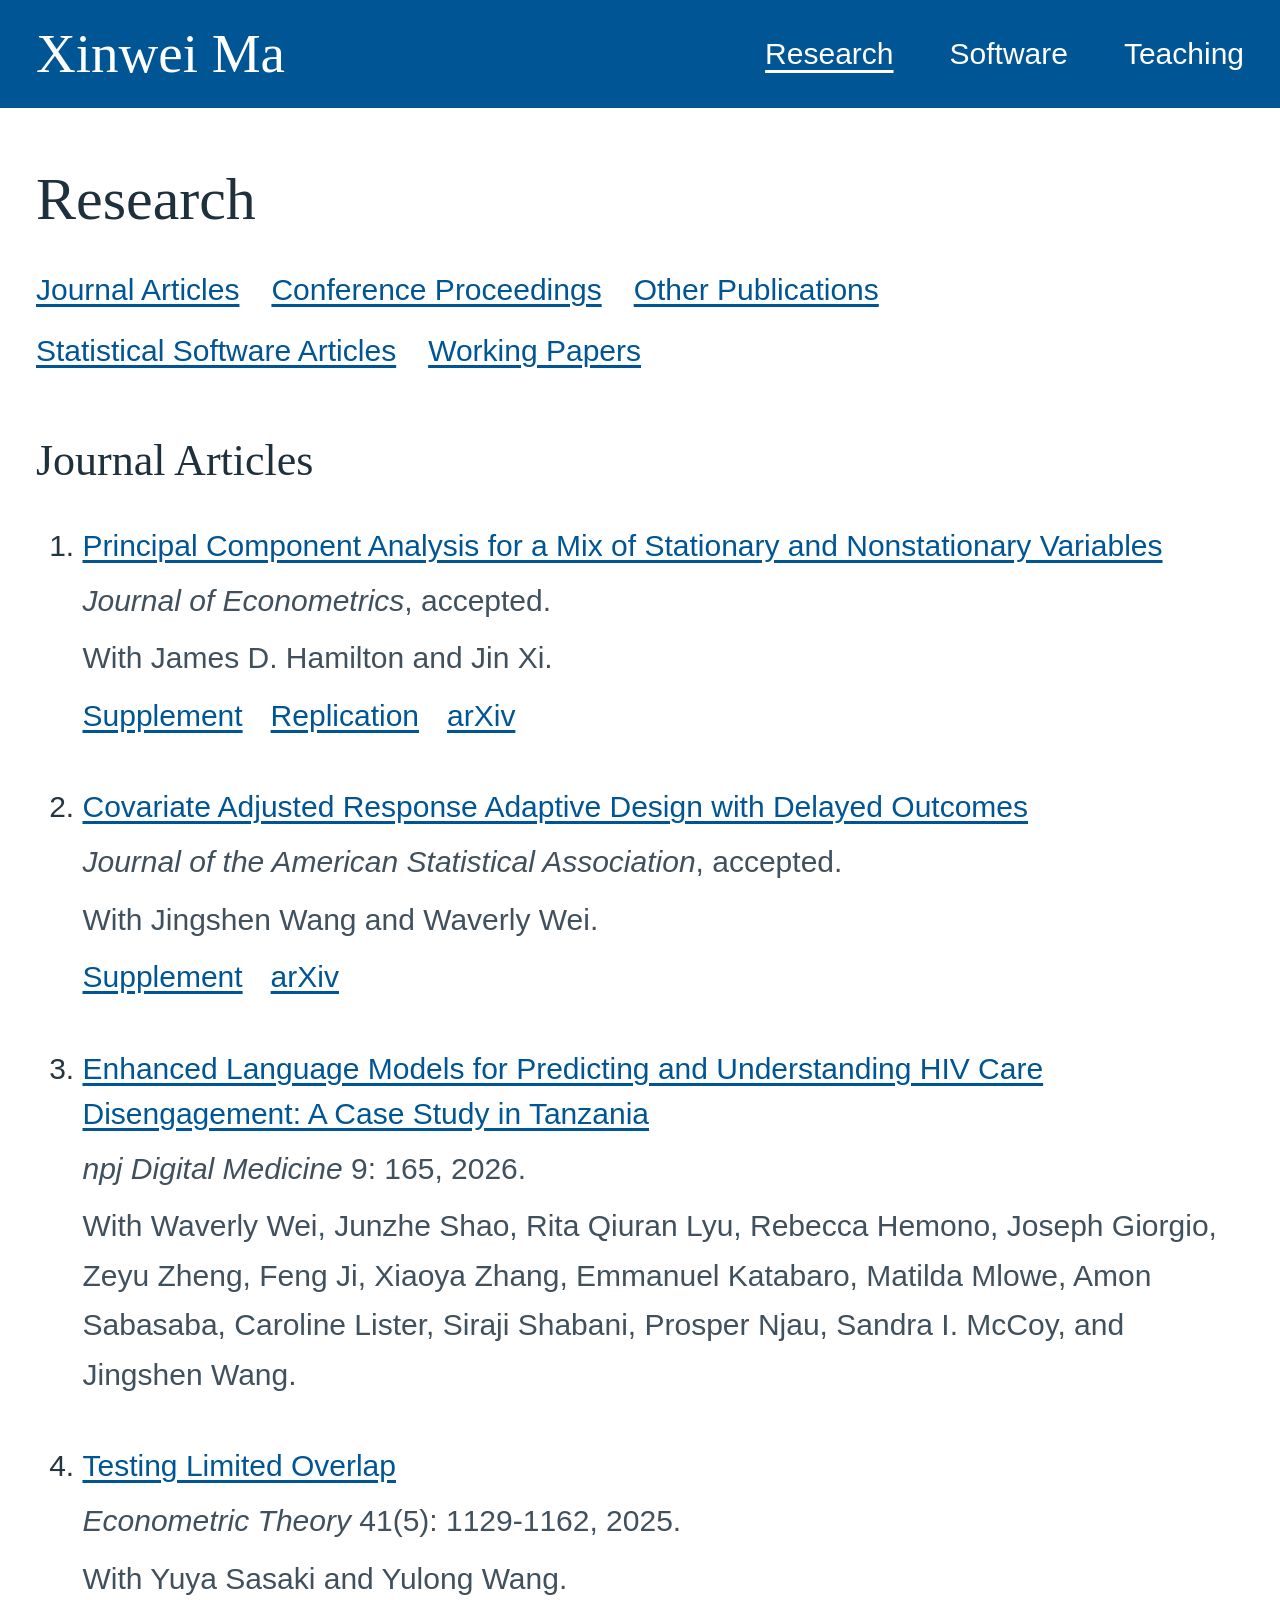
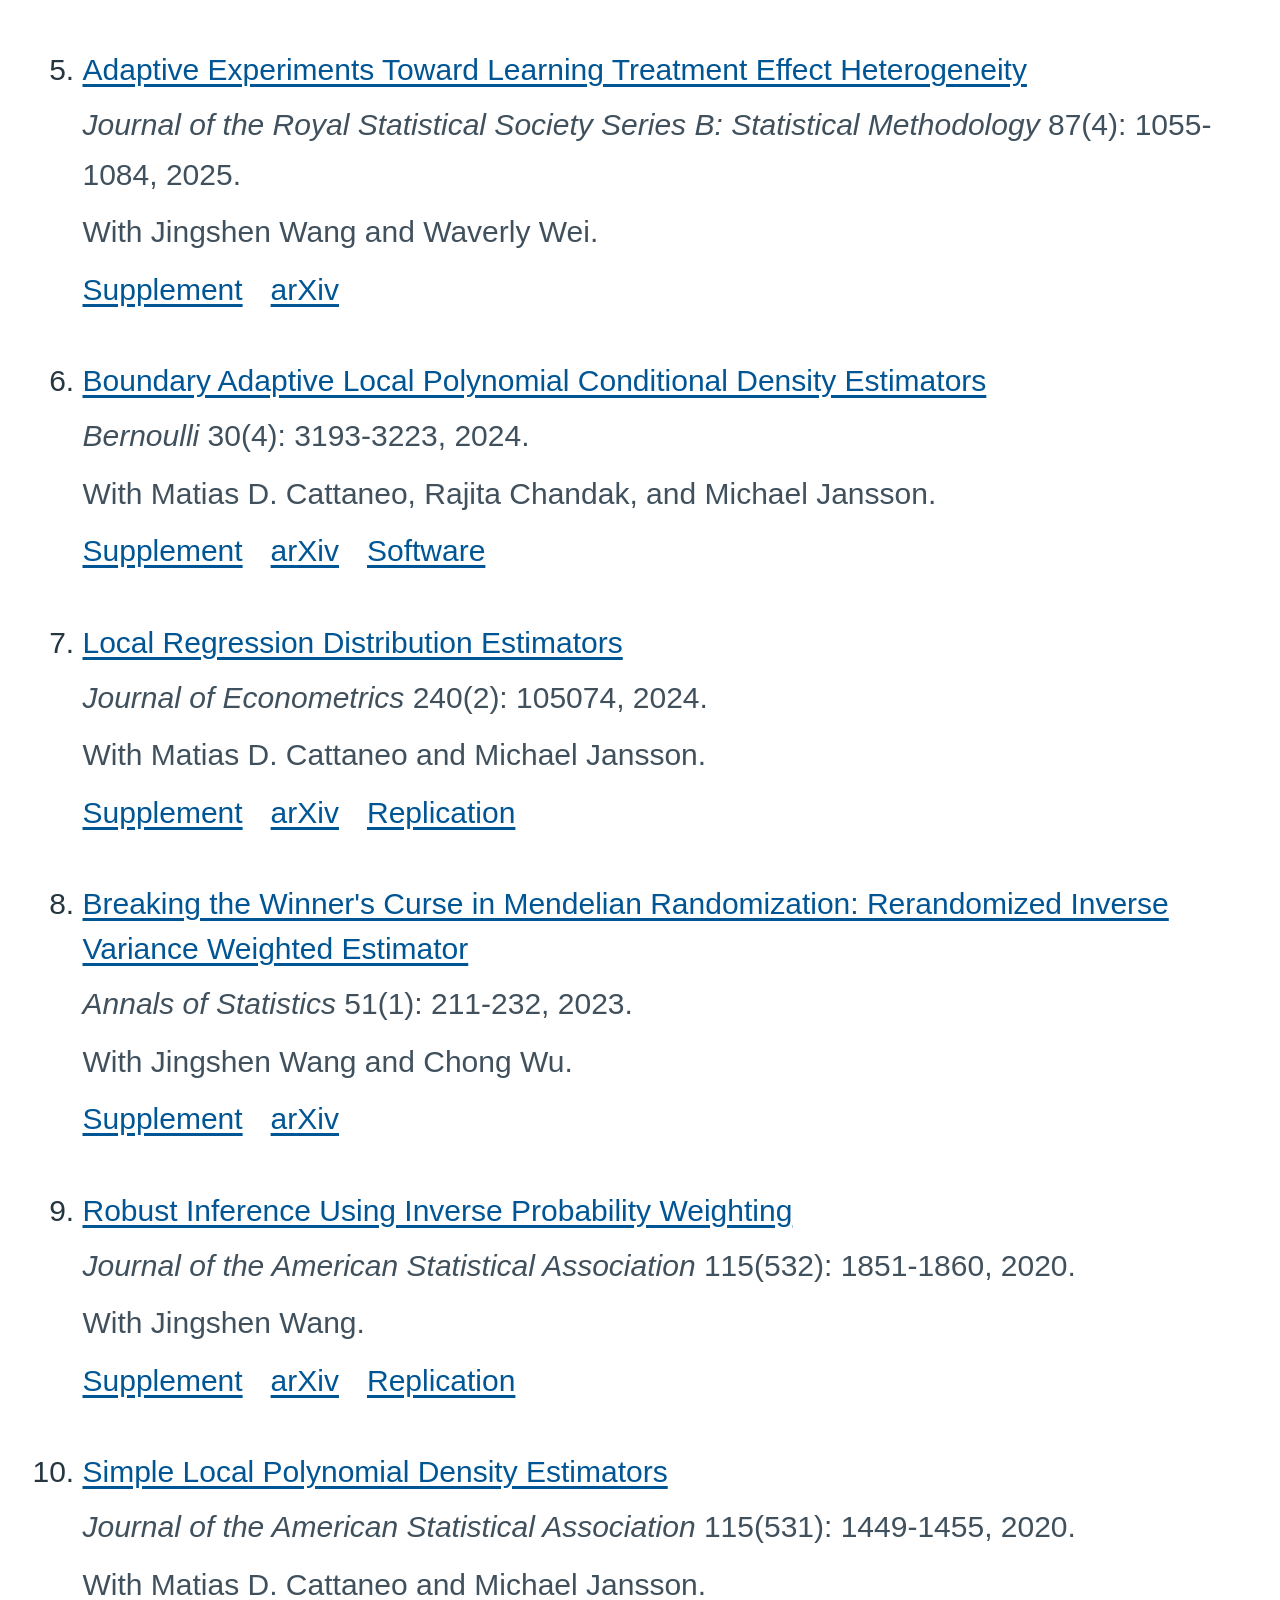
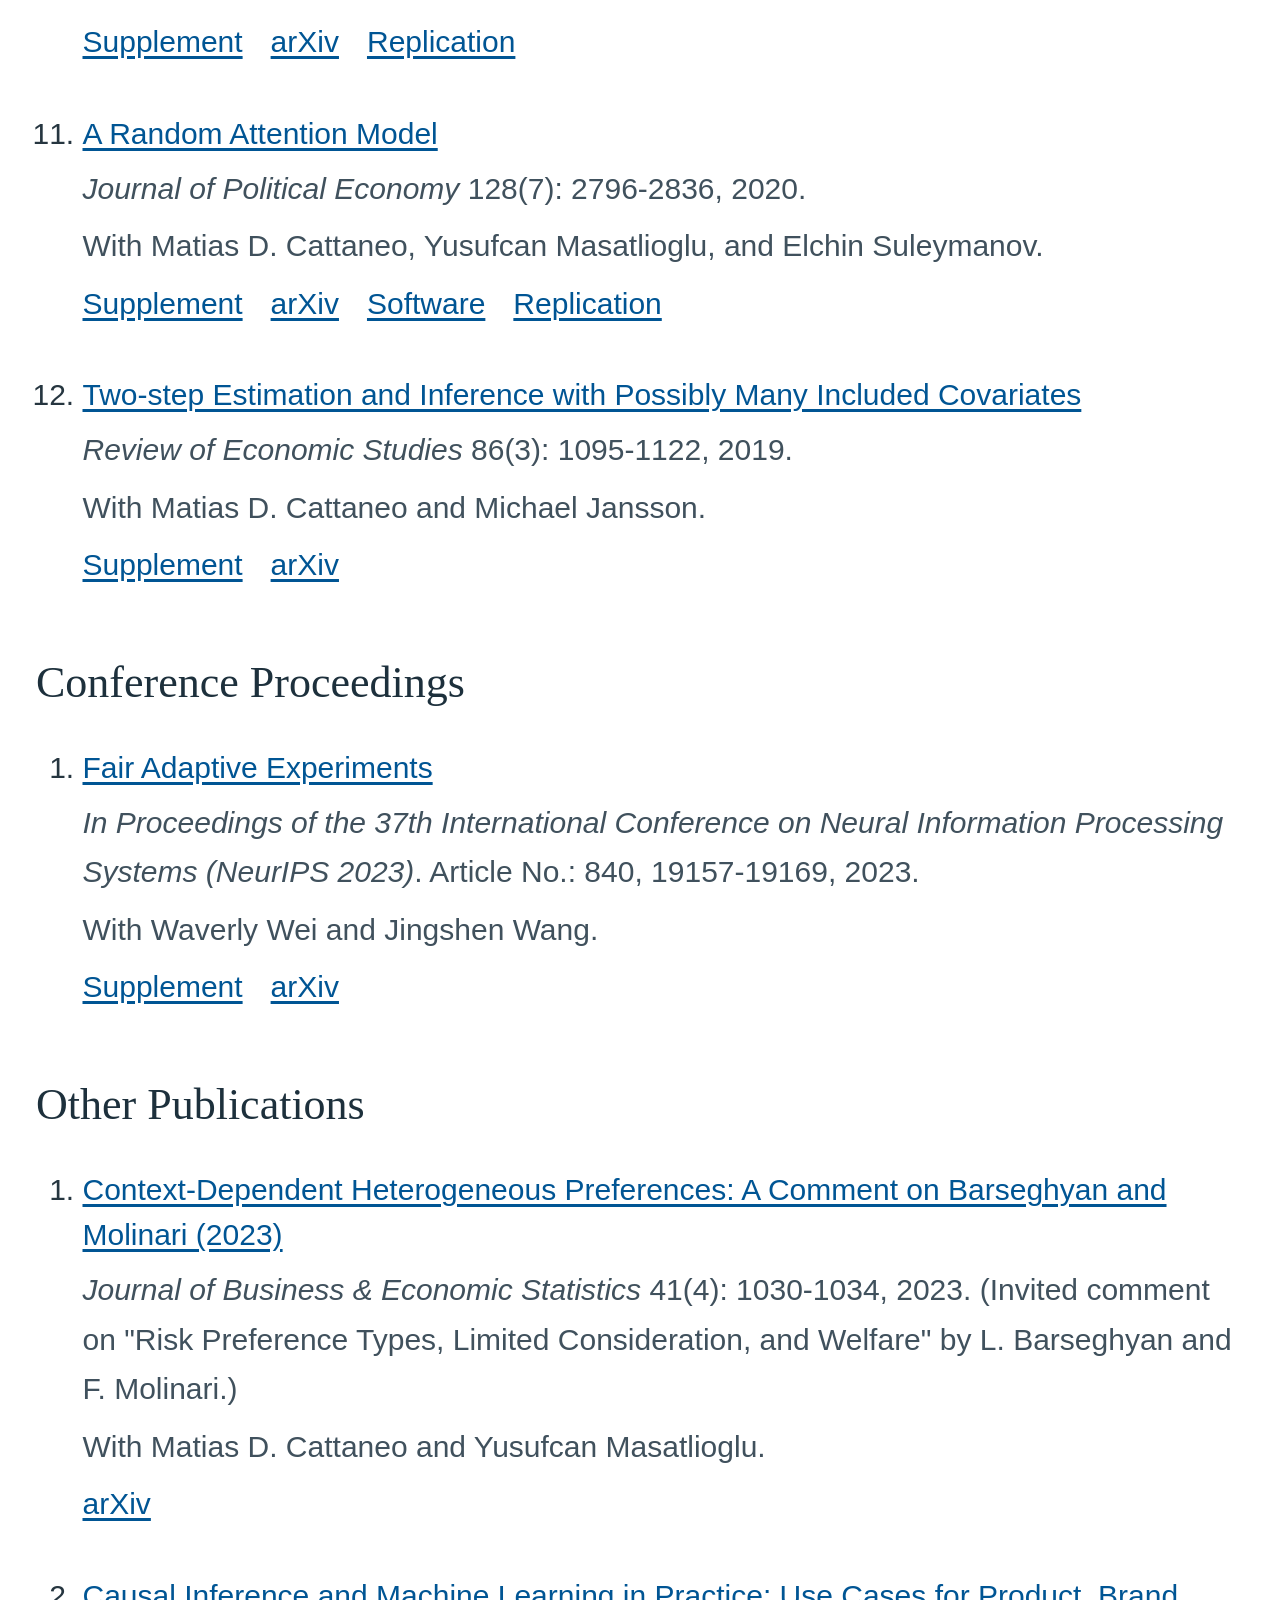
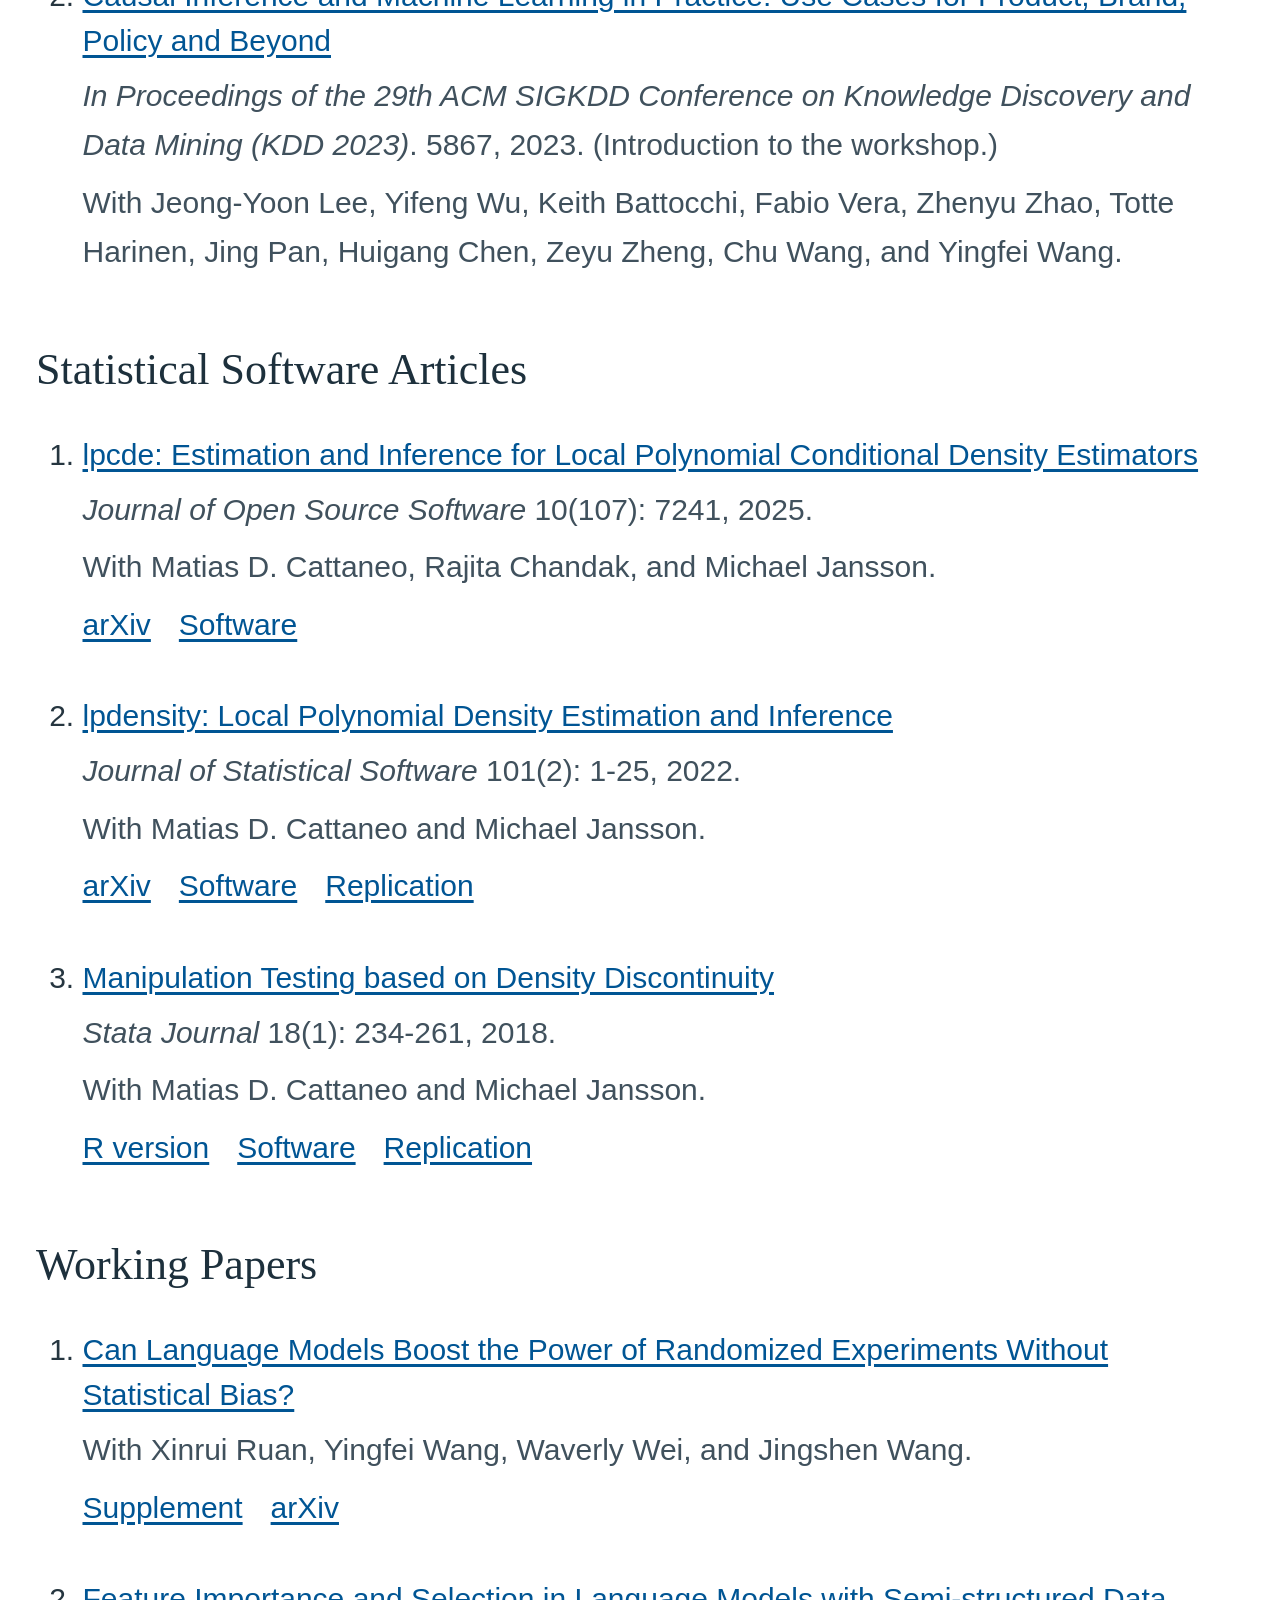
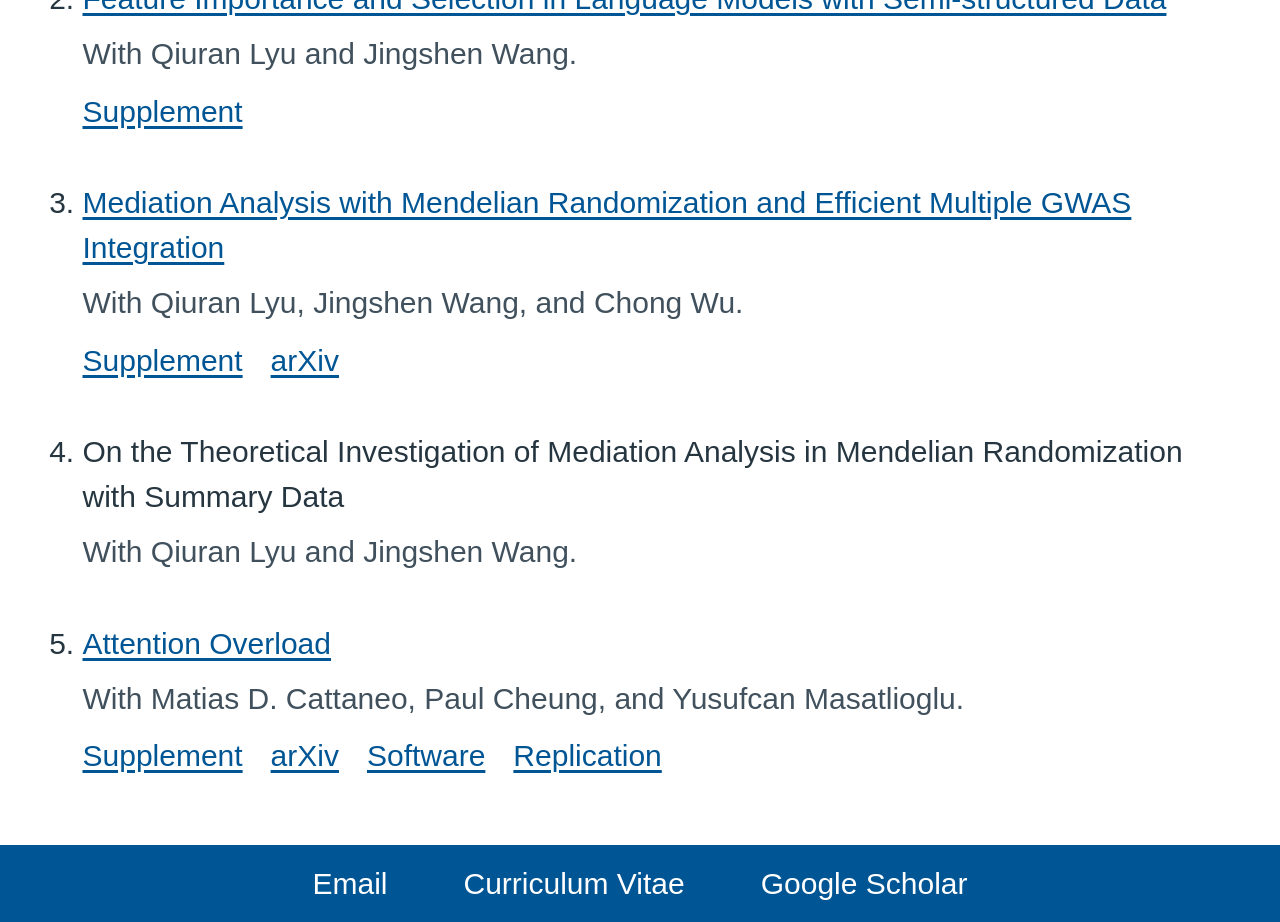
==== research.html @ a52a5e48 "Update research.html" ====
<!DOCTYPE html>
<html lang="en">
<head>
  <meta charset="UTF-8">
  <meta name="viewport" content="width=device-width, initial-scale=1">
  <meta name="description" content="Research by Xinwei Ma: journal articles, conference proceedings, statistical software articles, and working papers.">
  <title>Research | Xinwei Ma</title>
  <!-- Research list and links: https://sites.google.com/view/xinweima/research; retrieved 2026-10-17. -->
  <link rel="stylesheet" href="./styles.css">
</head>
<body>
<div id="academic-homepage" aria-label="Xinwei Ma academic website">
  <header class="academic-header">
    <div class="academic-header-inner">
      <a class="academic-name" href="./index.html">Xinwei Ma</a>
      <nav class="academic-navigation" aria-label="Main navigation">
        <a href="./research.html" aria-current="page">Research</a>
        <a href="./index.html#software">Software</a>
        <a href="./index.html#teaching">Teaching</a>
      </nav>
    </div>
  </header>

  <main class="academic-main academic-research">
    <h1>Research</h1>
    <nav class="academic-research-navigation" aria-label="Research sections">
      <a href="#journal-articles">Journal Articles</a>
      <a href="#conference-proceedings">Conference Proceedings</a>
      <a href="#other-publications">Other Publications</a>
      <a href="#statistical-software-articles">Statistical Software Articles</a>
      <a href="#working-papers">Working Papers</a>
    </nav>

    <section class="academic-research-section" id="journal-articles" aria-labelledby="journal-articles-heading">
      <h2 id="journal-articles-heading">Journal Articles</h2>
      <ol class="academic-paper-list">
        <li>
          <h3 class="academic-paper-title"><a href="https://xinweima.github.io/Principal-Component-Nonstationary/Hamilton_Ma_Xi_PCA.pdf" target="_blank" rel="noopener noreferrer">Principal Component Analysis for a Mix of Stationary and Nonstationary Variables</a></h3>
          <p class="academic-paper-citation"><em>Journal of Econometrics</em>, accepted.</p>
          <p class="academic-paper-authors">With James D. Hamilton and Jin Xi.</p>
          <div class="academic-paper-links">
            <a href="https://xinweima.github.io/Principal-Component-Nonstationary/Hamilton_Ma_Xi_PCA-supp.pdf" target="_blank" rel="noopener noreferrer">Supplement</a>
            <a href="http://econweb.ucsd.edu/~jhamilto/HX_code.zip" target="_blank" rel="noopener noreferrer">Replication</a>
            <a href="https://arxiv.org/abs/2608.23732" target="_blank" rel="noopener noreferrer">arXiv</a>
          </div>
        </li>
        <li>
          <h3 class="academic-paper-title"><a href="https://xinweima.github.io/Adaptive-Experiment-Delayed-Outcomes/Ma-Wang-Wei-delayed-outcome.pdf" target="_blank" rel="noopener noreferrer">Covariate Adjusted Response Adaptive Design with Delayed Outcomes</a></h3>
          <p class="academic-paper-citation"><em>Journal of the American Statistical Association</em>, accepted.</p>
          <p class="academic-paper-authors">With Jingshen Wang and Waverly Wei.</p>
          <div class="academic-paper-links">
            <a href="https://xinweima.github.io/Adaptive-Experiment-Delayed-Outcomes/Ma-Wang-Wei-delayed-outcome--supp.pdf" target="_blank" rel="noopener noreferrer">Supplement</a>
            <a href="https://arxiv.org/abs/2502.01062" target="_blank" rel="noopener noreferrer">arXiv</a>
          </div>
        </li>
        <li>
          <h3 class="academic-paper-title"><a href="https://xinweima.github.io/Language-Model-HIV-Tanzania/LLM-HIV-care-disengagement-npj.pdf" target="_blank" rel="noopener noreferrer">Enhanced Language Models for Predicting and Understanding HIV Care Disengagement: A Case Study in Tanzania</a></h3>
          <p class="academic-paper-citation"><em>npj Digital Medicine</em> 9: 165, 2026.</p>
          <p class="academic-paper-authors">With Waverly Wei, Junzhe Shao, Rita Qiuran Lyu, Rebecca Hemono, Joseph Giorgio, Zeyu Zheng, Feng Ji, Xiaoya Zhang, Emmanuel Katabaro, Matilda Mlowe, Amon Sabasaba, Caroline Lister, Siraji Shabani, Prosper Njau, Sandra I. McCoy, and Jingshen Wang.</p>
        </li>
        <li>
          <h3 class="academic-paper-title"><a href="https://xinweima.github.io/Testing-Limited-Overlap/Ma-Sasaki-Wang_ET_Testing-Limited-Overlap.pdf" target="_blank" rel="noopener noreferrer">Testing Limited Overlap</a></h3>
          <p class="academic-paper-citation"><em>Econometric Theory</em> 41(5): 1129-1162, 2025.</p>
          <p class="academic-paper-authors">With Yuya Sasaki and Yulong Wang.</p>
        </li>
        <li>
          <h3 class="academic-paper-title"><a href="https://xinweima.github.io/Adaptive-Learning-Treatment-Effect-Heterogeneity/Wei_Ma_Wang_Adaptive-Experiments-Towards-Learning-Treatment-Effect-Heterogeneity.pdf" target="_blank" rel="noopener noreferrer">Adaptive Experiments Toward Learning Treatment Effect Heterogeneity</a></h3>
          <p class="academic-paper-citation"><em>Journal of the Royal Statistical Society Series B: Statistical Methodology</em> 87(4): 1055-1084, 2025.</p>
          <p class="academic-paper-authors">With Jingshen Wang and Waverly Wei.</p>
          <div class="academic-paper-links">
            <a href="https://xinweima.github.io/Adaptive-Learning-Treatment-Effect-Heterogeneity/Wei_Ma_Wang_Adaptive-Experiments-Towards-Learning-Treatment-Effect-Heterogeneity--Supp.pdf" target="_blank" rel="noopener noreferrer">Supplement</a>
            <a href="https://doi.org/10.48550/arXiv.2312.06883" target="_blank" rel="noopener noreferrer">arXiv</a>
          </div>
        </li>
        <li>
          <h3 class="academic-paper-title"><a href="https://xinweima.github.io/Local-Polynomial-Conditional/Cattaneo_Chandak_Jansson_Ma_LPCondDen.pdf" target="_blank" rel="noopener noreferrer">Boundary Adaptive Local Polynomial Conditional Density Estimators</a></h3>
          <p class="academic-paper-citation"><em>Bernoulli</em> 30(4): 3193-3223, 2024.</p>
          <p class="academic-paper-authors">With Matias D. Cattaneo, Rajita Chandak, and Michael Jansson.</p>
          <div class="academic-paper-links">
            <a href="https://xinweima.github.io/Local-Polynomial-Conditional/Cattaneo_Chandak_Jansson_Ma_LPCondDen--SA.pdf" target="_blank" rel="noopener noreferrer">Supplement</a>
            <a href="https://arxiv.org/abs/2204.10359" target="_blank" rel="noopener noreferrer">arXiv</a>
            <a href="https://nppackages.github.io/lpcde/" target="_blank" rel="noopener noreferrer">Software</a>
          </div>
        </li>
        <li>
          <h3 class="academic-paper-title"><a href="https://xinweima.github.io/Local-Regression-Distribution/Cattaneo-Jansson-Ma_2024_JoE_Local-regression-distribution-estimators.pdf" target="_blank" rel="noopener noreferrer">Local Regression Distribution Estimators</a></h3>
          <p class="academic-paper-citation"><em>Journal of Econometrics</em> 240(2): 105074, 2024.</p>
          <p class="academic-paper-authors">With Matias D. Cattaneo and Michael Jansson.</p>
          <div class="academic-paper-links">
            <a href="https://xinweima.github.io/Local-Regression-Distribution/Cattaneo-Jansson-Ma_2021_JoE--Supplement.pdf" target="_blank" rel="noopener noreferrer">Supplement</a>
            <a href="https://arxiv.org/abs/2009.14367" target="_blank" rel="noopener noreferrer">arXiv</a>
            <a href="https://xinweima.github.io/Local-Regression-Distribution/Cattaneo-Jansson-Ma_2021_JoE--Replication.zip" target="_blank" rel="noopener noreferrer">Replication</a>
          </div>
        </li>
        <li>
          <h3 class="academic-paper-title"><a href="https://xinweima.github.io/Mendalian-Randomization-Winner-Curse/Ma_Wang_Wu_2023_Mendelian-randomization-winners-curse.pdf" target="_blank" rel="noopener noreferrer">Breaking the Winner&#x27;s Curse in Mendelian Randomization: Rerandomized Inverse Variance Weighted Estimator</a></h3>
          <p class="academic-paper-citation"><em>Annals of Statistics</em> 51(1): 211-232, 2023.</p>
          <p class="academic-paper-authors">With Jingshen Wang and Chong Wu.</p>
          <div class="academic-paper-links">
            <a href="https://xinweima.github.io/Mendalian-Randomization-Winner-Curse/Ma_Wang_Wu_2023_Mendelian-randomization-winners-curse--SA.pdf" target="_blank" rel="noopener noreferrer">Supplement</a>
            <a href="https://arxiv.org/abs/2302.10470" target="_blank" rel="noopener noreferrer">arXiv</a>
          </div>
        </li>
        <li>
          <h3 class="academic-paper-title"><a href="https://xinweima.github.io/Robust-Inference-IPW/Ma-Wang-2020-JASA-RobustIPW.pdf" target="_blank" rel="noopener noreferrer">Robust Inference Using Inverse Probability Weighting</a></h3>
          <p class="academic-paper-citation"><em>Journal of the American Statistical Association</em> 115(532): 1851-1860, 2020.</p>
          <p class="academic-paper-authors">With Jingshen Wang.</p>
          <div class="academic-paper-links">
            <a href="https://xinweima.github.io/Robust-Inference-IPW/Ma-Wang-2020-JASA-RobustIPW--Supplement.pdf" target="_blank" rel="noopener noreferrer">Supplement</a>
            <a href="http://arxiv.org/abs/1810.11397" target="_blank" rel="noopener noreferrer">arXiv</a>
            <a href="https://xinweima.github.io/Robust-Inference-IPW/Ma-Wang-2020-JASA-RobustIPW--Replication.zip" target="_blank" rel="noopener noreferrer">Replication</a>
          </div>
        </li>
        <li>
          <h3 class="academic-paper-title"><a href="https://xinweima.github.io/Local-Polynomial-Density/Cattaneo-Jansson-Ma_2020_JASA.pdf" target="_blank" rel="noopener noreferrer">Simple Local Polynomial Density Estimators</a></h3>
          <p class="academic-paper-citation"><em>Journal of the American Statistical Association</em> 115(531): 1449-1455, 2020.</p>
          <p class="academic-paper-authors">With Matias D. Cattaneo and Michael Jansson.</p>
          <div class="academic-paper-links">
            <a href="https://xinweima.github.io/Local-Polynomial-Density/Cattaneo-Jansson-Ma_2019_JASA--Supplement.pdf" target="_blank" rel="noopener noreferrer">Supplement</a>
            <a href="http://arxiv.org/abs/1811.11512" target="_blank" rel="noopener noreferrer">arXiv</a>
            <a href="https://xinweima.github.io/Local-Polynomial-Density/Cattaneo-Jansson-Ma_2020_JASA--Replication.zip" target="_blank" rel="noopener noreferrer">Replication</a>
          </div>
        </li>
        <li>
          <h3 class="academic-paper-title"><a href="https://xinweima.github.io/Random-Attention/Cattaneo-Ma-Masatlioglu-Suleymanov_2020_JPE_A-Random-Attention-Model.pdf" target="_blank" rel="noopener noreferrer">A Random Attention Model</a></h3>
          <p class="academic-paper-citation"><em>Journal of Political Economy</em> 128(7): 2796-2836, 2020.</p>
          <p class="academic-paper-authors">With Matias D. Cattaneo, Yusufcan Masatlioglu, and Elchin Suleymanov.</p>
          <div class="academic-paper-links">
            <a href="https://xinweima.github.io/Random-Attention/Cattaneo-Ma-Masatlioglu-Suleymanov_2019_RAM--Supplement.pdf" target="_blank" rel="noopener noreferrer">Supplement</a>
            <a href="https://arxiv.org/abs/1712.03448" target="_blank" rel="noopener noreferrer">arXiv</a>
            <a href="https://cran.r-project.org/package=ramchoice" target="_blank" rel="noopener noreferrer">Software</a>
            <a href="https://xinweima.github.io/Random-Attention/Cattaneo-Ma-Masatlioglu-Suleymanov_2019_RAM.R" target="_blank" rel="noopener noreferrer">Replication</a>
          </div>
        </li>
        <li>
          <h3 class="academic-paper-title"><a href="https://xinweima.github.io/Two-step-Many-Covariates/Cattaneo-Jansson-Ma_Two-step-Many-Cov.pdf" target="_blank" rel="noopener noreferrer">Two-step Estimation and Inference with Possibly Many Included Covariates</a></h3>
          <p class="academic-paper-citation"><em>Review of Economic Studies</em> 86(3): 1095-1122, 2019.</p>
          <p class="academic-paper-authors">With Matias D. Cattaneo and Michael Jansson.</p>
          <div class="academic-paper-links">
            <a href="https://xinweima.github.io/Two-step-Many-Covariates/Cattaneo-Jansson-Ma_Two-step-Many-Cov--supp.pdf" target="_blank" rel="noopener noreferrer">Supplement</a>
            <a href="http://arxiv.org/abs/1807.10100" target="_blank" rel="noopener noreferrer">arXiv</a>
          </div>
        </li>
      </ol>
    </section>

    <section class="academic-research-section" id="conference-proceedings" aria-labelledby="conference-proceedings-heading">
      <h2 id="conference-proceedings-heading">Conference Proceedings</h2>
      <ol class="academic-paper-list">
        <li>
          <h3 class="academic-paper-title"><a href="https://xinweima.github.io/Fair-Adaptive-Experiments/Wei_Ma_Wang_NeurIPS_Fair-Adaptive-Experiments.pdf" target="_blank" rel="noopener noreferrer">Fair Adaptive Experiments</a></h3>
          <p class="academic-paper-citation"><em>In Proceedings of the 37th International Conference on Neural Information Processing Systems (NeurIPS 2023)</em>. Article No.: 840, 19157-19169, 2023.</p>
          <p class="academic-paper-authors">With Waverly Wei and Jingshen Wang.</p>
          <div class="academic-paper-links">
            <a href="https://xinweima.github.io/Fair-Adaptive-Experiments/Wei_Ma_Wang_NeurIPS_Fair-Adaptive-Experiments--supp.pdf" target="_blank" rel="noopener noreferrer">Supplement</a>
            <a href="https://arxiv.org/abs/2310.16290" target="_blank" rel="noopener noreferrer">arXiv</a>
          </div>
        </li>
      </ol>
    </section>

    <section class="academic-research-section" id="other-publications" aria-labelledby="other-publications-heading">
      <h2 id="other-publications-heading">Other Publications</h2>
      <ol class="academic-paper-list">
        <li>
          <h3 class="academic-paper-title"><a href="https://xinweima.github.io/JBES-Comment/Cattaneo_Ma_Masatlioglu_JBES_2023_Discussion.pdf" target="_blank" rel="noopener noreferrer">Context-Dependent Heterogeneous Preferences: A Comment on Barseghyan and Molinari (2023)</a></h3>
          <p class="academic-paper-citation"><em>Journal of Business &amp; Economic Statistics</em> 41(4): 1030-1034, 2023. (Invited comment on &quot;Risk Preference Types, Limited Consideration, and Welfare&quot; by L. Barseghyan and F. Molinari.)</p>
          <p class="academic-paper-authors">With Matias D. Cattaneo and Yusufcan Masatlioglu.</p>
          <div class="academic-paper-links">
            <a href="http://arxiv.org/abs/2305.10934" target="_blank" rel="noopener noreferrer">arXiv</a>
          </div>
        </li>
        <li>
          <h3 class="academic-paper-title"><a href="https://xinweima.github.io/KDD-Abstract/KDD23Abstract.pdf" target="_blank" rel="noopener noreferrer">Causal Inference and Machine Learning in Practice: Use Cases for Product, Brand, Policy and Beyond</a></h3>
          <p class="academic-paper-citation"><em>In Proceedings of the 29th ACM SIGKDD Conference on Knowledge Discovery and Data Mining (KDD 2023)</em>. 5867, 2023. (Introduction to the workshop.)</p>
          <p class="academic-paper-authors">With Jeong-Yoon Lee, Yifeng Wu, Keith Battocchi, Fabio Vera, Zhenyu Zhao, Totte Harinen, Jing Pan, Huigang Chen, Zeyu Zheng, Chu Wang, and Yingfei Wang.</p>
        </li>
      </ol>
    </section>

    <section class="academic-research-section" id="statistical-software-articles" aria-labelledby="statistical-software-articles-heading">
      <h2 id="statistical-software-articles-heading">Statistical Software Articles</h2>
      <ol class="academic-paper-list">
        <li>
          <h3 class="academic-paper-title"><a href="https://xinweima.github.io/Local-Polynomial-Conditional/Cattaneo-Chandak-Jansson-Ma_2025_lpcde_JOSS.pdf" target="_blank" rel="noopener noreferrer">lpcde: Estimation and Inference for Local Polynomial Conditional Density Estimators</a></h3>
          <p class="academic-paper-citation"><em>Journal of Open Source Software</em> 10(107): 7241, 2025.</p>
          <p class="academic-paper-authors">With Matias D. Cattaneo, Rajita Chandak, and Michael Jansson.</p>
          <div class="academic-paper-links">
            <a href="https://arxiv.org/abs/2204.10375" target="_blank" rel="noopener noreferrer">arXiv</a>
            <a href="https://nppackages.github.io/lpcde/" target="_blank" rel="noopener noreferrer">Software</a>
          </div>
        </li>
        <li>
          <h3 class="academic-paper-title"><a href="https://xinweima.github.io/Local-Polynomial-Density/Cattaneo-Jansson-Ma_2022_JSS.pdf" target="_blank" rel="noopener noreferrer">lpdensity: Local Polynomial Density Estimation and Inference</a></h3>
          <p class="academic-paper-citation"><em>Journal of Statistical Software</em> 101(2): 1-25, 2022.</p>
          <p class="academic-paper-authors">With Matias D. Cattaneo and Michael Jansson.</p>
          <div class="academic-paper-links">
            <a href="https://arxiv.org/abs/1906.06529" target="_blank" rel="noopener noreferrer">arXiv</a>
            <a href="https://nppackages.github.io/lpdensity/" target="_blank" rel="noopener noreferrer">Software</a>
            <a href="https://xinweima.github.io/Local-Polynomial-Density/Cattaneo-Jansson-Ma_2022_JSS--Replication.zip" target="_blank" rel="noopener noreferrer">Replication</a>
          </div>
        </li>
        <li>
          <h3 class="academic-paper-title"><a href="https://xinweima.github.io/Local-Polynomial-Density/Cattaneo-Jansson-Ma_2018_Stata.pdf" target="_blank" rel="noopener noreferrer">Manipulation Testing based on Density Discontinuity</a></h3>
          <p class="academic-paper-citation"><em>Stata Journal</em> 18(1): 234-261, 2018.</p>
          <p class="academic-paper-authors">With Matias D. Cattaneo and Michael Jansson.</p>
          <div class="academic-paper-links">
            <a href="https://xinweima.github.io/Local-Polynomial-Density/Cattaneo-Jansson-Ma_2017_R.pdf" target="_blank" rel="noopener noreferrer">R version</a>
            <a href="https://rdpackages.github.io/rddensity/" target="_blank" rel="noopener noreferrer">Software</a>
            <a href="https://xinweima.github.io/Local-Polynomial-Density/Cattaneo-Jansson-Ma_2018_Stata--Replication.zip" target="_blank" rel="noopener noreferrer">Replication</a>
          </div>
        </li>
      </ol>
    </section>

    <section class="academic-research-section" id="working-papers" aria-labelledby="working-papers-heading">
      <h2 id="working-papers-heading">Working Papers</h2>
      <ol class="academic-paper-list">
        <li>
          <h3 class="academic-paper-title"><a href="https://xinweima.github.io/Can-Language-Models-Boost-Power-RCT/Ruan_Ma_Wang_Wei_Wang_LLM-boost.pdf" target="_blank" rel="noopener noreferrer">Can Language Models Boost the Power of Randomized Experiments Without Statistical Bias?</a></h3>
          <p class="academic-paper-authors">With Xinrui Ruan, Yingfei Wang, Waverly Wei, and Jingshen Wang.</p>
          <div class="academic-paper-links">
            <a href="https://xinweima.github.io/Can-Language-Models-Boost-Power-RCT/Ruan_Ma_Wang_Wei_Wang_LLM-boost--supp.pdf" target="_blank" rel="noopener noreferrer">Supplement</a>
            <a href="https://arxiv.org/abs/2510.05545" target="_blank" rel="noopener noreferrer">arXiv</a>
          </div>
        </li>
        <li>
          <h3 class="academic-paper-title"><a href="https://xinweima.github.io/Feature-Selection-LLM/Lyu_Ma_Wang_Feature%20Selection%20LLM.pdf" target="_blank" rel="noopener noreferrer">Feature Importance and Selection in Language Models with Semi-structured Data</a></h3>
          <p class="academic-paper-authors">With Qiuran Lyu and Jingshen Wang.</p>
          <div class="academic-paper-links">
            <a href="https://xinweima.github.io/Feature-Selection-LLM/Lyu_Ma_Wang_Feature%20Selection%20LLM--Supp.pdf" target="_blank" rel="noopener noreferrer">Supplement</a>
          </div>
        </li>
        <li>
          <h3 class="academic-paper-title"><a href="https://xinweima.github.io/Mendalian-Randomization-Mediation/Lyu-Wu-Ma-Wang-MendelianMR.pdf" target="_blank" rel="noopener noreferrer">Mediation Analysis with Mendelian Randomization and Efficient Multiple GWAS Integration</a></h3>
          <p class="academic-paper-authors">With Qiuran Lyu, Jingshen Wang, and Chong Wu.</p>
          <div class="academic-paper-links">
            <a href="https://xinweima.github.io/Mendalian-Randomization-Mediation/Lyu-Wu-Ma-Wang-MendelianMR--Supp.pdf" target="_blank" rel="noopener noreferrer">Supplement</a>
            <a href="https://arxiv.org/abs/2312.10563" target="_blank" rel="noopener noreferrer">arXiv</a>
          </div>
        </li>
        <li>
          <h3 class="academic-paper-title">On the Theoretical Investigation of Mediation Analysis in Mendelian Randomization with Summary Data</h3>
          <p class="academic-paper-authors">With Qiuran Lyu and Jingshen Wang.</p>
        </li>
        <li>
          <h3 class="academic-paper-title"><a href="https://xinweima.github.io/Attention-Overload/Cattaneo_Cheung_Ma_Masatlioglu_AOM.pdf" target="_blank" rel="noopener noreferrer">Attention Overload</a></h3>
          <p class="academic-paper-authors">With Matias D. Cattaneo, Paul Cheung, and Yusufcan Masatlioglu.</p>
          <div class="academic-paper-links">
            <a href="https://xinweima.github.io/Attention-Overload/Cattaneo_Cheung_Ma_Masatlioglu_AOM--SA.pdf" target="_blank" rel="noopener noreferrer">Supplement</a>
            <a href="https://arxiv.org/abs/2110.10650" target="_blank" rel="noopener noreferrer">arXiv</a>
            <a href="https://cran.r-project.org/package=ramchoice" target="_blank" rel="noopener noreferrer">Software</a>
            <a href="https://github.com/mdcattaneo/replication-CCMM_2026_wp" target="_blank" rel="noopener noreferrer">Replication</a>
          </div>
        </li>
      </ol>
    </section>
  </main>

  <footer class="academic-footer">
    <nav class="academic-footer-inner" aria-label="Contact and academic profiles">
      <a class="academic-footer-link" href="mailto:ma.xinwei@icloud.com" aria-label="Email Xinwei Ma at ma.xinwei@icloud.com">Email</a>
      <a class="academic-footer-link" href="./XinweiMa-CV.pdf" target="_blank" rel="noopener noreferrer" aria-label="Xinwei Ma curriculum vitae, PDF, opens in a new tab">Curriculum Vitae</a>
      <a class="academic-footer-link" href="https://scholar.google.com/citations?user=rrIp8rMAAAAJ&amp;hl=en" target="_blank" rel="noopener noreferrer" aria-label="Xinwei Ma on Google Scholar, opens in a new tab">Google Scholar</a>
    </nav>
  </footer>
</div>
</body>
</html>
---- styles.css ----
html { color-scheme: light; }
body { margin: 0; background-color: #ffffff; }

#academic-homepage {
  --academic-blue: #005594;
  color-scheme: light;
  color: #263640;
  font-family: Arial, Helvetica, sans-serif;
  font-size: 30px;
  line-height: 1.65;
  display: flex;
  flex-direction: column;
  min-height: 100vh;
  min-height: 100svh;
  width: 100%;
}
#academic-homepage * { box-sizing: border-box; }
#academic-homepage [hidden] { display: none !important; }
#academic-homepage .academic-header,
#academic-homepage .academic-footer {
  background: var(--academic-blue);
  color: #ffffff;
}
#academic-homepage .academic-header-inner {
  width: 100%;
  padding: 18px 36px;
  display: flex;
  align-items: center;
  justify-content: space-between;
  gap: 24px 64px;
  flex-wrap: wrap;
}
#academic-homepage .academic-name {
  color: #ffffff;
  font-family: Georgia, 'Times New Roman', serif;
  font-size: 55px;
  font-weight: 400;
  line-height: 1.3;
  text-decoration: none;
  display: inline-flex;
  align-items: center;
  min-height: 44px;
  max-width: 100%;
}
#academic-homepage .academic-navigation {
  display: flex;
  align-items: center;
  gap: 16px 56px;
  flex-wrap: wrap;
}
#academic-homepage .academic-navigation a,
#academic-homepage .academic-footer-link {
  color: #ffffff;
  display: inline-flex;
  align-items: center;
  min-height: 44px;
  font-size: 30px;
  font-weight: 400;
  text-decoration: none;
  white-space: nowrap;
}
#academic-homepage .academic-navigation a:hover,
#academic-homepage .academic-navigation a[aria-current="page"],
#academic-homepage .academic-name:hover,
#academic-homepage .academic-footer a:hover {
  text-decoration: underline;
  text-underline-offset: 6px;
}
#academic-homepage .academic-main {
  width: 100%;
  padding: 54px 36px 64px;
  flex: 1;
}
#academic-homepage .academic-home {
  display: grid;
  grid-template-columns: 625px minmax(0, 1fr);
  gap: 42px;
  align-items: start;
}
#academic-homepage .academic-portrait {
  width: 100%;
  max-width: 625px;
  min-width: 0;
  justify-self: start;
}
#academic-homepage .academic-introduction {
  min-width: 0;
  text-align: left;
}
#academic-homepage .academic-photo {
  width: 625px;
  max-width: 100%;
  height: auto;
  display: block;
  margin: 0;
}
#academic-homepage h1 {
  margin: 0 0 12px;
  font-family: Georgia, 'Times New Roman', serif;
  color: #1d303c;
  font-size: 60px;
  font-weight: 400;
  line-height: 1.25;
}
#academic-homepage .academic-email {
  margin: 0 0 1.65em;
  font: inherit;
}
#academic-homepage .academic-email a {
  color: var(--academic-blue);
  font: inherit;
  overflow-wrap: anywhere;
  text-decoration: underline;
  text-underline-offset: 4px;
}
#academic-homepage .academic-affiliation {
  margin: 0 0 calc(32px + 1.65em);
  font: inherit;
  color: #405969;
}
#academic-homepage .academic-biography {
  min-width: 0;
  margin: 0;
  color: #40515d;
  line-height: 1.65;
}
#academic-homepage .academic-biography p { margin: 0; font: inherit; }
#academic-homepage .academic-biography p + p { margin-top: 30px; }
#academic-homepage .academic-page p {
  margin: 16px 0 0;
  font: inherit;
  color: #40515d;
}
#academic-homepage .academic-footer {
  margin-top: auto;
  padding: 14px 24px;
}
#academic-homepage .academic-footer-inner {
  display: flex;
  justify-content: center;
  align-items: center;
  flex-wrap: wrap;
  gap: 8px 76px;
}
@media (max-width: 1350px) {
  #academic-homepage .academic-home {
    grid-template-columns: minmax(0, 1fr);
    gap: 32px;
  }
}
@media (max-width: 600px) {
  #academic-homepage .academic-header-inner {
    padding: 16px 22px;
    align-items: flex-start;
    flex-direction: column;
    gap: 8px;
  }
  #academic-homepage .academic-navigation { gap: 0 44px; }
  #academic-homepage .academic-main { padding: 34px 22px 42px; }
  #academic-homepage .academic-footer-inner { gap: 0 48px; }
}

/* Research page */
#academic-homepage .academic-research-navigation {
  display: flex;
  flex-wrap: wrap;
  gap: 12px 32px;
  margin: 28px 0 56px;
  font: inherit;
}
#academic-homepage .academic-research a {
  color: var(--academic-blue);
  font: inherit;
  text-decoration: underline;
  text-underline-offset: 4px;
  overflow-wrap: anywhere;
}
#academic-homepage .academic-research-section {
  margin-top: 64px;
  scroll-margin-top: 24px;
}
#academic-homepage .academic-research-navigation + .academic-research-section {
  margin-top: 0;
}
#academic-homepage .academic-research-section h2 {
  margin: 0 0 32px;
  color: #1d303c;
  font-family: Georgia, 'Times New Roman', serif;
  font-size: 44px;
  font-weight: 400;
  line-height: 1.3;
}
#academic-homepage .academic-paper-list {
  margin: 0;
  padding-left: 1.55em;
  font: inherit;
  list-style-type: decimal;
}
#academic-homepage .academic-paper-list > li { font: inherit; }
#academic-homepage .academic-paper-list > li + li { margin-top: 42px; }
#academic-homepage .academic-paper-title {
  margin: 0;
  font: inherit;
  font-weight: 500;
  line-height: 1.5;
}
#academic-homepage .academic-paper-citation,
#academic-homepage .academic-paper-authors {
  margin: 8px 0 0;
  color: #40515d;
  font: inherit;
}
#academic-homepage .academic-paper-links {
  display: flex;
  flex-wrap: wrap;
  gap: 8px 28px;
  margin: 8px 0 0;
  font: inherit;
}
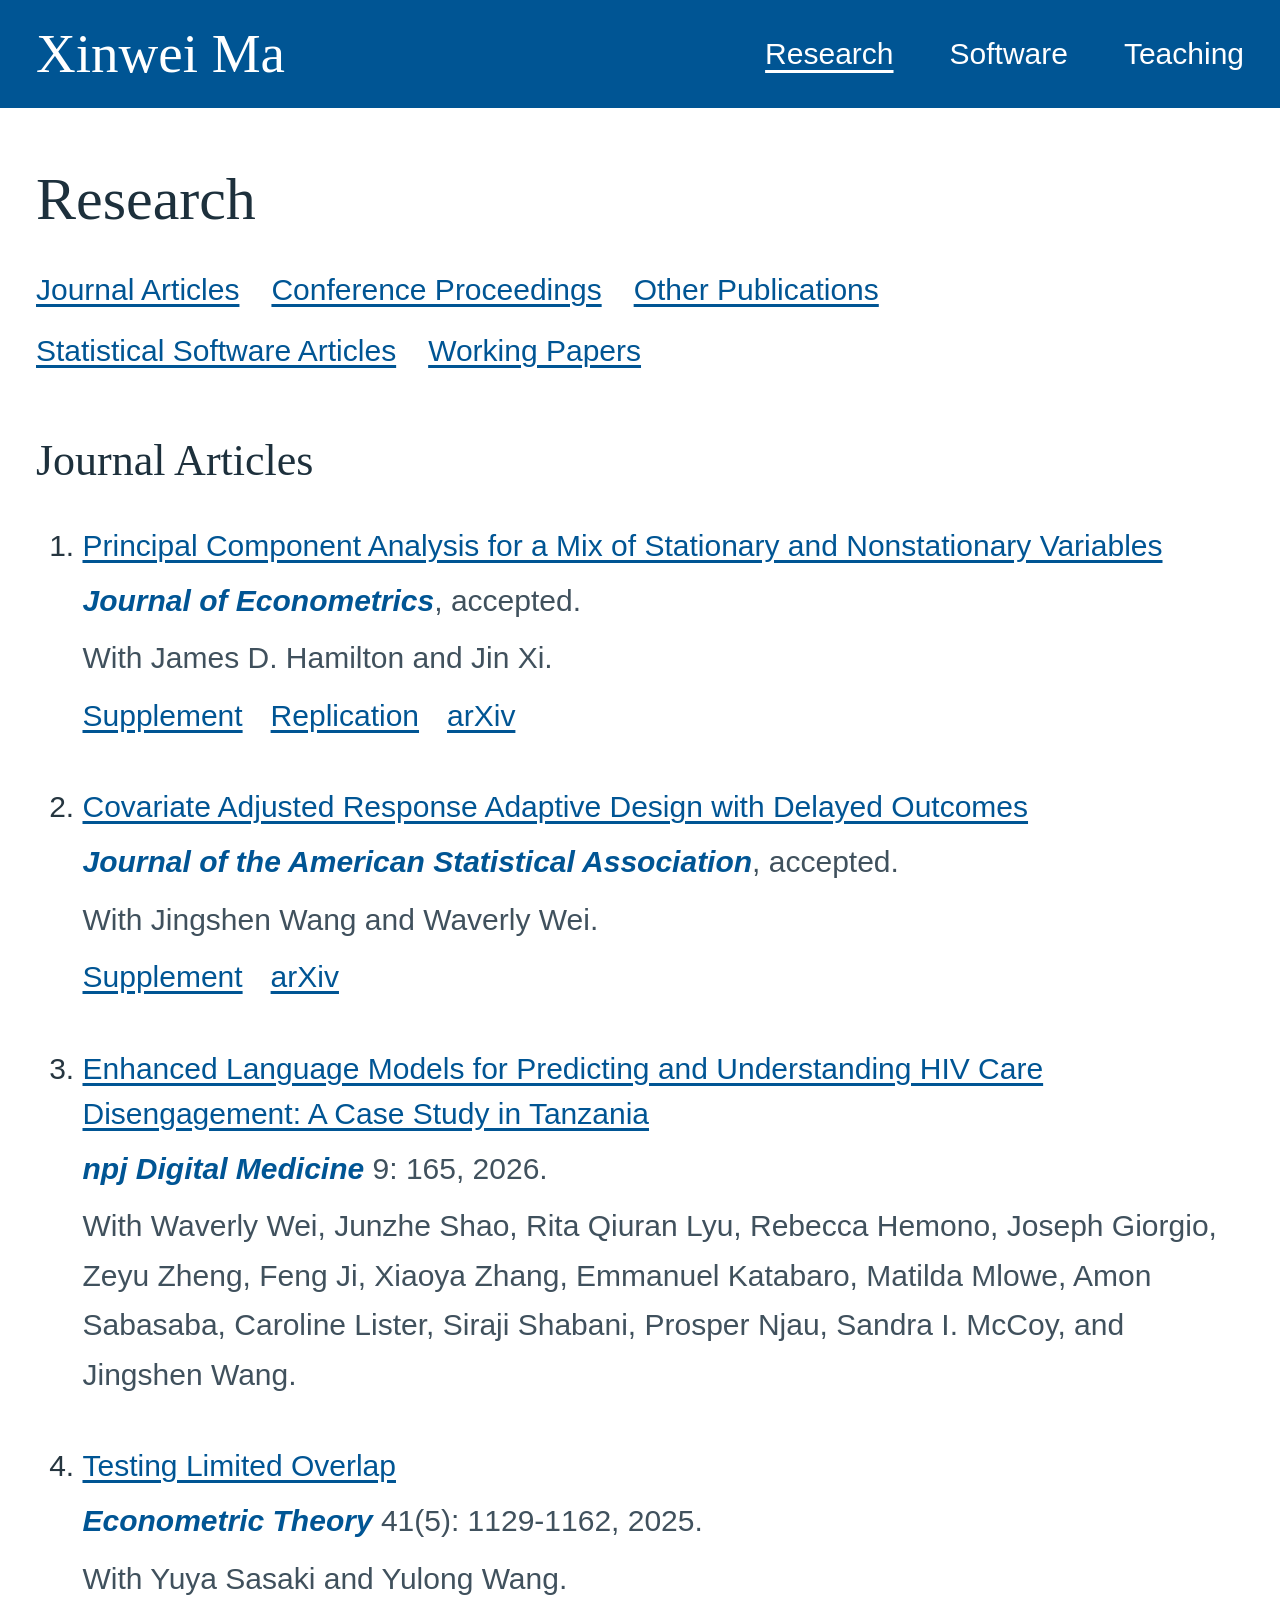
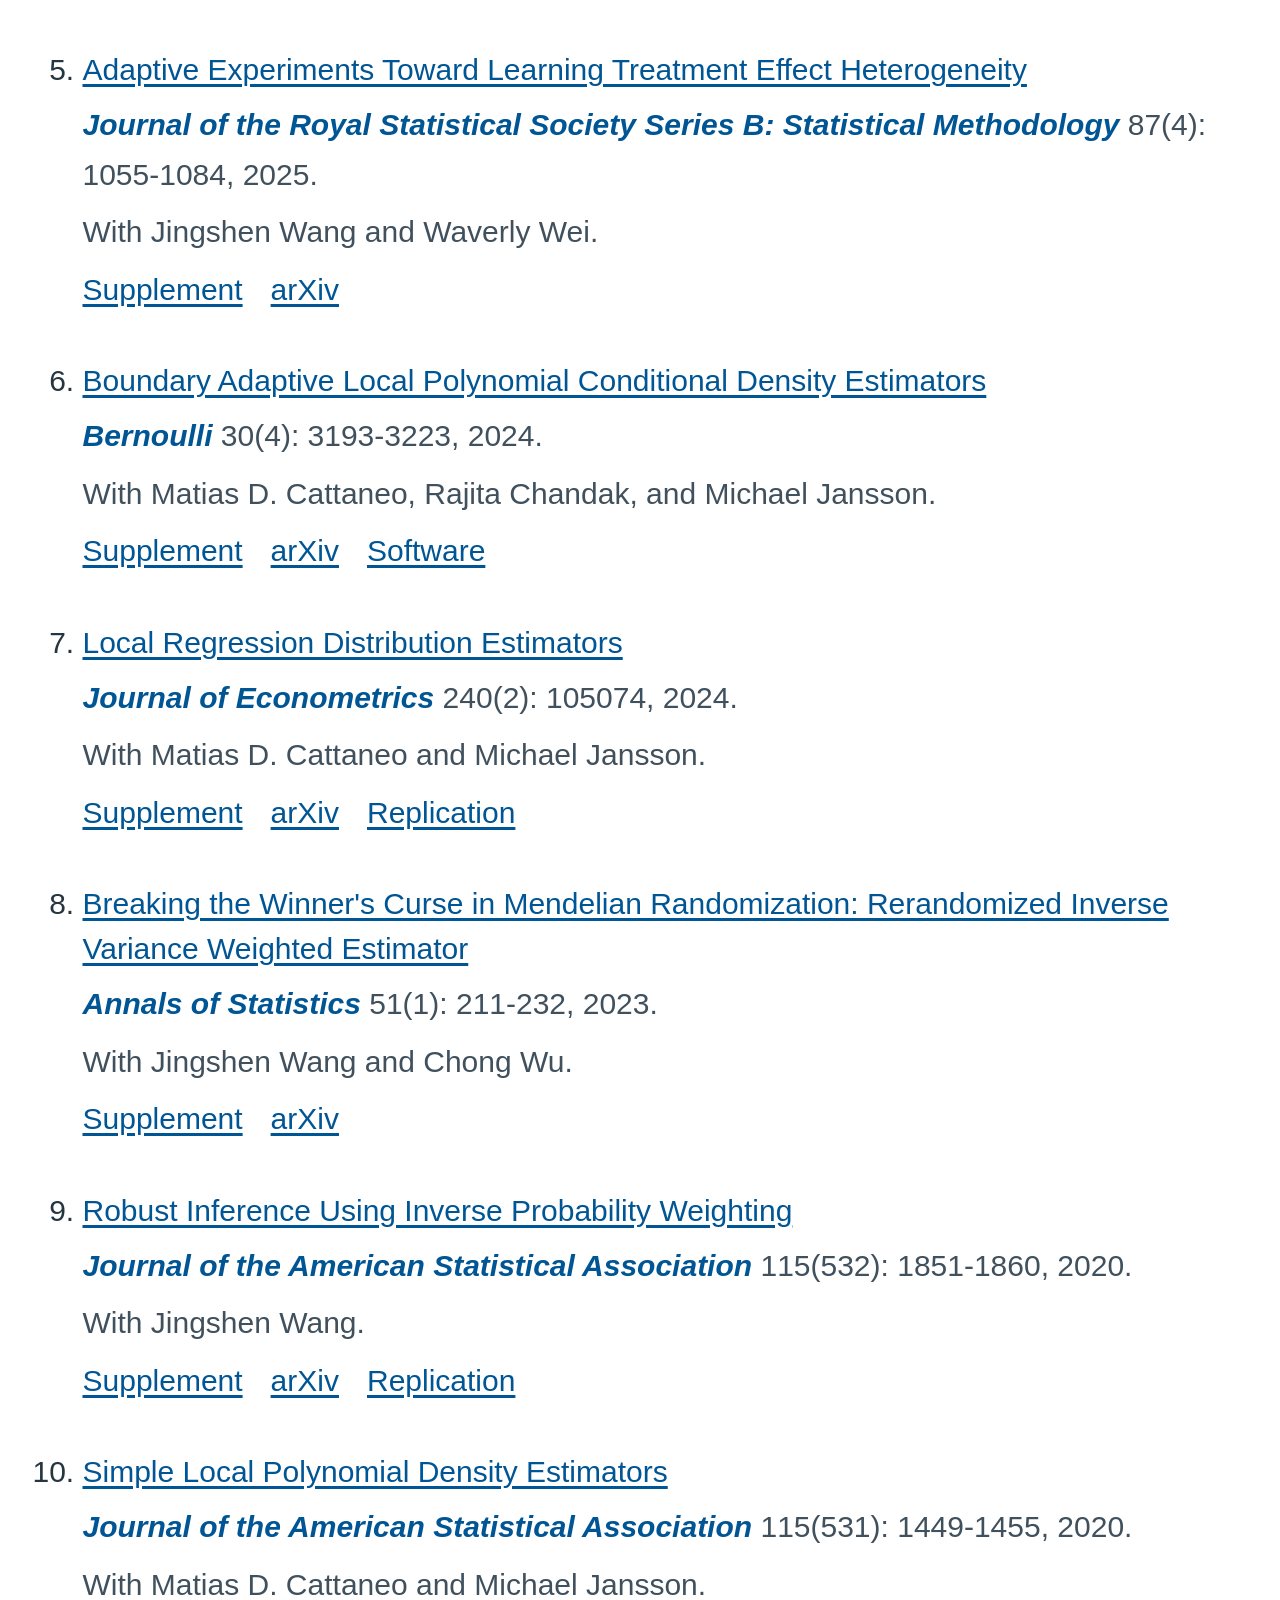
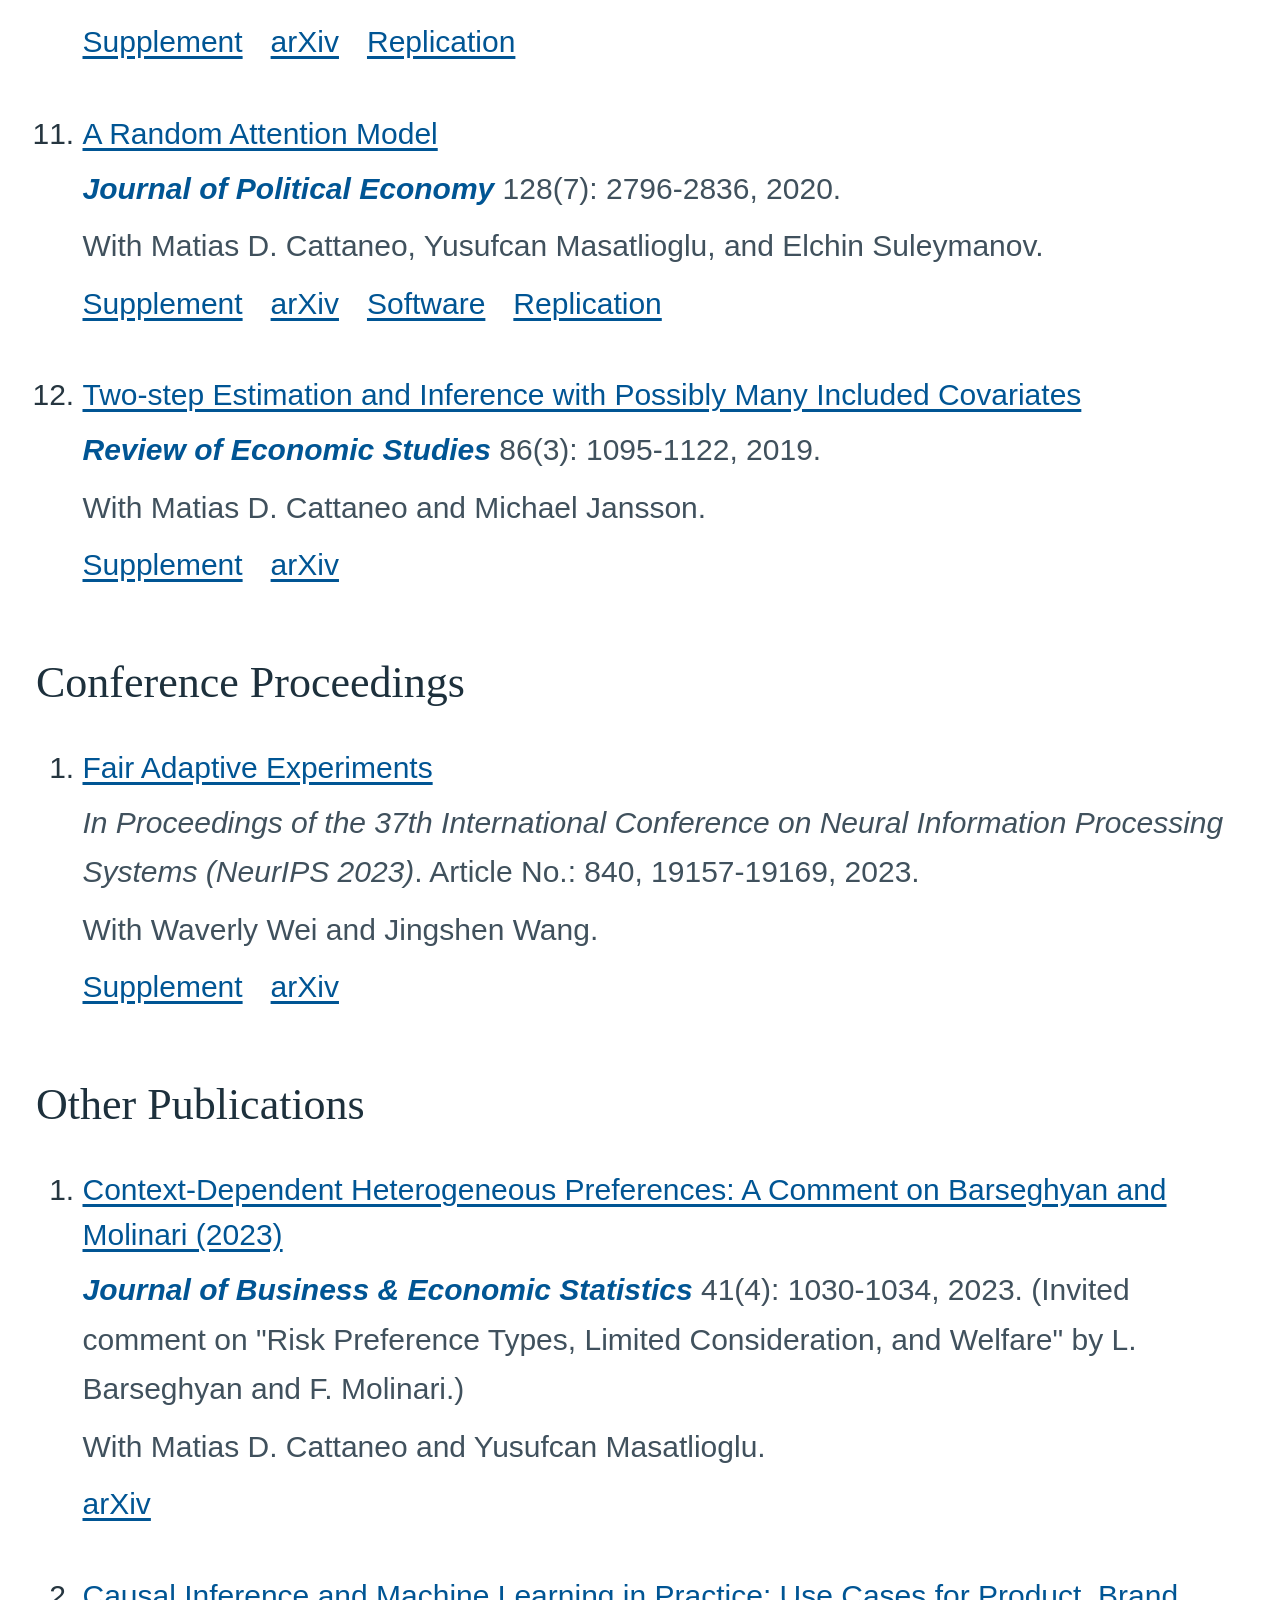
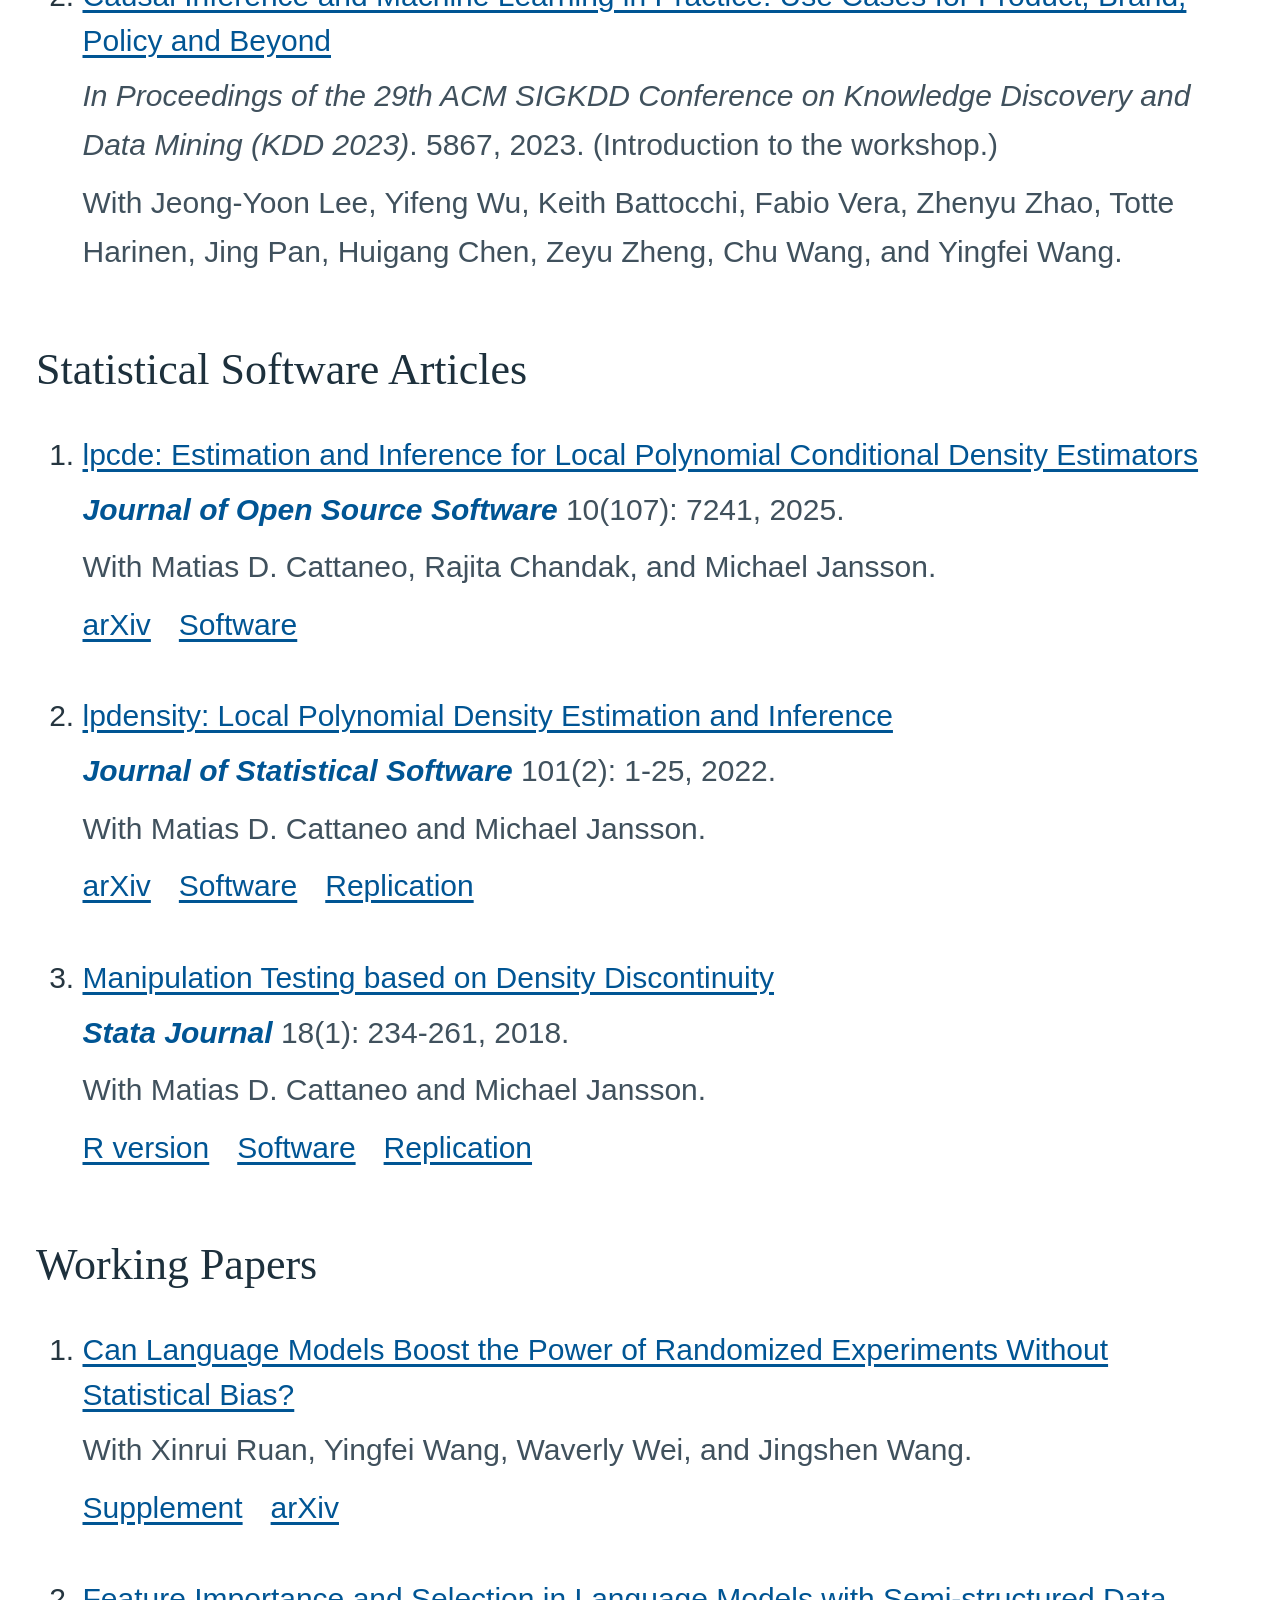
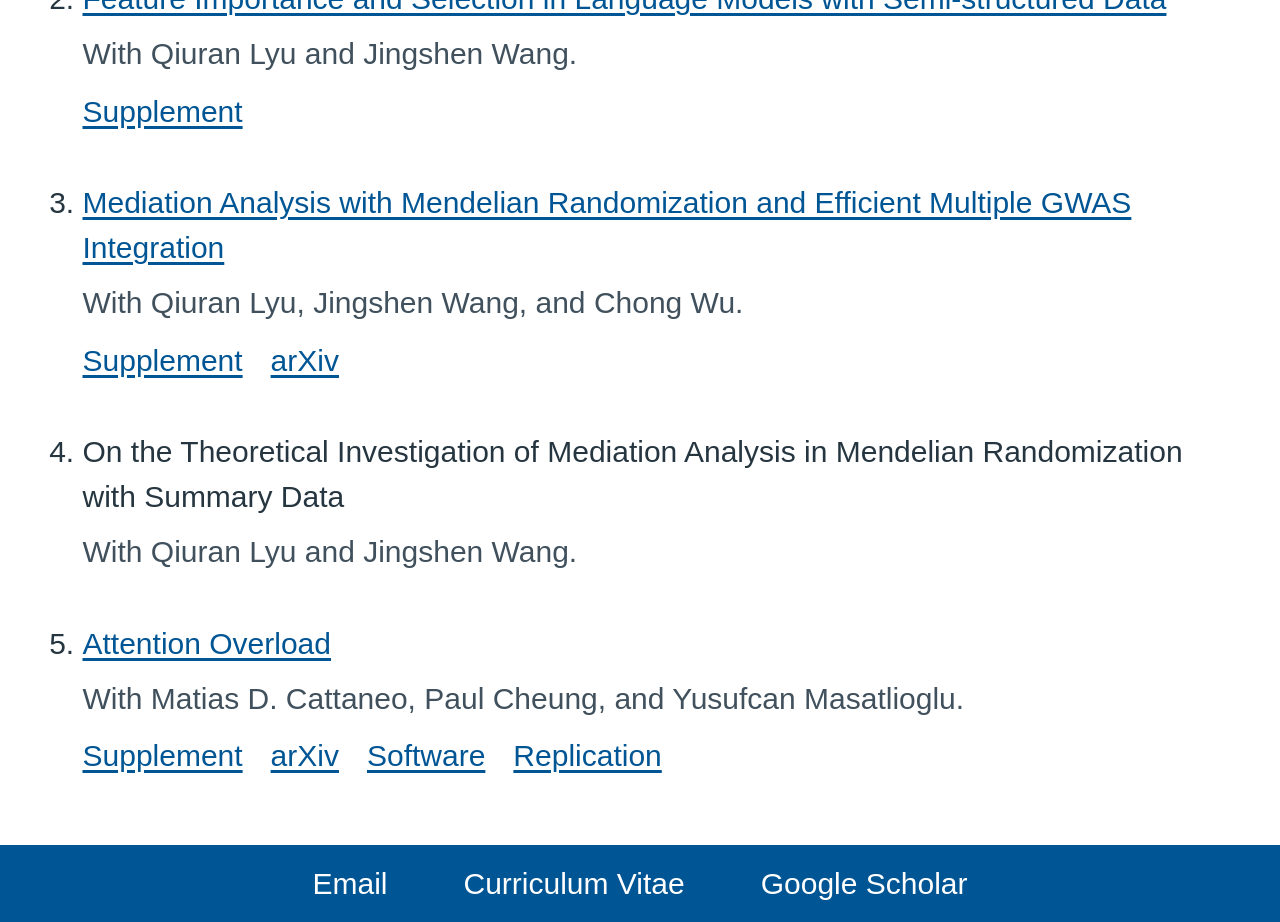
==== commit 2c1b97d0: "Add files via upload" ====
--- a/research.html
+++ b/research.html
@@ -16,7 +16,7 @@
       <nav class="academic-navigation" aria-label="Main navigation">
         <a href="./research.html" aria-current="page">Research</a>
         <a href="./index.html#software">Software</a>
-        <a href="./index.html#teaching">Teaching</a>
+        <a href="./teaching.html">Teaching</a>
       </nav>
     </div>
   </header>
@@ -36,7 +36,7 @@
       <ol class="academic-paper-list">
         <li>
           <h3 class="academic-paper-title"><a href="https://xinweima.github.io/Principal-Component-Nonstationary/Hamilton_Ma_Xi_PCA.pdf" target="_blank" rel="noopener noreferrer">Principal Component Analysis for a Mix of Stationary and Nonstationary Variables</a></h3>
-          <p class="academic-paper-citation"><em>Journal of Econometrics</em>, accepted.</p>
+          <p class="academic-paper-citation"><em class="academic-journal-name">Journal of Econometrics</em>, accepted.</p>
           <p class="academic-paper-authors">With James D. Hamilton and Jin Xi.</p>
           <div class="academic-paper-links">
             <a href="https://xinweima.github.io/Principal-Component-Nonstationary/Hamilton_Ma_Xi_PCA-supp.pdf" target="_blank" rel="noopener noreferrer">Supplement</a>
@@ -46,7 +46,7 @@
         </li>
         <li>
           <h3 class="academic-paper-title"><a href="https://xinweima.github.io/Adaptive-Experiment-Delayed-Outcomes/Ma-Wang-Wei-delayed-outcome.pdf" target="_blank" rel="noopener noreferrer">Covariate Adjusted Response Adaptive Design with Delayed Outcomes</a></h3>
-          <p class="academic-paper-citation"><em>Journal of the American Statistical Association</em>, accepted.</p>
+          <p class="academic-paper-citation"><em class="academic-journal-name">Journal of the American Statistical Association</em>, accepted.</p>
           <p class="academic-paper-authors">With Jingshen Wang and Waverly Wei.</p>
           <div class="academic-paper-links">
             <a href="https://xinweima.github.io/Adaptive-Experiment-Delayed-Outcomes/Ma-Wang-Wei-delayed-outcome--supp.pdf" target="_blank" rel="noopener noreferrer">Supplement</a>
@@ -55,17 +55,17 @@
         </li>
         <li>
           <h3 class="academic-paper-title"><a href="https://xinweima.github.io/Language-Model-HIV-Tanzania/LLM-HIV-care-disengagement-npj.pdf" target="_blank" rel="noopener noreferrer">Enhanced Language Models for Predicting and Understanding HIV Care Disengagement: A Case Study in Tanzania</a></h3>
-          <p class="academic-paper-citation"><em>npj Digital Medicine</em> 9: 165, 2026.</p>
+          <p class="academic-paper-citation"><em class="academic-journal-name">npj Digital Medicine</em> 9: 165, 2026.</p>
           <p class="academic-paper-authors">With Waverly Wei, Junzhe Shao, Rita Qiuran Lyu, Rebecca Hemono, Joseph Giorgio, Zeyu Zheng, Feng Ji, Xiaoya Zhang, Emmanuel Katabaro, Matilda Mlowe, Amon Sabasaba, Caroline Lister, Siraji Shabani, Prosper Njau, Sandra I. McCoy, and Jingshen Wang.</p>
         </li>
         <li>
           <h3 class="academic-paper-title"><a href="https://xinweima.github.io/Testing-Limited-Overlap/Ma-Sasaki-Wang_ET_Testing-Limited-Overlap.pdf" target="_blank" rel="noopener noreferrer">Testing Limited Overlap</a></h3>
-          <p class="academic-paper-citation"><em>Econometric Theory</em> 41(5): 1129-1162, 2025.</p>
+          <p class="academic-paper-citation"><em class="academic-journal-name">Econometric Theory</em> 41(5): 1129-1162, 2025.</p>
           <p class="academic-paper-authors">With Yuya Sasaki and Yulong Wang.</p>
         </li>
         <li>
           <h3 class="academic-paper-title"><a href="https://xinweima.github.io/Adaptive-Learning-Treatment-Effect-Heterogeneity/Wei_Ma_Wang_Adaptive-Experiments-Towards-Learning-Treatment-Effect-Heterogeneity.pdf" target="_blank" rel="noopener noreferrer">Adaptive Experiments Toward Learning Treatment Effect Heterogeneity</a></h3>
-          <p class="academic-paper-citation"><em>Journal of the Royal Statistical Society Series B: Statistical Methodology</em> 87(4): 1055-1084, 2025.</p>
+          <p class="academic-paper-citation"><em class="academic-journal-name">Journal of the Royal Statistical Society Series B: Statistical Methodology</em> 87(4): 1055-1084, 2025.</p>
           <p class="academic-paper-authors">With Jingshen Wang and Waverly Wei.</p>
           <div class="academic-paper-links">
             <a href="https://xinweima.github.io/Adaptive-Learning-Treatment-Effect-Heterogeneity/Wei_Ma_Wang_Adaptive-Experiments-Towards-Learning-Treatment-Effect-Heterogeneity--Supp.pdf" target="_blank" rel="noopener noreferrer">Supplement</a>
@@ -74,7 +74,7 @@
         </li>
         <li>
           <h3 class="academic-paper-title"><a href="https://xinweima.github.io/Local-Polynomial-Conditional/Cattaneo_Chandak_Jansson_Ma_LPCondDen.pdf" target="_blank" rel="noopener noreferrer">Boundary Adaptive Local Polynomial Conditional Density Estimators</a></h3>
-          <p class="academic-paper-citation"><em>Bernoulli</em> 30(4): 3193-3223, 2024.</p>
+          <p class="academic-paper-citation"><em class="academic-journal-name">Bernoulli</em> 30(4): 3193-3223, 2024.</p>
           <p class="academic-paper-authors">With Matias D. Cattaneo, Rajita Chandak, and Michael Jansson.</p>
           <div class="academic-paper-links">
             <a href="https://xinweima.github.io/Local-Polynomial-Conditional/Cattaneo_Chandak_Jansson_Ma_LPCondDen--SA.pdf" target="_blank" rel="noopener noreferrer">Supplement</a>
@@ -84,7 +84,7 @@
         </li>
         <li>
           <h3 class="academic-paper-title"><a href="https://xinweima.github.io/Local-Regression-Distribution/Cattaneo-Jansson-Ma_2024_JoE_Local-regression-distribution-estimators.pdf" target="_blank" rel="noopener noreferrer">Local Regression Distribution Estimators</a></h3>
-          <p class="academic-paper-citation"><em>Journal of Econometrics</em> 240(2): 105074, 2024.</p>
+          <p class="academic-paper-citation"><em class="academic-journal-name">Journal of Econometrics</em> 240(2): 105074, 2024.</p>
           <p class="academic-paper-authors">With Matias D. Cattaneo and Michael Jansson.</p>
           <div class="academic-paper-links">
             <a href="https://xinweima.github.io/Local-Regression-Distribution/Cattaneo-Jansson-Ma_2021_JoE--Supplement.pdf" target="_blank" rel="noopener noreferrer">Supplement</a>
@@ -94,7 +94,7 @@
         </li>
         <li>
           <h3 class="academic-paper-title"><a href="https://xinweima.github.io/Mendalian-Randomization-Winner-Curse/Ma_Wang_Wu_2023_Mendelian-randomization-winners-curse.pdf" target="_blank" rel="noopener noreferrer">Breaking the Winner&#x27;s Curse in Mendelian Randomization: Rerandomized Inverse Variance Weighted Estimator</a></h3>
-          <p class="academic-paper-citation"><em>Annals of Statistics</em> 51(1): 211-232, 2023.</p>
+          <p class="academic-paper-citation"><em class="academic-journal-name">Annals of Statistics</em> 51(1): 211-232, 2023.</p>
           <p class="academic-paper-authors">With Jingshen Wang and Chong Wu.</p>
           <div class="academic-paper-links">
             <a href="https://xinweima.github.io/Mendalian-Randomization-Winner-Curse/Ma_Wang_Wu_2023_Mendelian-randomization-winners-curse--SA.pdf" target="_blank" rel="noopener noreferrer">Supplement</a>
@@ -103,7 +103,7 @@
         </li>
         <li>
           <h3 class="academic-paper-title"><a href="https://xinweima.github.io/Robust-Inference-IPW/Ma-Wang-2020-JASA-RobustIPW.pdf" target="_blank" rel="noopener noreferrer">Robust Inference Using Inverse Probability Weighting</a></h3>
-          <p class="academic-paper-citation"><em>Journal of the American Statistical Association</em> 115(532): 1851-1860, 2020.</p>
+          <p class="academic-paper-citation"><em class="academic-journal-name">Journal of the American Statistical Association</em> 115(532): 1851-1860, 2020.</p>
           <p class="academic-paper-authors">With Jingshen Wang.</p>
           <div class="academic-paper-links">
             <a href="https://xinweima.github.io/Robust-Inference-IPW/Ma-Wang-2020-JASA-RobustIPW--Supplement.pdf" target="_blank" rel="noopener noreferrer">Supplement</a>
@@ -113,7 +113,7 @@
         </li>
         <li>
           <h3 class="academic-paper-title"><a href="https://xinweima.github.io/Local-Polynomial-Density/Cattaneo-Jansson-Ma_2020_JASA.pdf" target="_blank" rel="noopener noreferrer">Simple Local Polynomial Density Estimators</a></h3>
-          <p class="academic-paper-citation"><em>Journal of the American Statistical Association</em> 115(531): 1449-1455, 2020.</p>
+          <p class="academic-paper-citation"><em class="academic-journal-name">Journal of the American Statistical Association</em> 115(531): 1449-1455, 2020.</p>
           <p class="academic-paper-authors">With Matias D. Cattaneo and Michael Jansson.</p>
           <div class="academic-paper-links">
             <a href="https://xinweima.github.io/Local-Polynomial-Density/Cattaneo-Jansson-Ma_2019_JASA--Supplement.pdf" target="_blank" rel="noopener noreferrer">Supplement</a>
@@ -123,7 +123,7 @@
         </li>
         <li>
           <h3 class="academic-paper-title"><a href="https://xinweima.github.io/Random-Attention/Cattaneo-Ma-Masatlioglu-Suleymanov_2020_JPE_A-Random-Attention-Model.pdf" target="_blank" rel="noopener noreferrer">A Random Attention Model</a></h3>
-          <p class="academic-paper-citation"><em>Journal of Political Economy</em> 128(7): 2796-2836, 2020.</p>
+          <p class="academic-paper-citation"><em class="academic-journal-name">Journal of Political Economy</em> 128(7): 2796-2836, 2020.</p>
           <p class="academic-paper-authors">With Matias D. Cattaneo, Yusufcan Masatlioglu, and Elchin Suleymanov.</p>
           <div class="academic-paper-links">
             <a href="https://xinweima.github.io/Random-Attention/Cattaneo-Ma-Masatlioglu-Suleymanov_2019_RAM--Supplement.pdf" target="_blank" rel="noopener noreferrer">Supplement</a>
@@ -134,7 +134,7 @@
         </li>
         <li>
           <h3 class="academic-paper-title"><a href="https://xinweima.github.io/Two-step-Many-Covariates/Cattaneo-Jansson-Ma_Two-step-Many-Cov.pdf" target="_blank" rel="noopener noreferrer">Two-step Estimation and Inference with Possibly Many Included Covariates</a></h3>
-          <p class="academic-paper-citation"><em>Review of Economic Studies</em> 86(3): 1095-1122, 2019.</p>
+          <p class="academic-paper-citation"><em class="academic-journal-name">Review of Economic Studies</em> 86(3): 1095-1122, 2019.</p>
           <p class="academic-paper-authors">With Matias D. Cattaneo and Michael Jansson.</p>
           <div class="academic-paper-links">
             <a href="https://xinweima.github.io/Two-step-Many-Covariates/Cattaneo-Jansson-Ma_Two-step-Many-Cov--supp.pdf" target="_blank" rel="noopener noreferrer">Supplement</a>
@@ -164,7 +164,7 @@
       <ol class="academic-paper-list">
         <li>
           <h3 class="academic-paper-title"><a href="https://xinweima.github.io/JBES-Comment/Cattaneo_Ma_Masatlioglu_JBES_2023_Discussion.pdf" target="_blank" rel="noopener noreferrer">Context-Dependent Heterogeneous Preferences: A Comment on Barseghyan and Molinari (2023)</a></h3>
-          <p class="academic-paper-citation"><em>Journal of Business &amp; Economic Statistics</em> 41(4): 1030-1034, 2023. (Invited comment on &quot;Risk Preference Types, Limited Consideration, and Welfare&quot; by L. Barseghyan and F. Molinari.)</p>
+          <p class="academic-paper-citation"><em class="academic-journal-name">Journal of Business &amp; Economic Statistics</em> 41(4): 1030-1034, 2023. (Invited comment on &quot;Risk Preference Types, Limited Consideration, and Welfare&quot; by L. Barseghyan and F. Molinari.)</p>
           <p class="academic-paper-authors">With Matias D. Cattaneo and Yusufcan Masatlioglu.</p>
           <div class="academic-paper-links">
             <a href="http://arxiv.org/abs/2305.10934" target="_blank" rel="noopener noreferrer">arXiv</a>
@@ -183,7 +183,7 @@
       <ol class="academic-paper-list">
         <li>
           <h3 class="academic-paper-title"><a href="https://xinweima.github.io/Local-Polynomial-Conditional/Cattaneo-Chandak-Jansson-Ma_2025_lpcde_JOSS.pdf" target="_blank" rel="noopener noreferrer">lpcde: Estimation and Inference for Local Polynomial Conditional Density Estimators</a></h3>
-          <p class="academic-paper-citation"><em>Journal of Open Source Software</em> 10(107): 7241, 2025.</p>
+          <p class="academic-paper-citation"><em class="academic-journal-name">Journal of Open Source Software</em> 10(107): 7241, 2025.</p>
           <p class="academic-paper-authors">With Matias D. Cattaneo, Rajita Chandak, and Michael Jansson.</p>
           <div class="academic-paper-links">
             <a href="https://arxiv.org/abs/2204.10375" target="_blank" rel="noopener noreferrer">arXiv</a>
@@ -192,7 +192,7 @@
         </li>
         <li>
           <h3 class="academic-paper-title"><a href="https://xinweima.github.io/Local-Polynomial-Density/Cattaneo-Jansson-Ma_2022_JSS.pdf" target="_blank" rel="noopener noreferrer">lpdensity: Local Polynomial Density Estimation and Inference</a></h3>
-          <p class="academic-paper-citation"><em>Journal of Statistical Software</em> 101(2): 1-25, 2022.</p>
+          <p class="academic-paper-citation"><em class="academic-journal-name">Journal of Statistical Software</em> 101(2): 1-25, 2022.</p>
           <p class="academic-paper-authors">With Matias D. Cattaneo and Michael Jansson.</p>
           <div class="academic-paper-links">
             <a href="https://arxiv.org/abs/1906.06529" target="_blank" rel="noopener noreferrer">arXiv</a>
@@ -202,7 +202,7 @@
         </li>
         <li>
           <h3 class="academic-paper-title"><a href="https://xinweima.github.io/Local-Polynomial-Density/Cattaneo-Jansson-Ma_2018_Stata.pdf" target="_blank" rel="noopener noreferrer">Manipulation Testing based on Density Discontinuity</a></h3>
-          <p class="academic-paper-citation"><em>Stata Journal</em> 18(1): 234-261, 2018.</p>
+          <p class="academic-paper-citation"><em class="academic-journal-name">Stata Journal</em> 18(1): 234-261, 2018.</p>
           <p class="academic-paper-authors">With Matias D. Cattaneo and Michael Jansson.</p>
           <div class="academic-paper-links">
             <a href="https://xinweima.github.io/Local-Polynomial-Density/Cattaneo-Jansson-Ma_2017_R.pdf" target="_blank" rel="noopener noreferrer">R version</a>
--- a/styles.css
+++ b/styles.css
@@ -210,6 +210,11 @@
   color: #40515d;
   font: inherit;
 }
+#academic-homepage .academic-research .academic-journal-name {
+  color: var(--academic-blue);
+  font-weight: 700;
+  text-decoration: none;
+}
 #academic-homepage .academic-paper-links {
   display: flex;
   flex-wrap: wrap;
@@ -217,3 +222,47 @@
   margin: 8px 0 0;
   font: inherit;
 }
+
+/* Teaching page */
+#academic-homepage.academic-teaching-site,
+#academic-homepage.academic-teaching-site * {
+  font-weight: 400;
+}
+#academic-homepage .academic-teaching-section {
+  margin-top: 40px;
+}
+#academic-homepage .academic-teaching-section h2 {
+  margin: 0 0 12px;
+  color: #1d303c;
+  font: inherit;
+  font-weight: 400;
+}
+#academic-homepage .academic-teaching-year-section {
+  margin-top: 40px;
+}
+#academic-homepage .academic-teaching-year-section + .academic-teaching-year-section {
+  margin-top: 64px;
+}
+#academic-homepage .academic-teaching-year {
+  margin: 0 0 28px;
+  color: var(--academic-blue);
+  font: inherit;
+  font-weight: 400;
+}
+#academic-homepage .academic-course-list {
+  margin: 0;
+  padding: 0;
+  list-style: none;
+}
+#academic-homepage .academic-course-list > li + li {
+  margin-top: 36px;
+}
+#academic-homepage .academic-course-title {
+  margin: 0;
+  font: inherit;
+  font-weight: 400;
+}
+#academic-homepage .academic-course-terms {
+  color: #40515d;
+  font: inherit;
+}
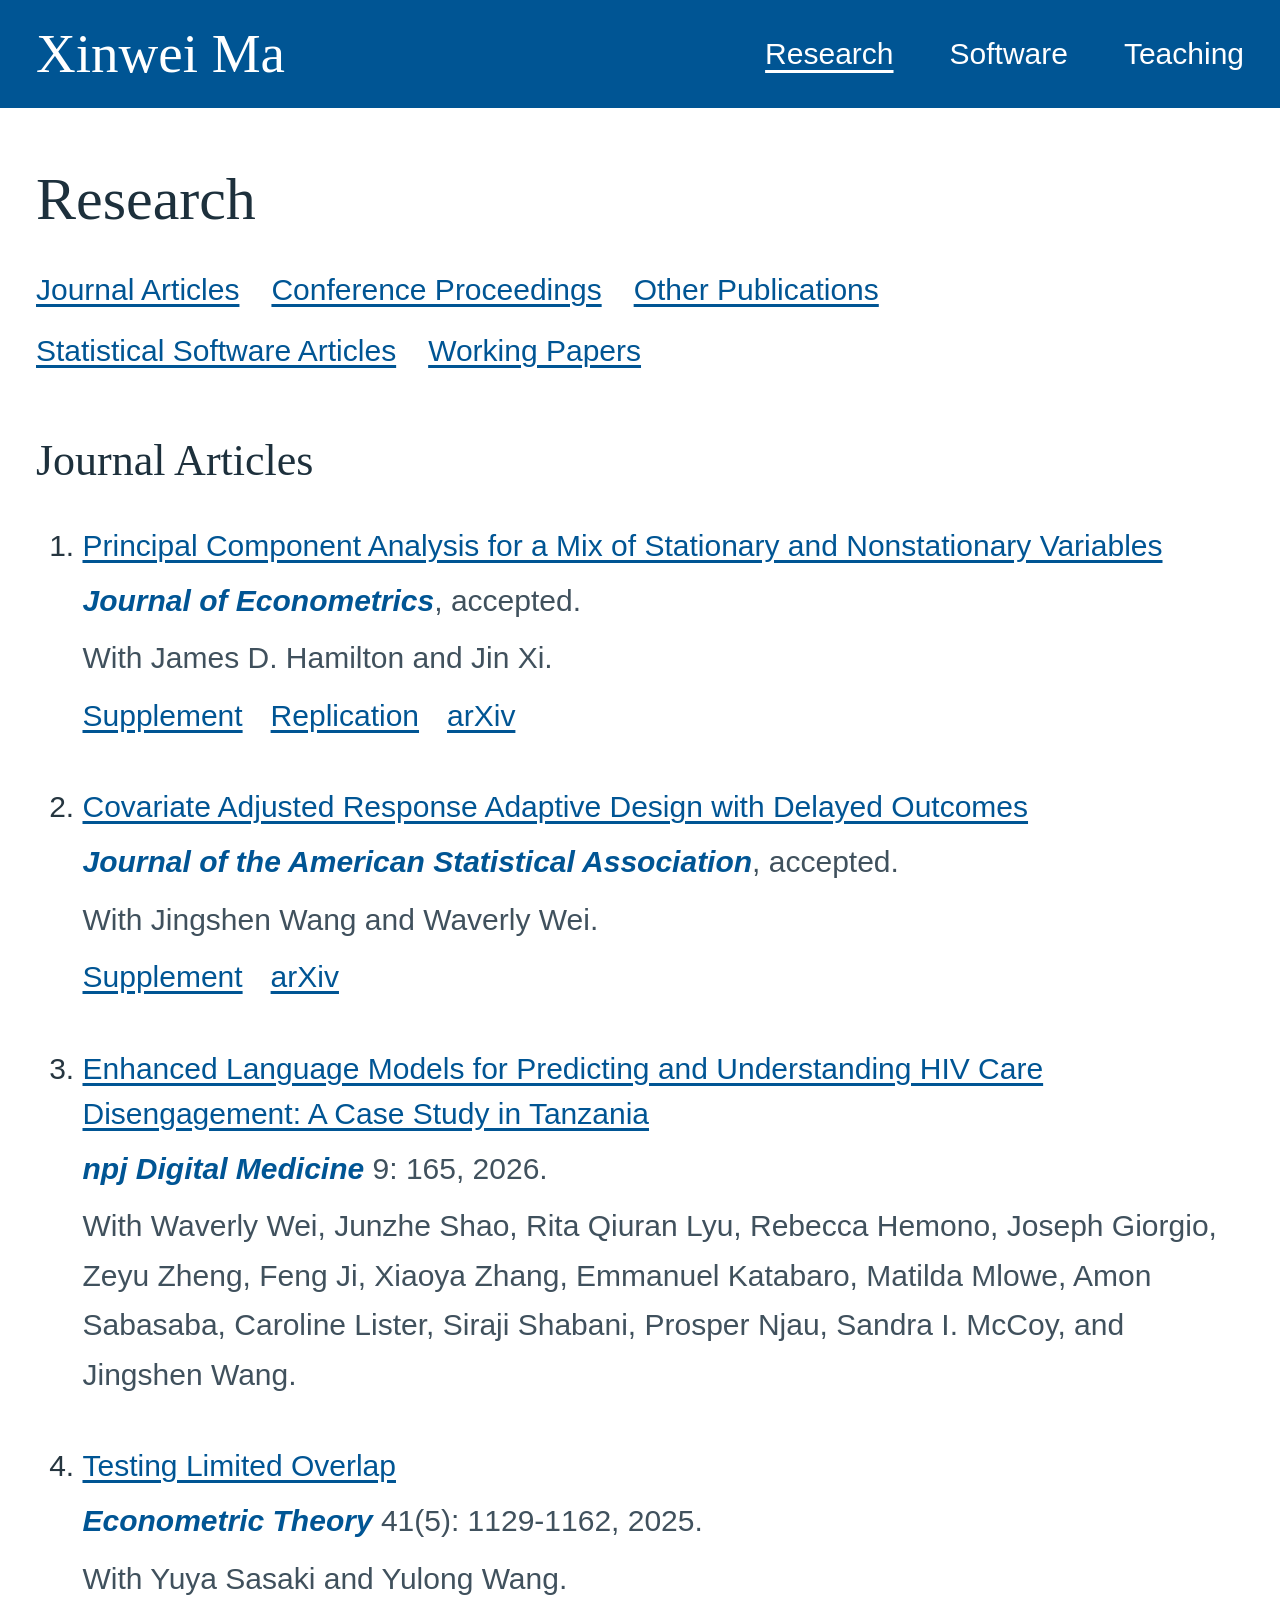
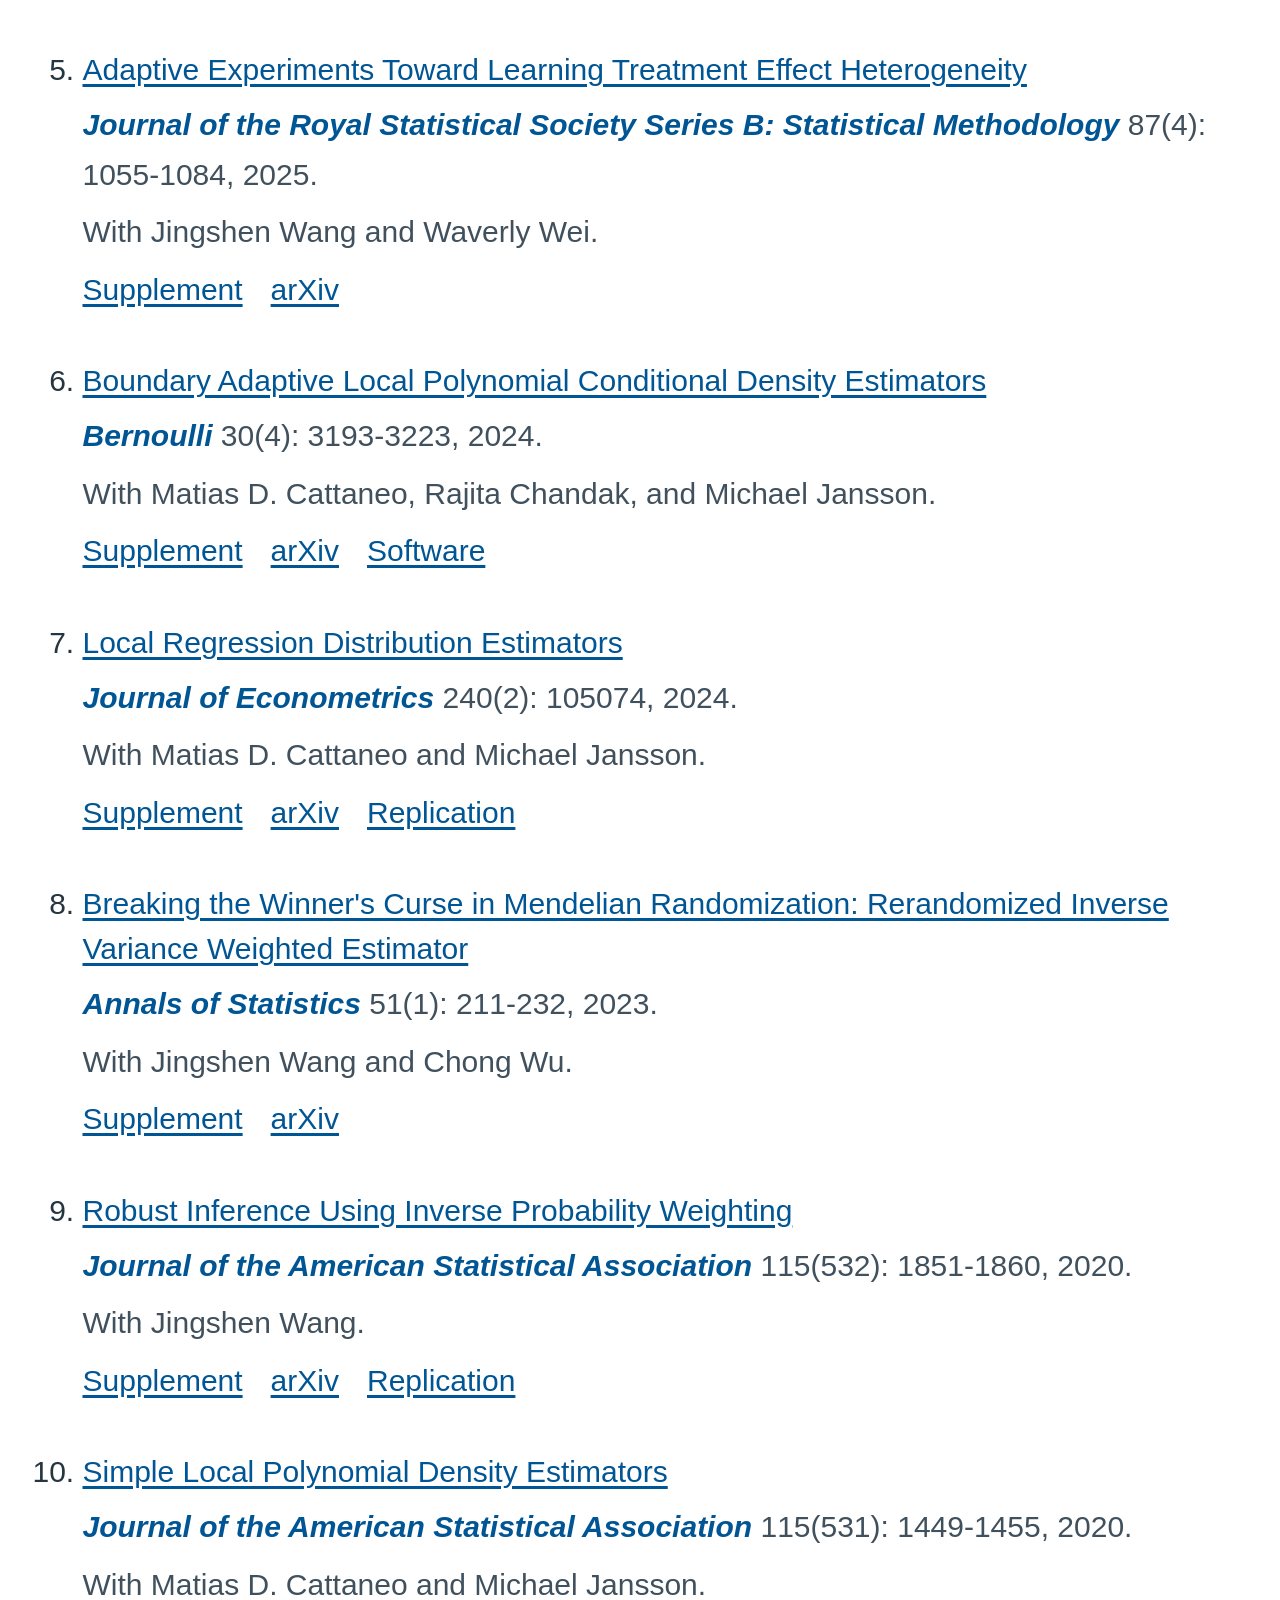
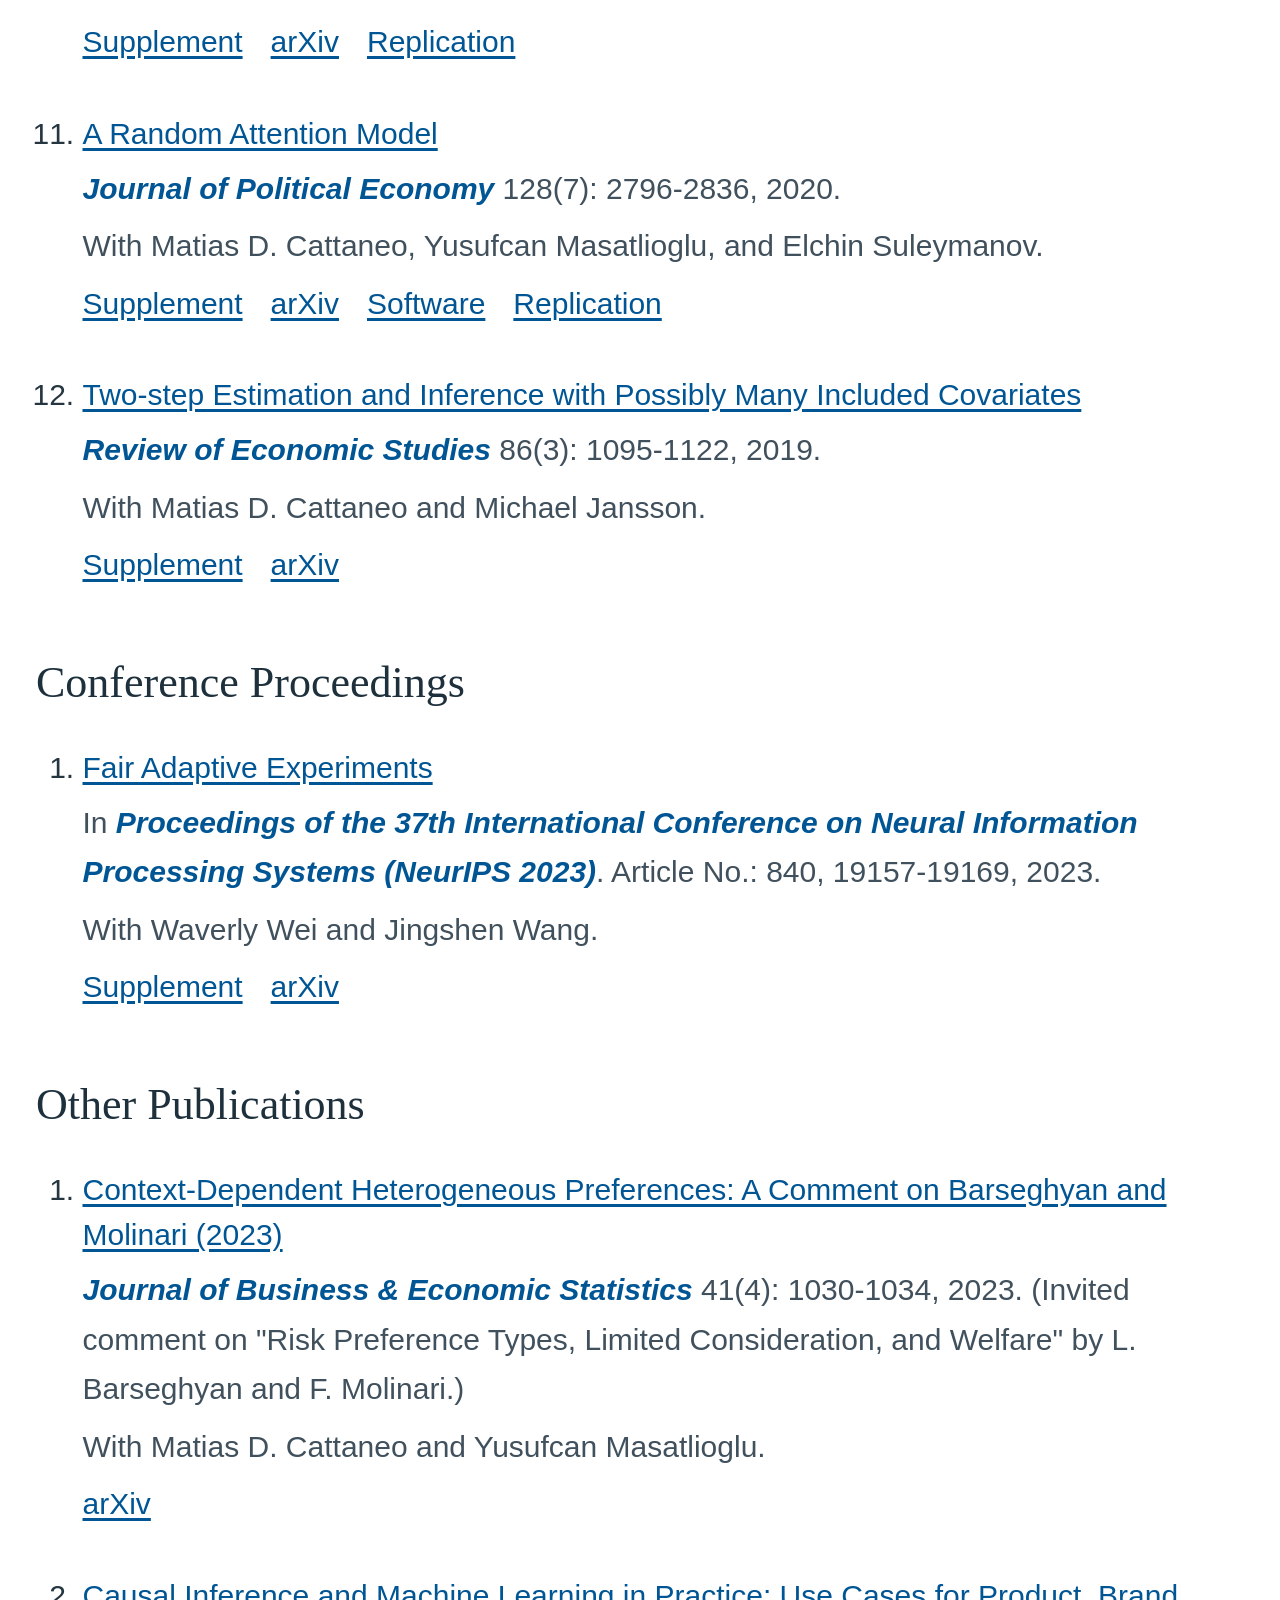
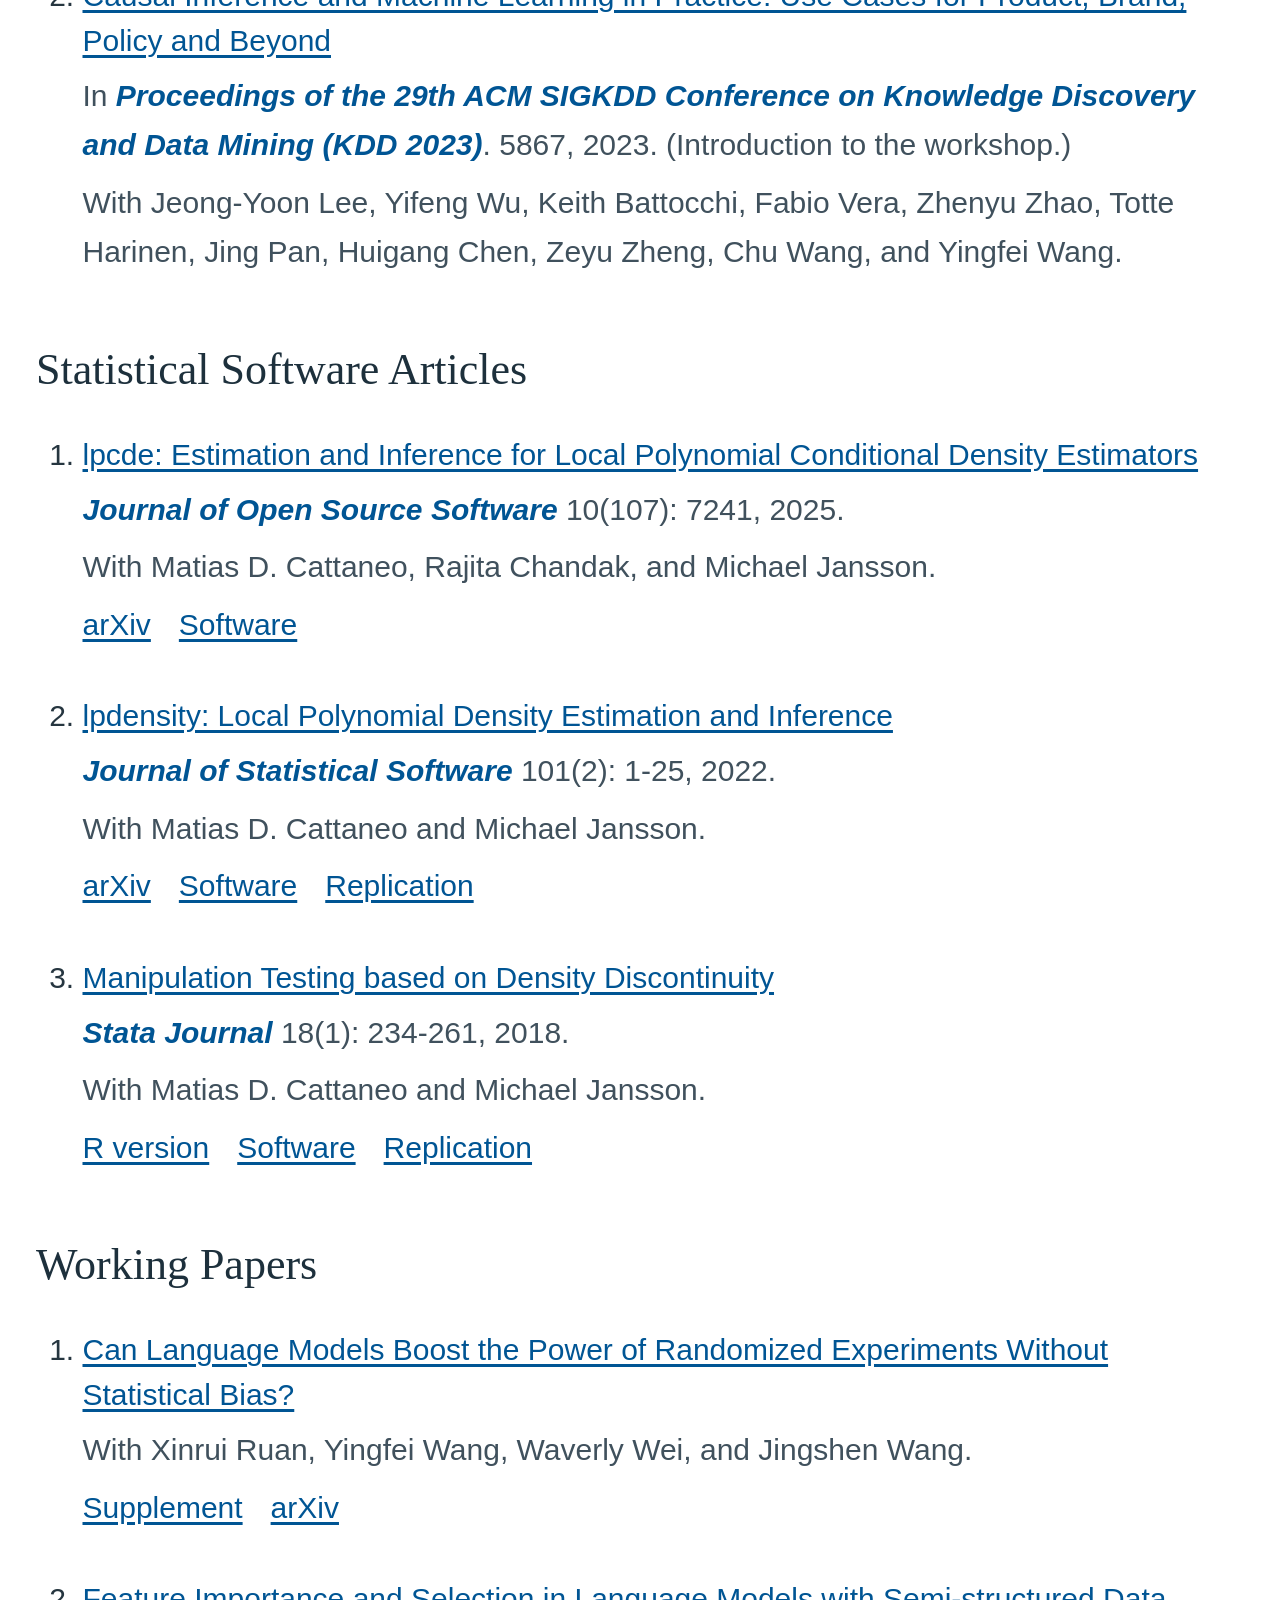
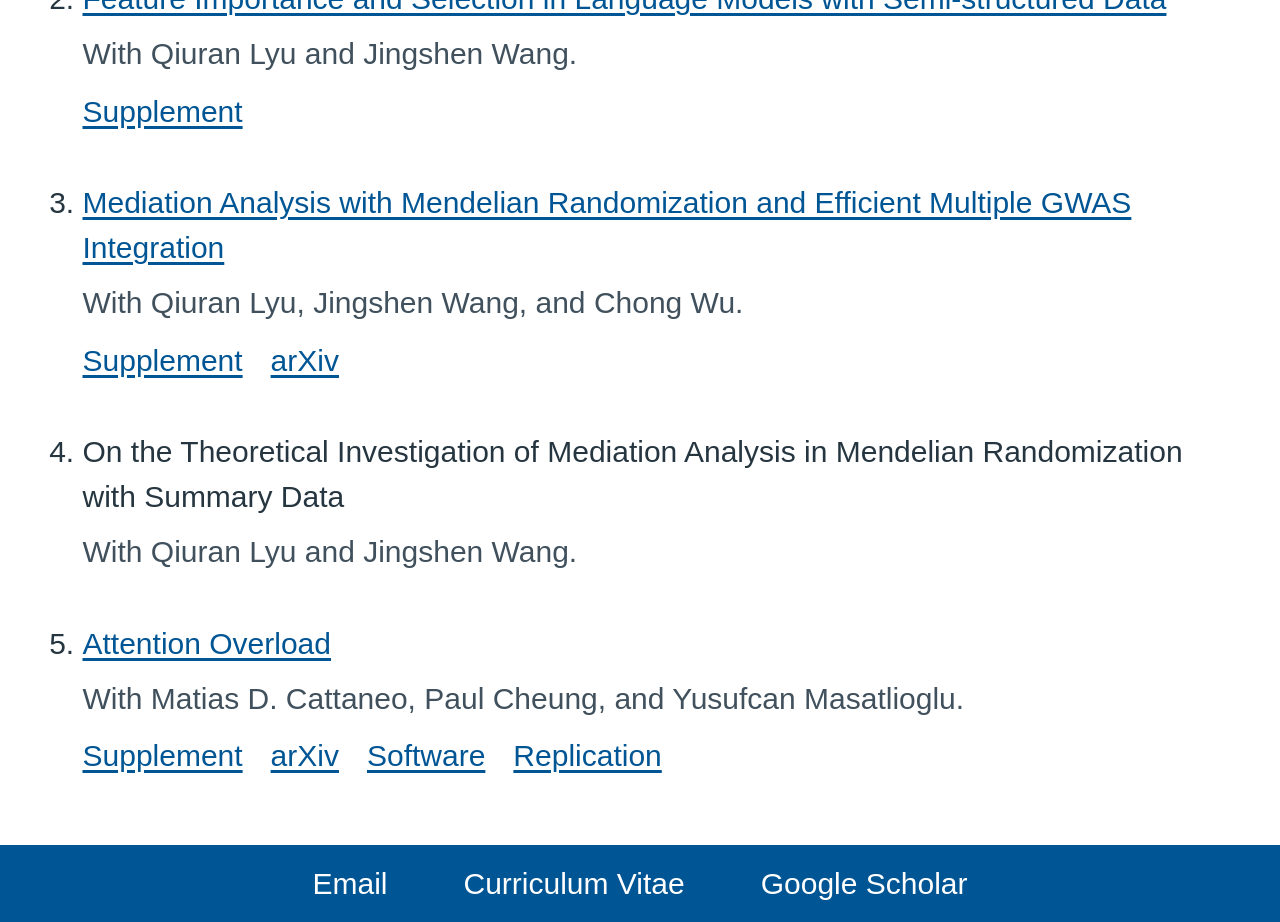
==== commit 74cf93e6: "Add files via upload" ====
--- a/research.html
+++ b/research.html
@@ -149,7 +149,7 @@
       <ol class="academic-paper-list">
         <li>
           <h3 class="academic-paper-title"><a href="https://xinweima.github.io/Fair-Adaptive-Experiments/Wei_Ma_Wang_NeurIPS_Fair-Adaptive-Experiments.pdf" target="_blank" rel="noopener noreferrer">Fair Adaptive Experiments</a></h3>
-          <p class="academic-paper-citation"><em>In Proceedings of the 37th International Conference on Neural Information Processing Systems (NeurIPS 2023)</em>. Article No.: 840, 19157-19169, 2023.</p>
+          <p class="academic-paper-citation">In <em class="academic-journal-name">Proceedings of the 37th International Conference on Neural Information Processing Systems (NeurIPS 2023)</em>. Article No.: 840, 19157-19169, 2023.</p>
           <p class="academic-paper-authors">With Waverly Wei and Jingshen Wang.</p>
           <div class="academic-paper-links">
             <a href="https://xinweima.github.io/Fair-Adaptive-Experiments/Wei_Ma_Wang_NeurIPS_Fair-Adaptive-Experiments--supp.pdf" target="_blank" rel="noopener noreferrer">Supplement</a>
@@ -172,7 +172,7 @@
         </li>
         <li>
           <h3 class="academic-paper-title"><a href="https://xinweima.github.io/KDD-Abstract/KDD23Abstract.pdf" target="_blank" rel="noopener noreferrer">Causal Inference and Machine Learning in Practice: Use Cases for Product, Brand, Policy and Beyond</a></h3>
-          <p class="academic-paper-citation"><em>In Proceedings of the 29th ACM SIGKDD Conference on Knowledge Discovery and Data Mining (KDD 2023)</em>. 5867, 2023. (Introduction to the workshop.)</p>
+          <p class="academic-paper-citation">In <em class="academic-journal-name">Proceedings of the 29th ACM SIGKDD Conference on Knowledge Discovery and Data Mining (KDD 2023)</em>. 5867, 2023. (Introduction to the workshop.)</p>
           <p class="academic-paper-authors">With Jeong-Yoon Lee, Yifeng Wu, Keith Battocchi, Fabio Vera, Zhenyu Zhao, Totte Harinen, Jing Pan, Huigang Chen, Zeyu Zheng, Chu Wang, and Yingfei Wang.</p>
         </li>
       </ol>
--- a/styles.css
+++ b/styles.css
@@ -232,20 +232,8 @@
   margin-top: 40px;
 }
 #academic-homepage .academic-teaching-section h2 {
-  margin: 0 0 12px;
+  margin: 0 0 32px;
   color: #1d303c;
-  font: inherit;
-  font-weight: 400;
-}
-#academic-homepage .academic-teaching-year-section {
-  margin-top: 40px;
-}
-#academic-homepage .academic-teaching-year-section + .academic-teaching-year-section {
-  margin-top: 64px;
-}
-#academic-homepage .academic-teaching-year {
-  margin: 0 0 28px;
-  color: var(--academic-blue);
   font: inherit;
   font-weight: 400;
 }
@@ -255,14 +243,16 @@
   list-style: none;
 }
 #academic-homepage .academic-course-list > li + li {
-  margin-top: 36px;
+  margin-top: 42px;
 }
 #academic-homepage .academic-course-title {
   margin: 0;
   font: inherit;
   font-weight: 400;
+  line-height: 1.5;
 }
 #academic-homepage .academic-course-terms {
-  color: #40515d;
-  font: inherit;
-}
+  margin: 8px 0 0;
+  color: #40515d;
+  font: inherit;
+}
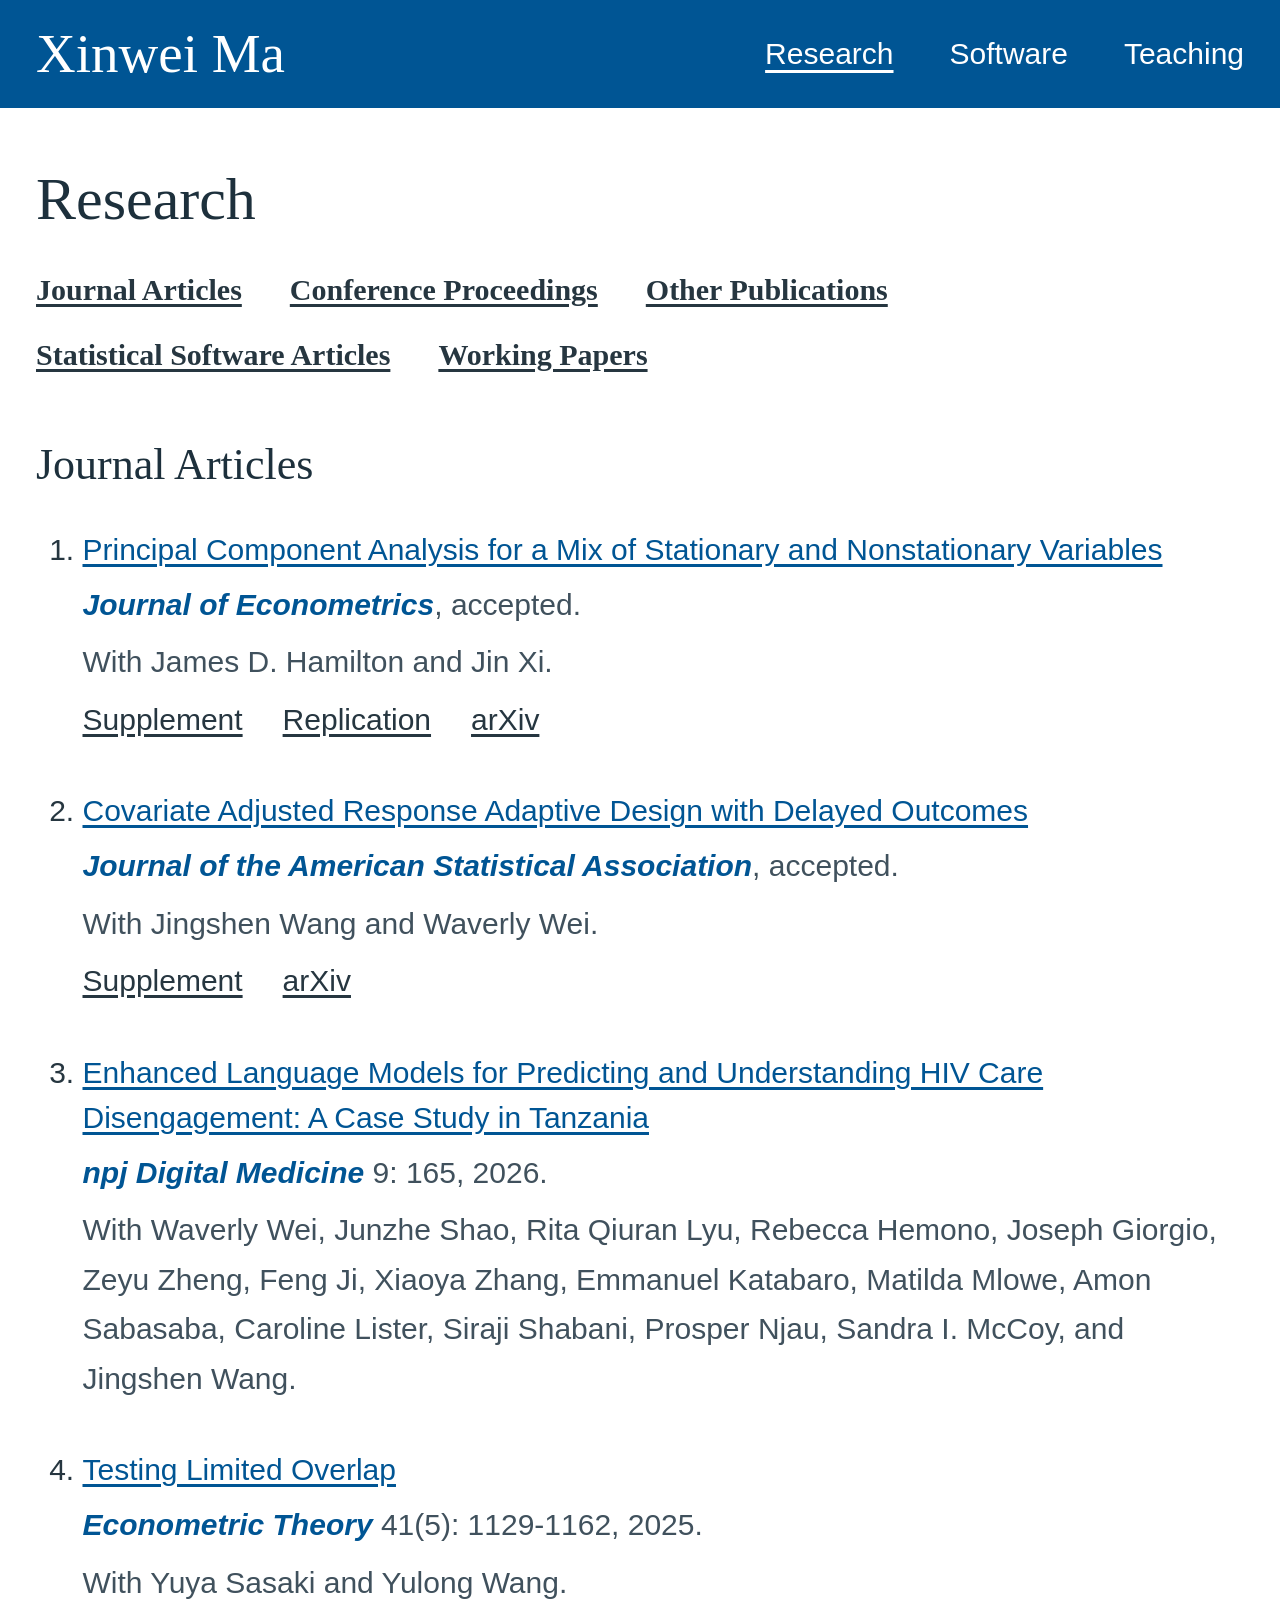
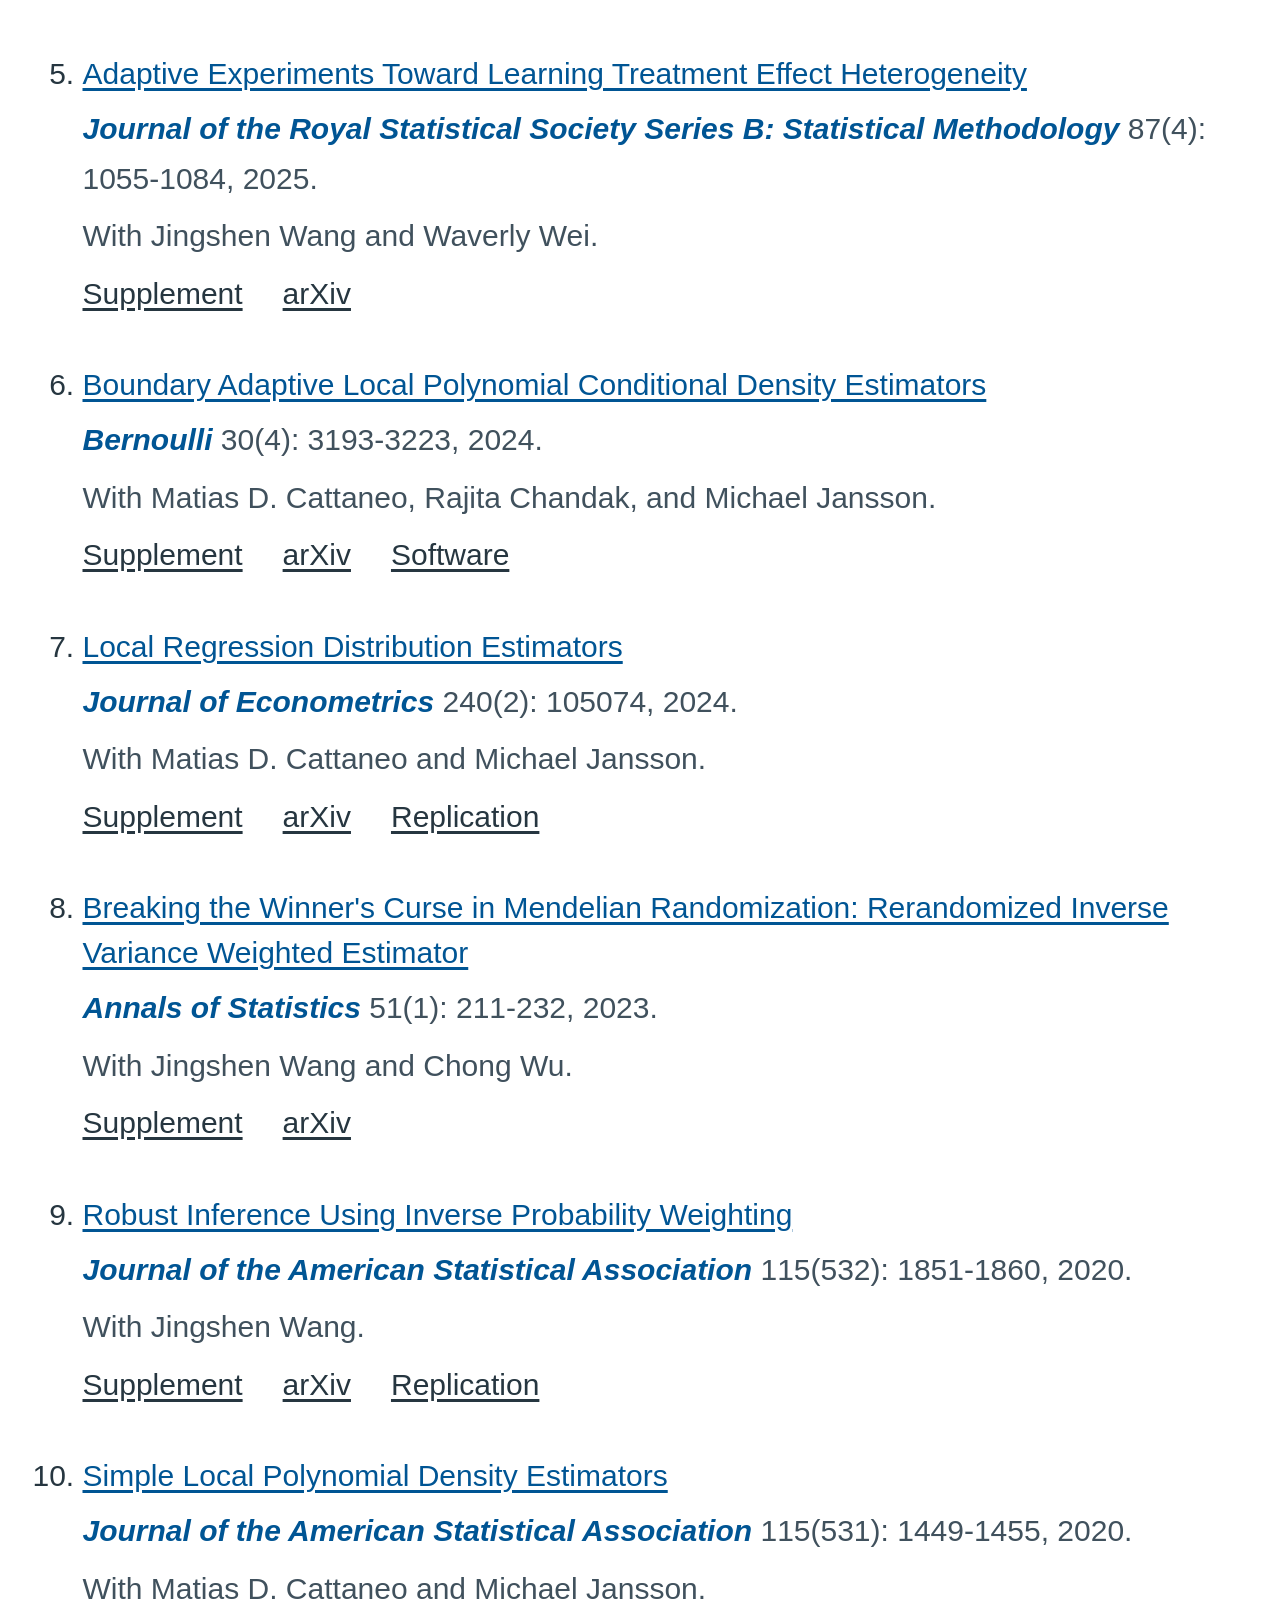
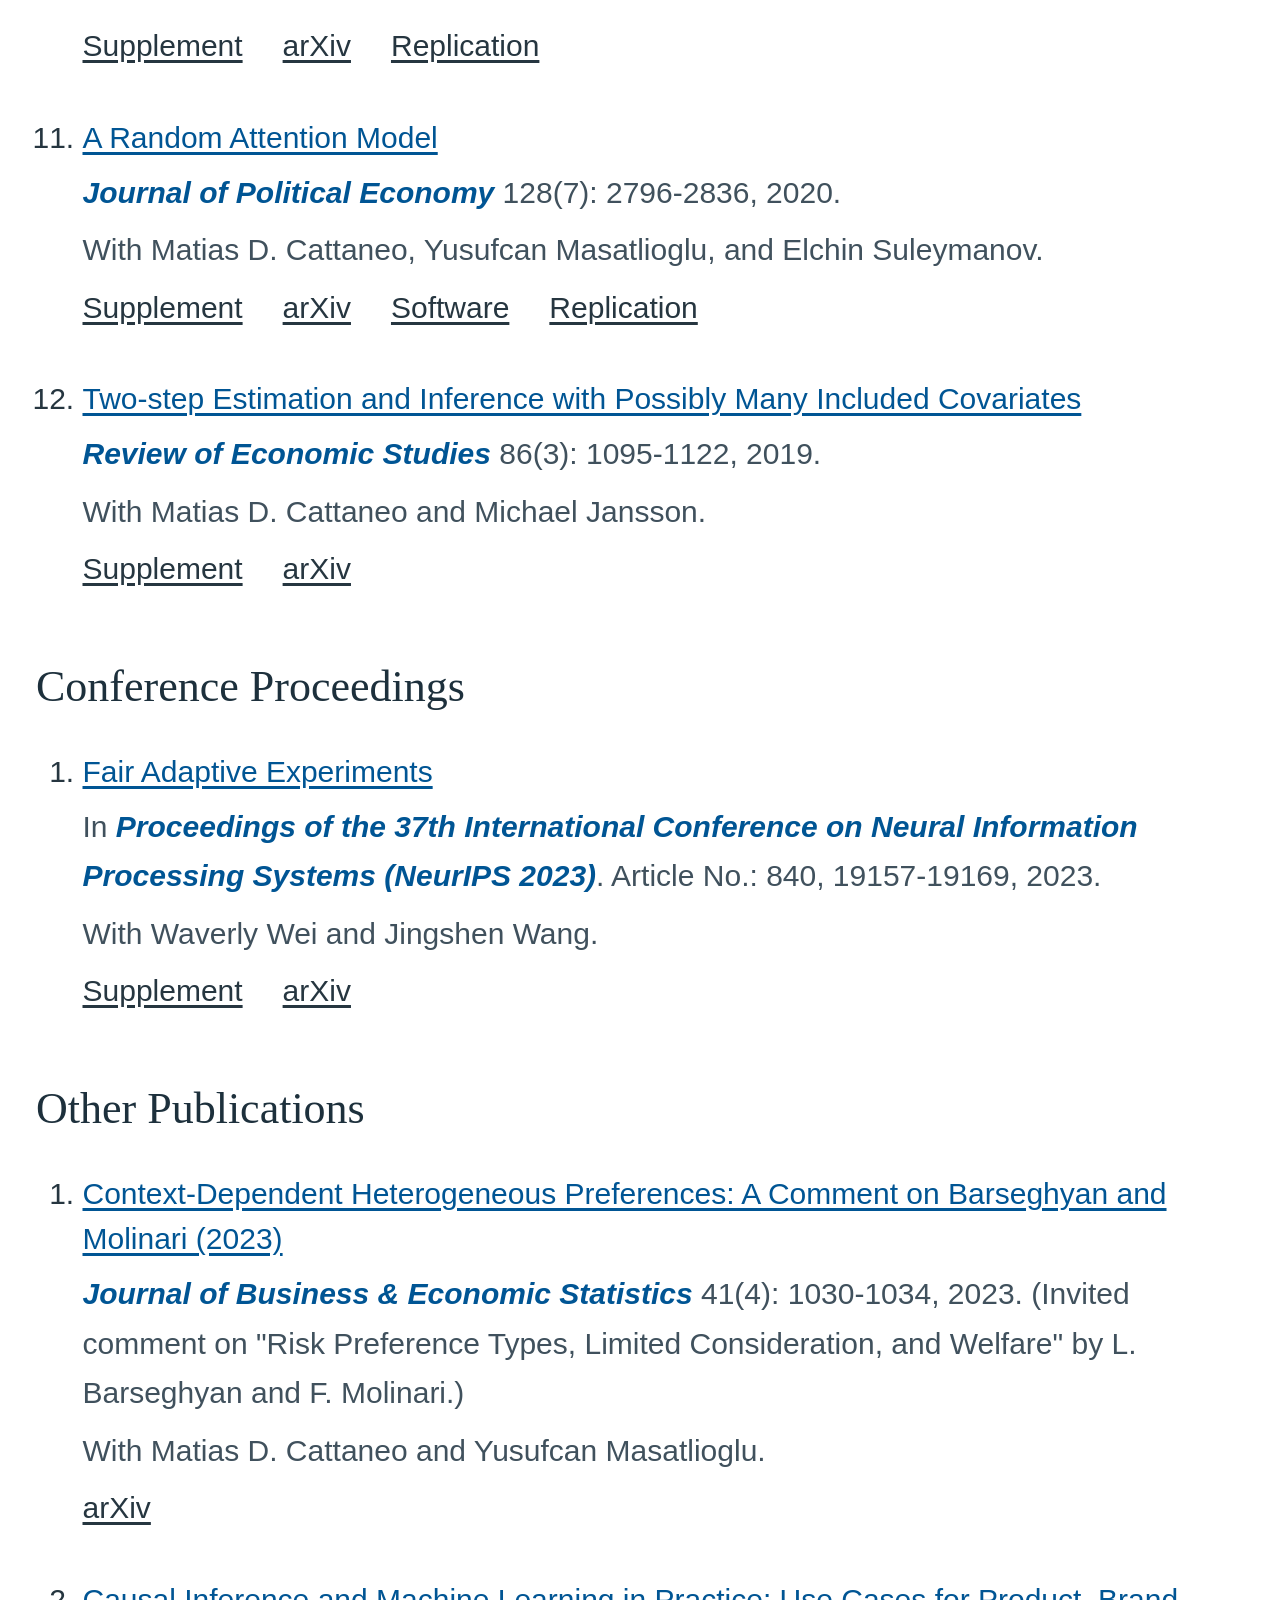
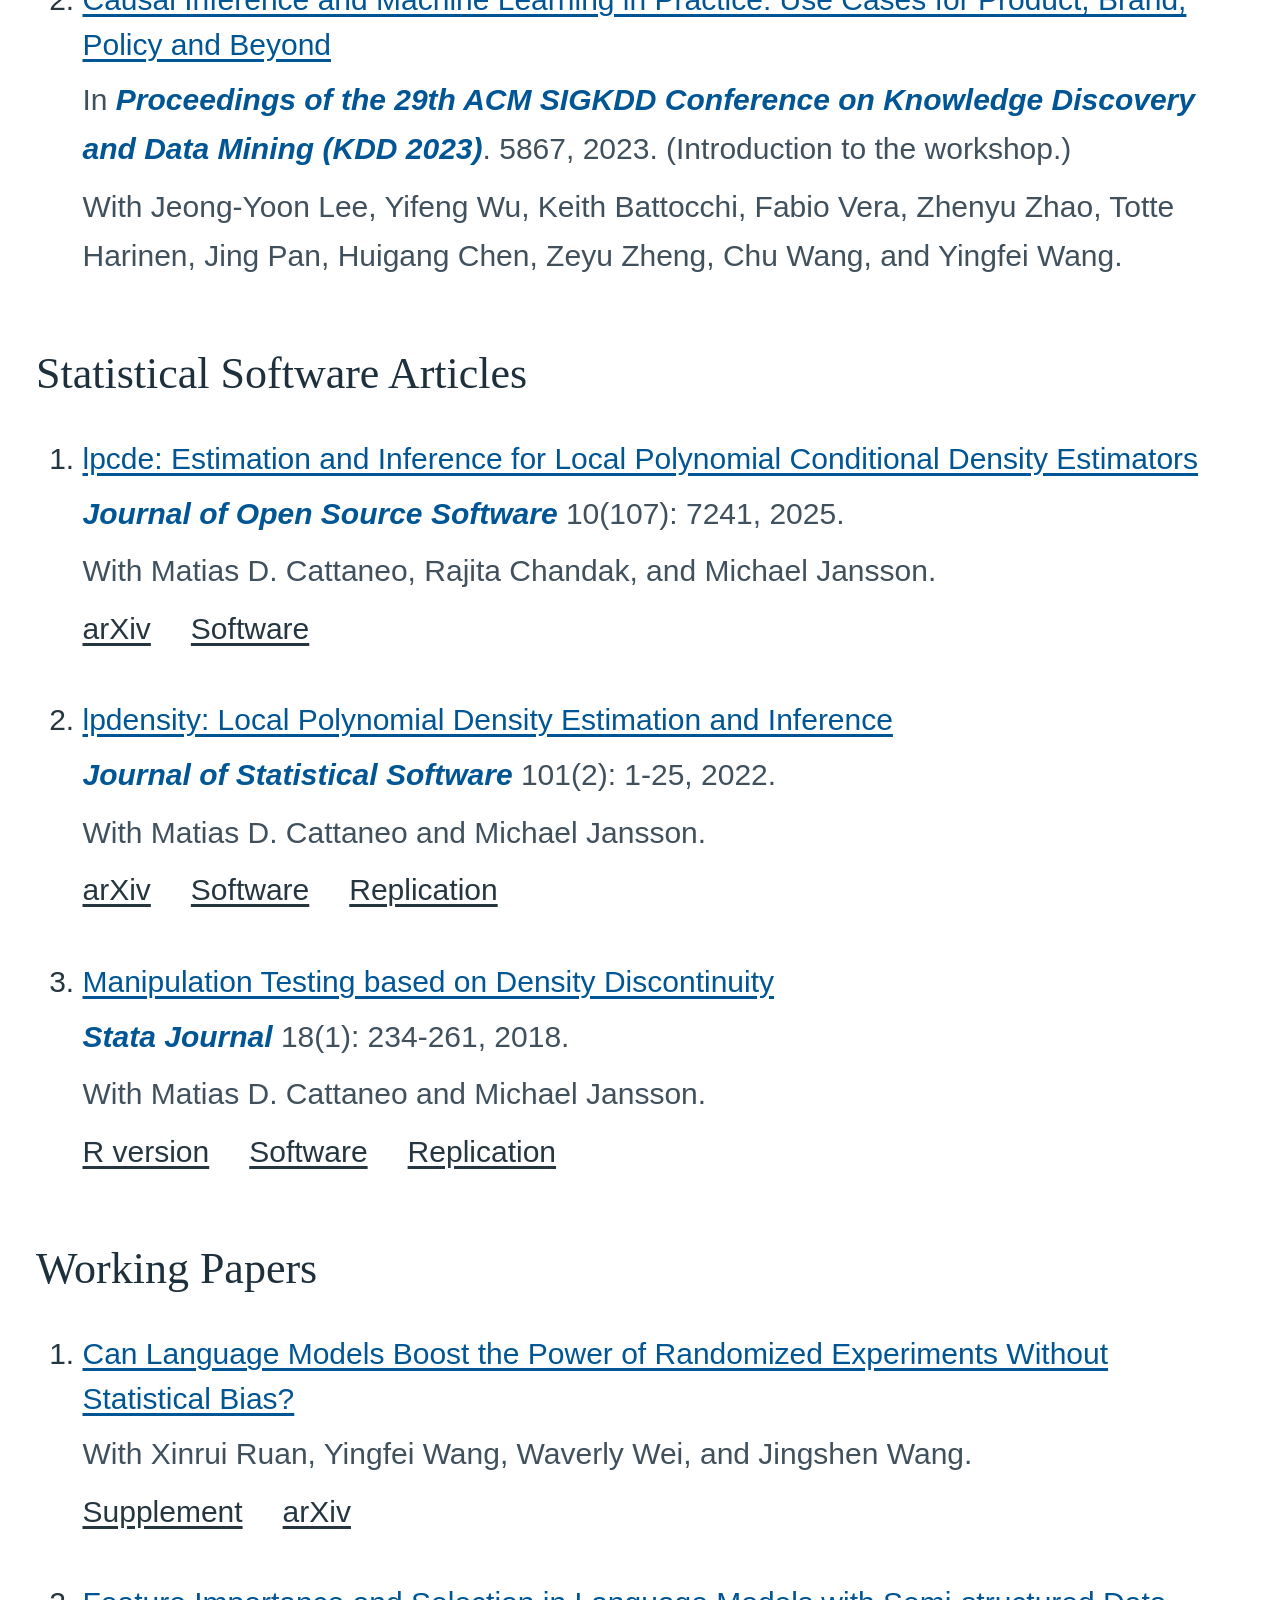
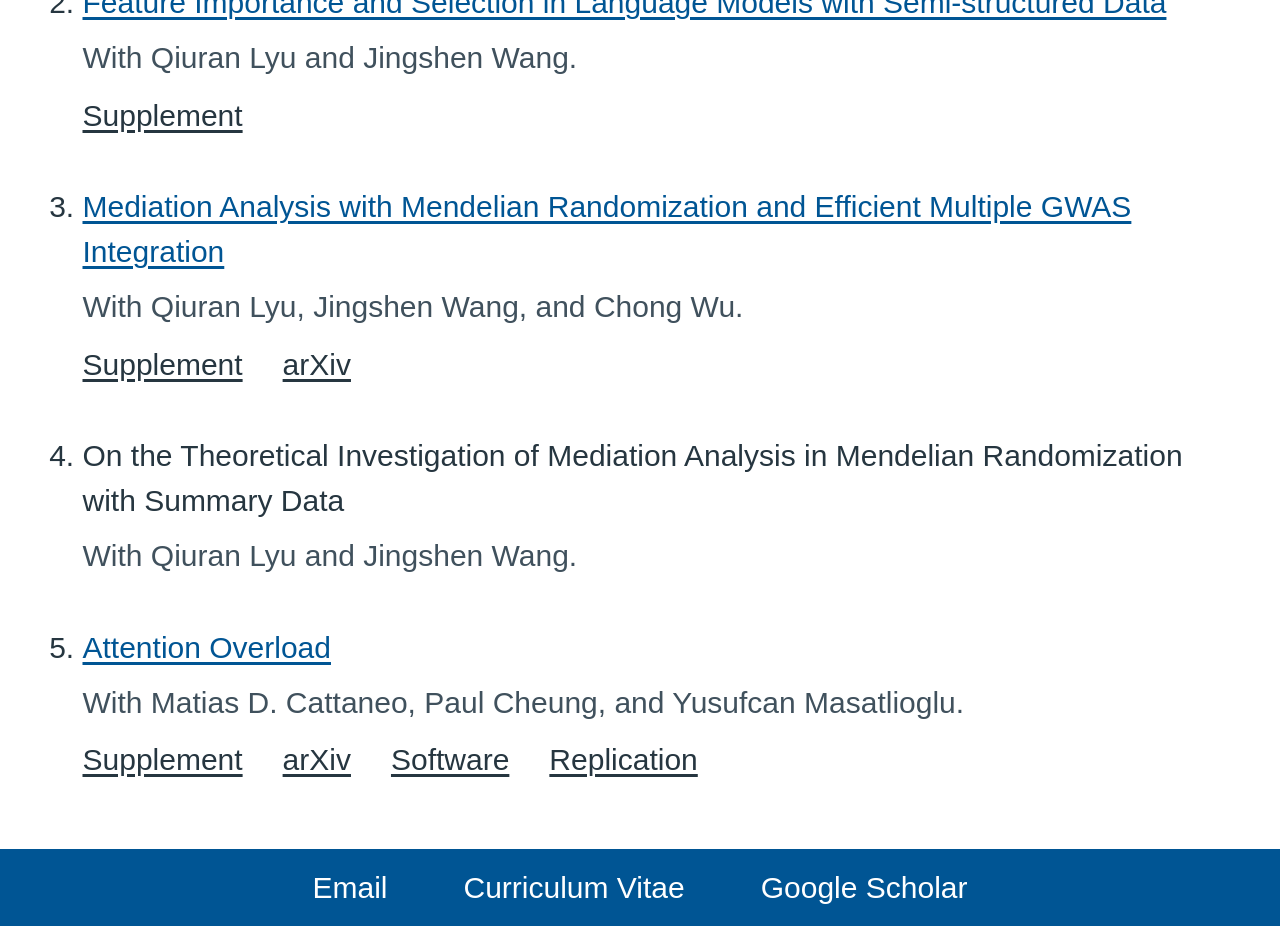
==== commit 9660eac5: "Add files via upload" ====
--- a/research.html
+++ b/research.html
@@ -15,7 +15,7 @@
       <a class="academic-name" href="./index.html">Xinwei Ma</a>
       <nav class="academic-navigation" aria-label="Main navigation">
         <a href="./research.html" aria-current="page">Research</a>
-        <a href="./index.html#software">Software</a>
+        <a href="./software.html">Software</a>
         <a href="./teaching.html">Teaching</a>
       </nav>
     </div>
--- a/styles.css
+++ b/styles.css
@@ -164,17 +164,23 @@
 #academic-homepage .academic-research-navigation {
   display: flex;
   flex-wrap: wrap;
-  gap: 12px 32px;
+  gap: 16px 48px;
   margin: 28px 0 56px;
   font: inherit;
 }
-#academic-homepage .academic-research a {
+#academic-homepage .academic-research a,
+#academic-homepage .academic-software a {
   color: var(--academic-blue);
   font: inherit;
   text-decoration: underline;
   text-underline-offset: 4px;
   overflow-wrap: anywhere;
 }
+#academic-homepage .academic-research-navigation a {
+  color: inherit;
+  font-family: Georgia, 'Times New Roman', serif;
+  font-weight: 700;
+}
 #academic-homepage .academic-research-section {
   margin-top: 64px;
   scroll-margin-top: 24px;
@@ -182,7 +188,8 @@
 #academic-homepage .academic-research-navigation + .academic-research-section {
   margin-top: 0;
 }
-#academic-homepage .academic-research-section h2 {
+#academic-homepage .academic-research-section h2,
+#academic-homepage .academic-teaching-section h2 {
   margin: 0 0 32px;
   color: #1d303c;
   font-family: Georgia, 'Times New Roman', serif;
@@ -190,15 +197,19 @@
   font-weight: 400;
   line-height: 1.3;
 }
-#academic-homepage .academic-paper-list {
+#academic-homepage .academic-paper-list,
+#academic-homepage .academic-software-list {
   margin: 0;
   padding-left: 1.55em;
   font: inherit;
   list-style-type: decimal;
 }
-#academic-homepage .academic-paper-list > li { font: inherit; }
-#academic-homepage .academic-paper-list > li + li { margin-top: 42px; }
-#academic-homepage .academic-paper-title {
+#academic-homepage .academic-paper-list > li,
+#academic-homepage .academic-software-list > li { font: inherit; }
+#academic-homepage .academic-paper-list > li + li,
+#academic-homepage .academic-software-list > li + li { margin-top: 42px; }
+#academic-homepage .academic-paper-title,
+#academic-homepage .academic-software-title {
   margin: 0;
   font: inherit;
   font-weight: 500;
@@ -218,9 +229,13 @@
 #academic-homepage .academic-paper-links {
   display: flex;
   flex-wrap: wrap;
-  gap: 8px 28px;
-  margin: 8px 0 0;
-  font: inherit;
+  gap: 12px 40px;
+  margin: 8px 0 0;
+  font: inherit;
+}
+#academic-homepage .academic-paper-links a,
+#academic-homepage .academic-software-links a {
+  color: inherit;
 }
 
 /* Teaching page */
@@ -231,24 +246,20 @@
 #academic-homepage .academic-teaching-section {
   margin-top: 40px;
 }
-#academic-homepage .academic-teaching-section h2 {
-  margin: 0 0 32px;
-  color: #1d303c;
-  font: inherit;
-  font-weight: 400;
-}
 #academic-homepage .academic-course-list {
   margin: 0;
-  padding: 0;
-  list-style: none;
+  padding-left: 1.55em;
+  font: inherit;
+  list-style-type: decimal;
 }
 #academic-homepage .academic-course-list > li + li {
   margin-top: 42px;
 }
 #academic-homepage .academic-course-title {
   margin: 0;
-  font: inherit;
-  font-weight: 400;
+  color: var(--academic-blue);
+  font: inherit;
+  font-weight: 500;
   line-height: 1.5;
 }
 #academic-homepage .academic-course-terms {
@@ -256,3 +267,15 @@
   color: #40515d;
   font: inherit;
 }
+
+/* Software page */
+#academic-homepage .academic-software-list {
+  margin-top: 40px;
+}
+#academic-homepage .academic-software-name {
+  color: var(--academic-blue);
+}
+#academic-homepage .academic-software-links {
+  margin: 8px 0 0;
+  font: inherit;
+}
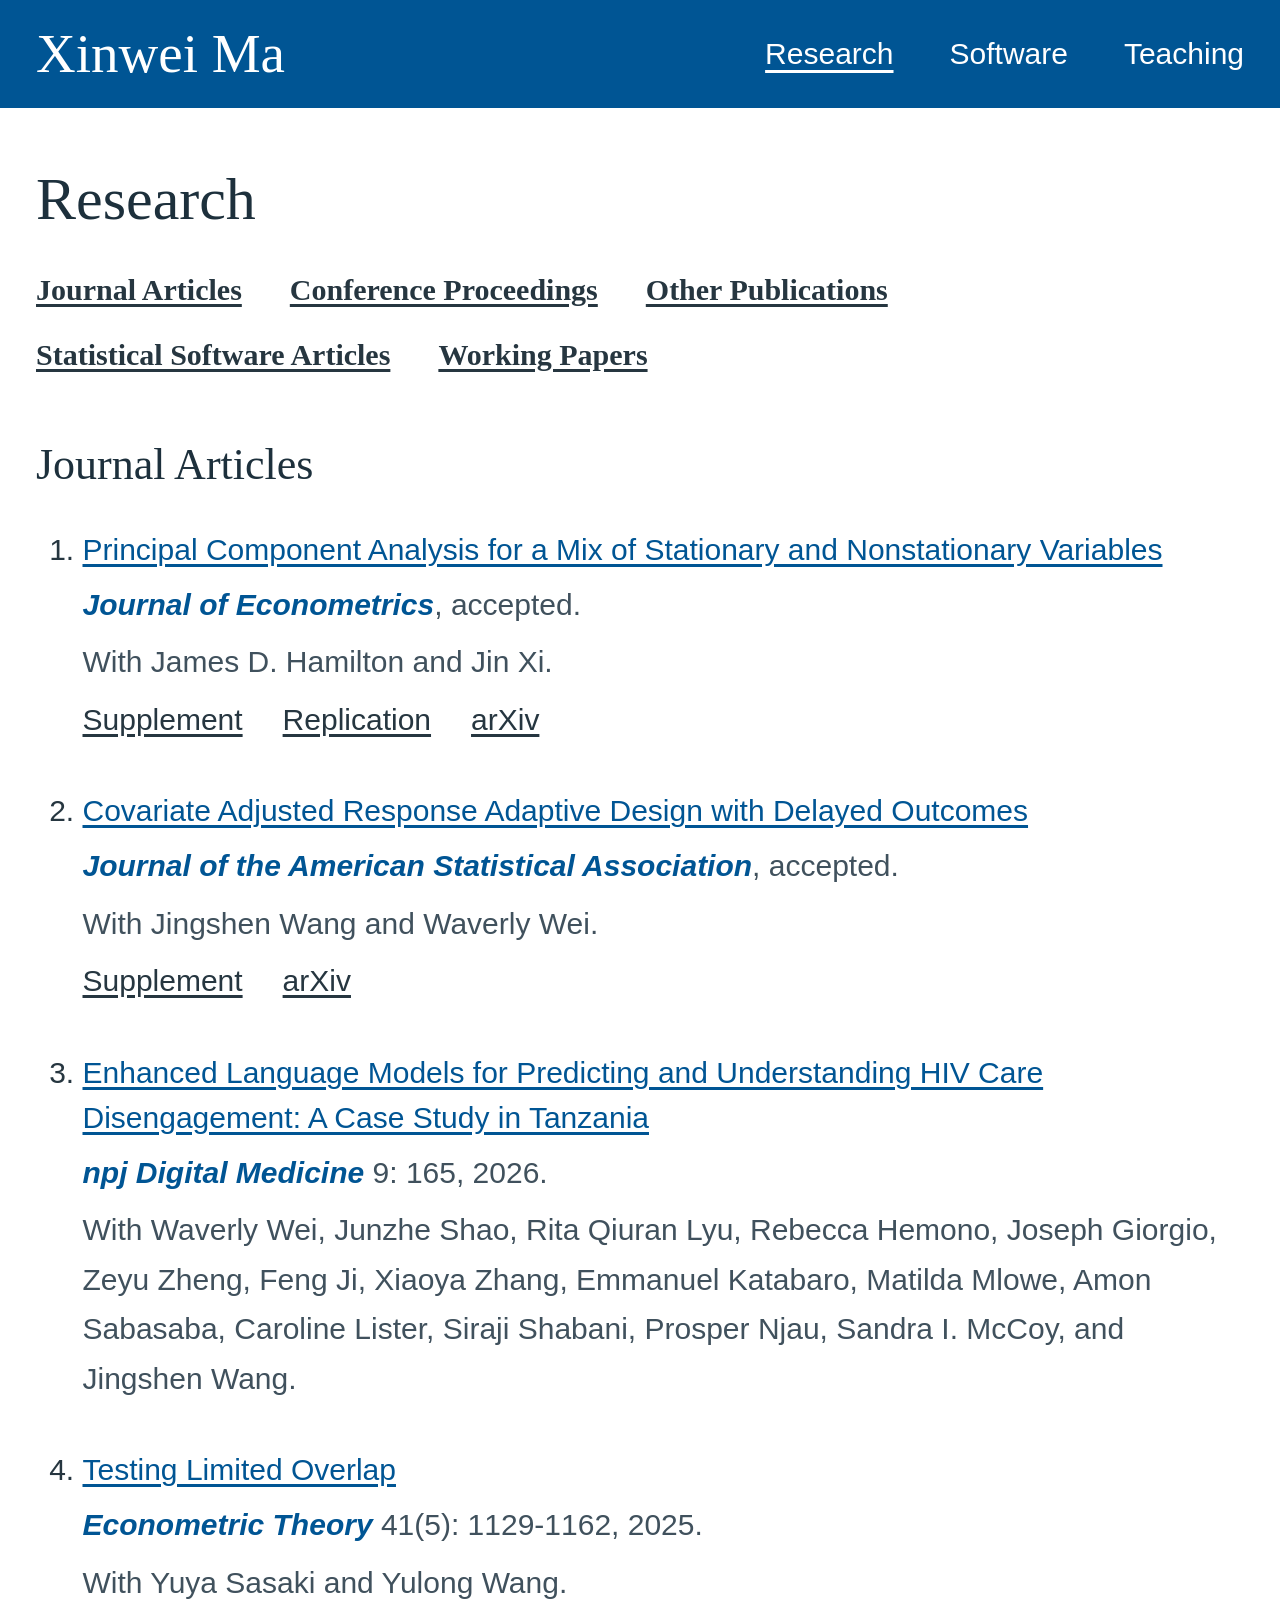
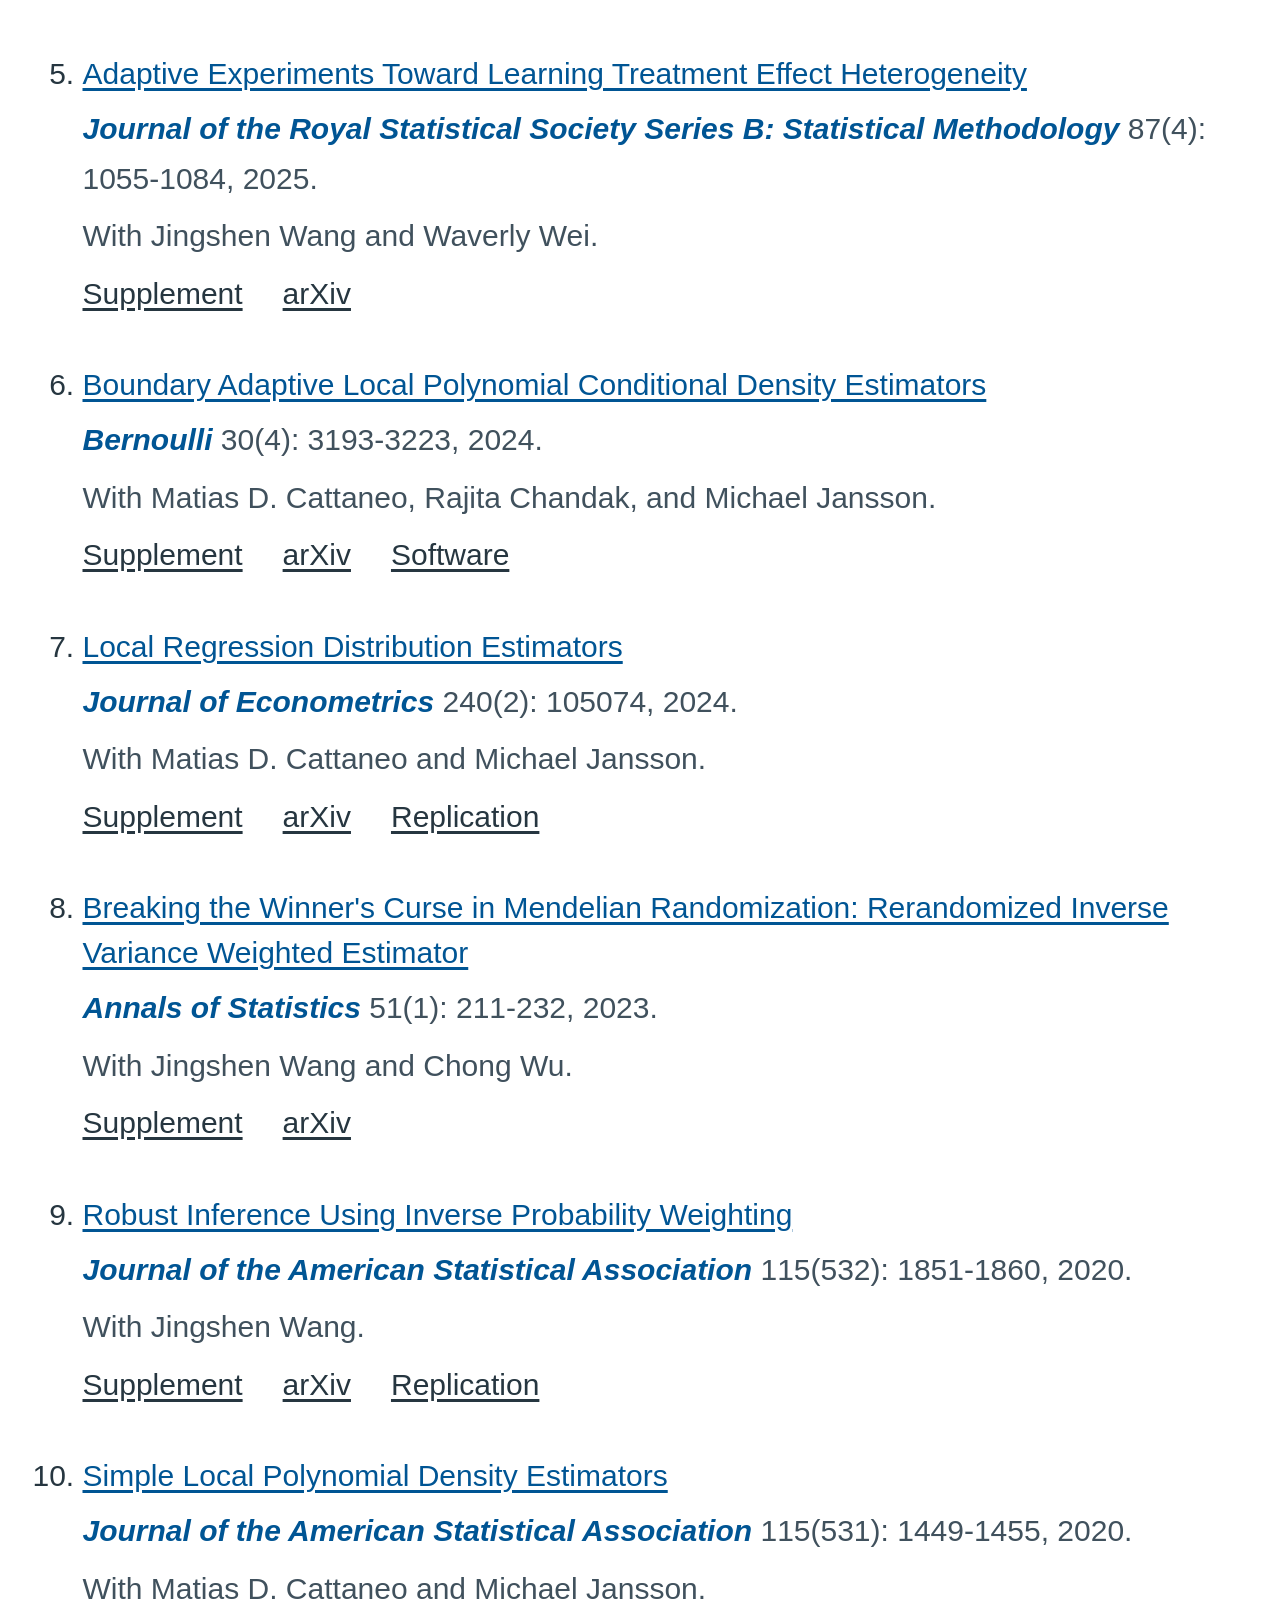
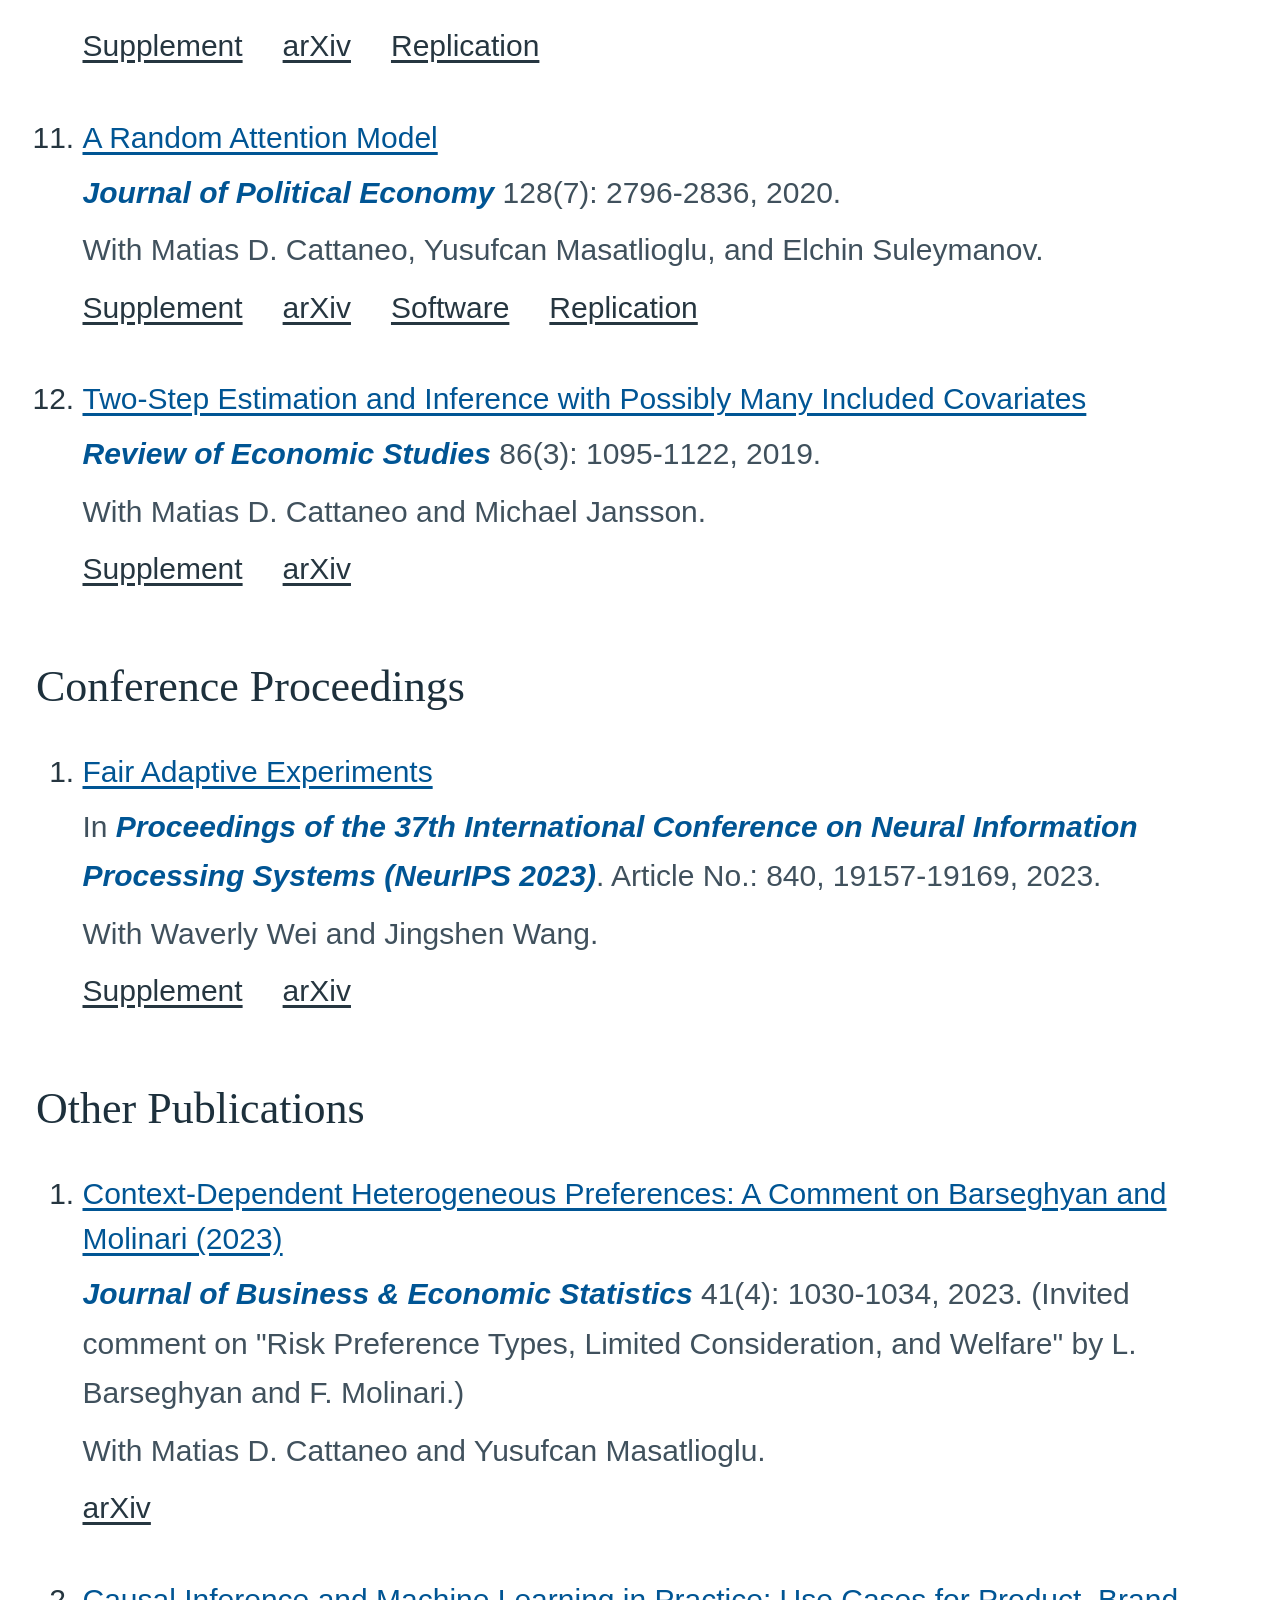
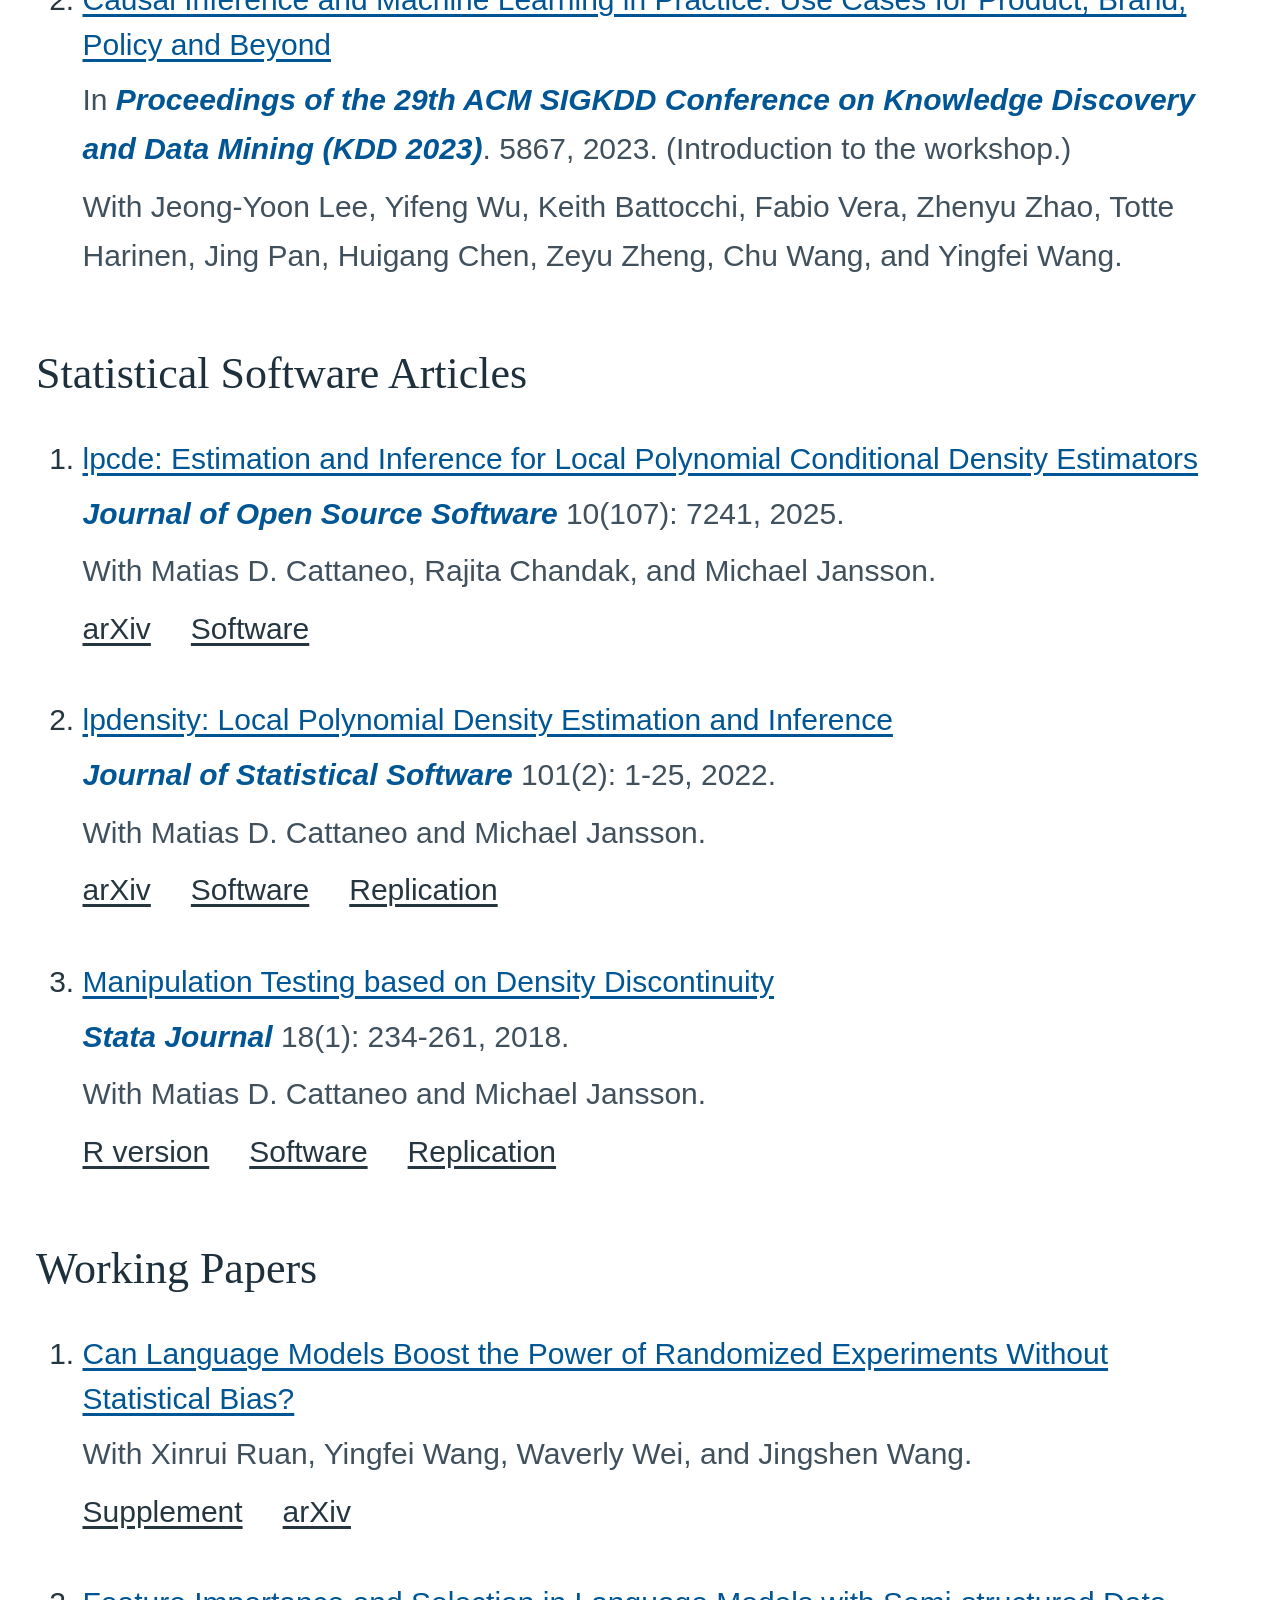
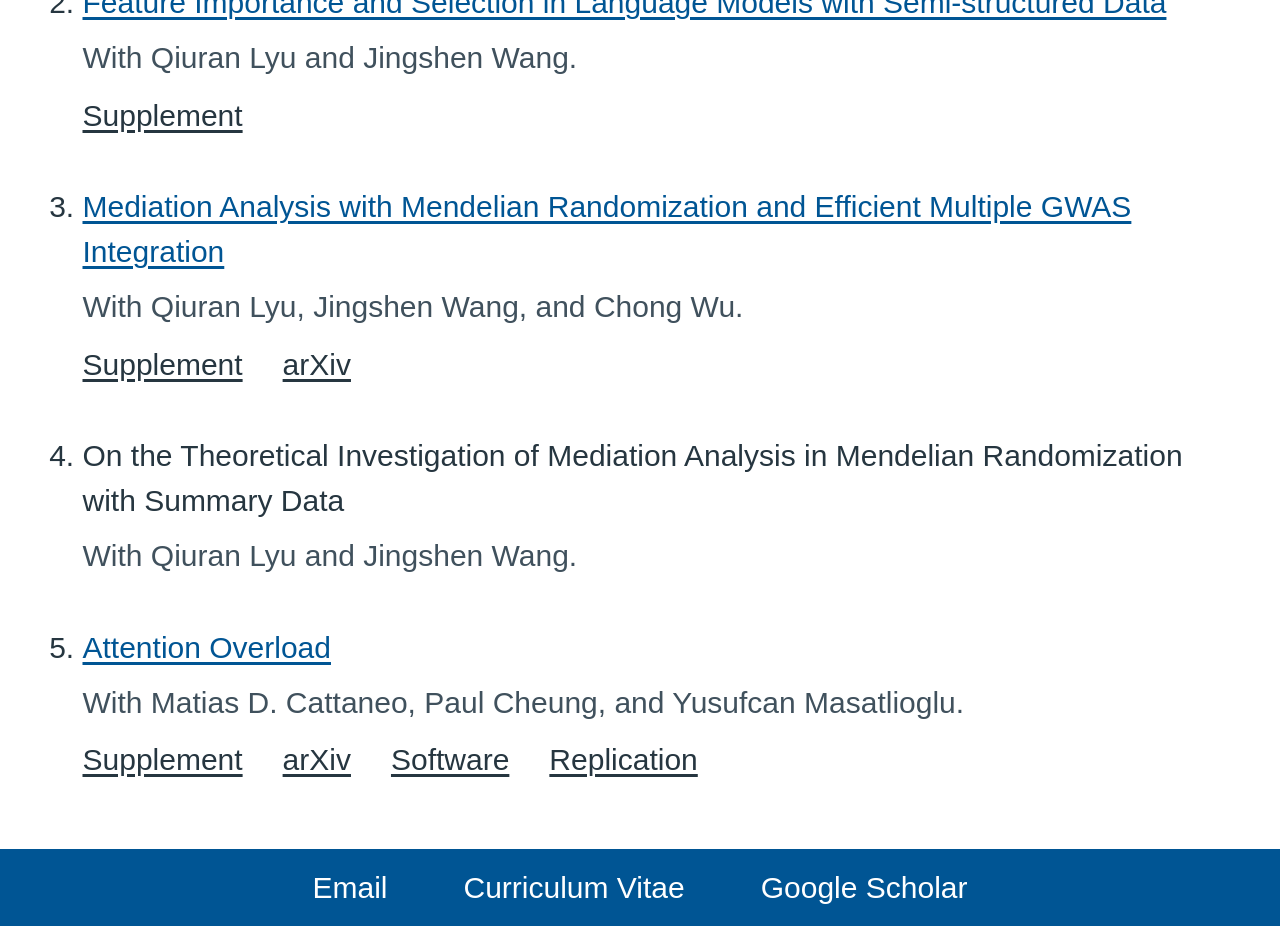
==== commit dba998c6: "Add files via upload" ====
--- a/research.html
+++ b/research.html
@@ -133,7 +133,7 @@
           </div>
         </li>
         <li>
-          <h3 class="academic-paper-title"><a href="https://xinweima.github.io/Two-step-Many-Covariates/Cattaneo-Jansson-Ma_Two-step-Many-Cov.pdf" target="_blank" rel="noopener noreferrer">Two-step Estimation and Inference with Possibly Many Included Covariates</a></h3>
+          <h3 class="academic-paper-title"><a href="https://xinweima.github.io/Two-step-Many-Covariates/Cattaneo-Jansson-Ma_Two-step-Many-Cov.pdf" target="_blank" rel="noopener noreferrer">Two-Step Estimation and Inference with Possibly Many Included Covariates</a></h3>
           <p class="academic-paper-citation"><em class="academic-journal-name">Review of Economic Studies</em> 86(3): 1095-1122, 2019.</p>
           <p class="academic-paper-authors">With Matias D. Cattaneo and Michael Jansson.</p>
           <div class="academic-paper-links">
--- a/styles.css
+++ b/styles.css
@@ -107,11 +107,10 @@
   font: inherit;
 }
 #academic-homepage .academic-email a {
-  color: var(--academic-blue);
+  color: #780018;
   font: inherit;
   overflow-wrap: anywhere;
-  text-decoration: underline;
-  text-underline-offset: 4px;
+  text-decoration: none;
 }
 #academic-homepage .academic-affiliation {
   margin: 0 0 calc(32px + 1.65em);
@@ -279,3 +278,97 @@
   margin: 8px 0 0;
   font: inherit;
 }
+
+/* Intermediate sizes for narrower windows and phones in landscape. */
+@media (max-width: 1000px) {
+  #academic-homepage {
+    font-size: 24px;
+  }
+  #academic-homepage .academic-name {
+    font-size: 44px;
+  }
+  #academic-homepage .academic-navigation a,
+  #academic-homepage .academic-footer-link {
+    font-size: 24px;
+  }
+  #academic-homepage h1 {
+    font-size: 48px;
+  }
+  #academic-homepage .academic-research-section h2,
+  #academic-homepage .academic-teaching-section h2 {
+    font-size: 36px;
+  }
+  #academic-homepage .academic-photo {
+    width: 400px;
+  }
+}
+
+/* Compact sizes for mobile screens. */
+@media (max-width: 600px) {
+  #academic-homepage {
+    font-size: 18px;
+  }
+  #academic-homepage .academic-name {
+    font-size: 32px;
+  }
+  #academic-homepage .academic-navigation a,
+  #academic-homepage .academic-footer-link {
+    font-size: 18px;
+  }
+  #academic-homepage h1 {
+    font-size: 36px;
+  }
+  #academic-homepage .academic-research-section h2,
+  #academic-homepage .academic-teaching-section h2 {
+    margin-bottom: 20px;
+    font-size: 28px;
+  }
+  #academic-homepage .academic-header-inner {
+    padding: 14px 18px;
+    gap: 6px;
+  }
+  #academic-homepage .academic-navigation {
+    gap: 0 24px;
+  }
+  #academic-homepage .academic-main {
+    padding: 24px 18px 32px;
+  }
+  #academic-homepage .academic-home {
+    gap: 24px;
+  }
+  #academic-homepage .academic-photo {
+    width: 240px;
+  }
+  #academic-homepage .academic-email,
+  #academic-homepage .academic-affiliation {
+    margin-bottom: 24px;
+  }
+  #academic-homepage .academic-biography p + p {
+    margin-top: 20px;
+  }
+  #academic-homepage .academic-research-navigation {
+    gap: 12px 24px;
+    margin: 20px 0 32px;
+  }
+  #academic-homepage .academic-research-section {
+    margin-top: 36px;
+  }
+  #academic-homepage .academic-teaching-section,
+  #academic-homepage .academic-software-list {
+    margin-top: 28px;
+  }
+  #academic-homepage .academic-paper-list > li + li,
+  #academic-homepage .academic-course-list > li + li,
+  #academic-homepage .academic-software-list > li + li {
+    margin-top: 28px;
+  }
+  #academic-homepage .academic-paper-links {
+    gap: 8px 24px;
+  }
+  #academic-homepage .academic-footer {
+    padding: 12px 18px;
+  }
+  #academic-homepage .academic-footer-inner {
+    gap: 4px 24px;
+  }
+}
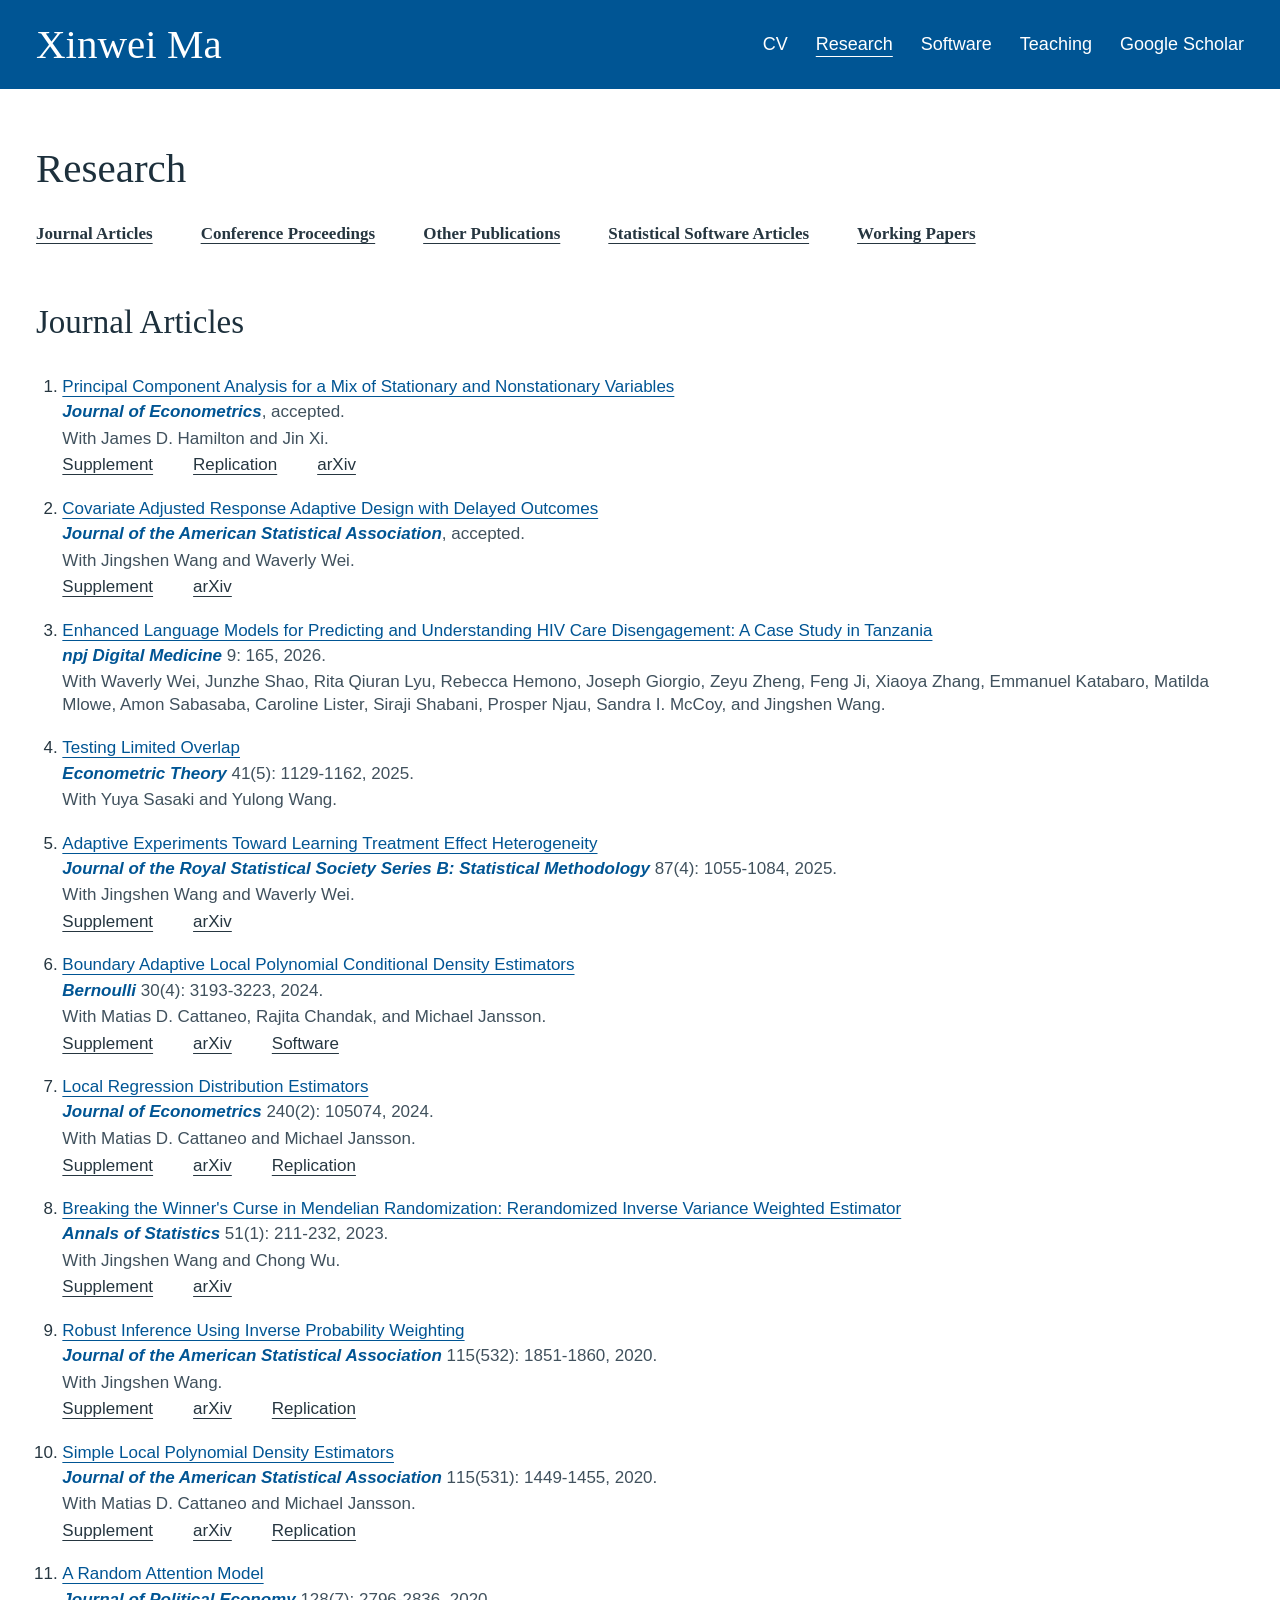
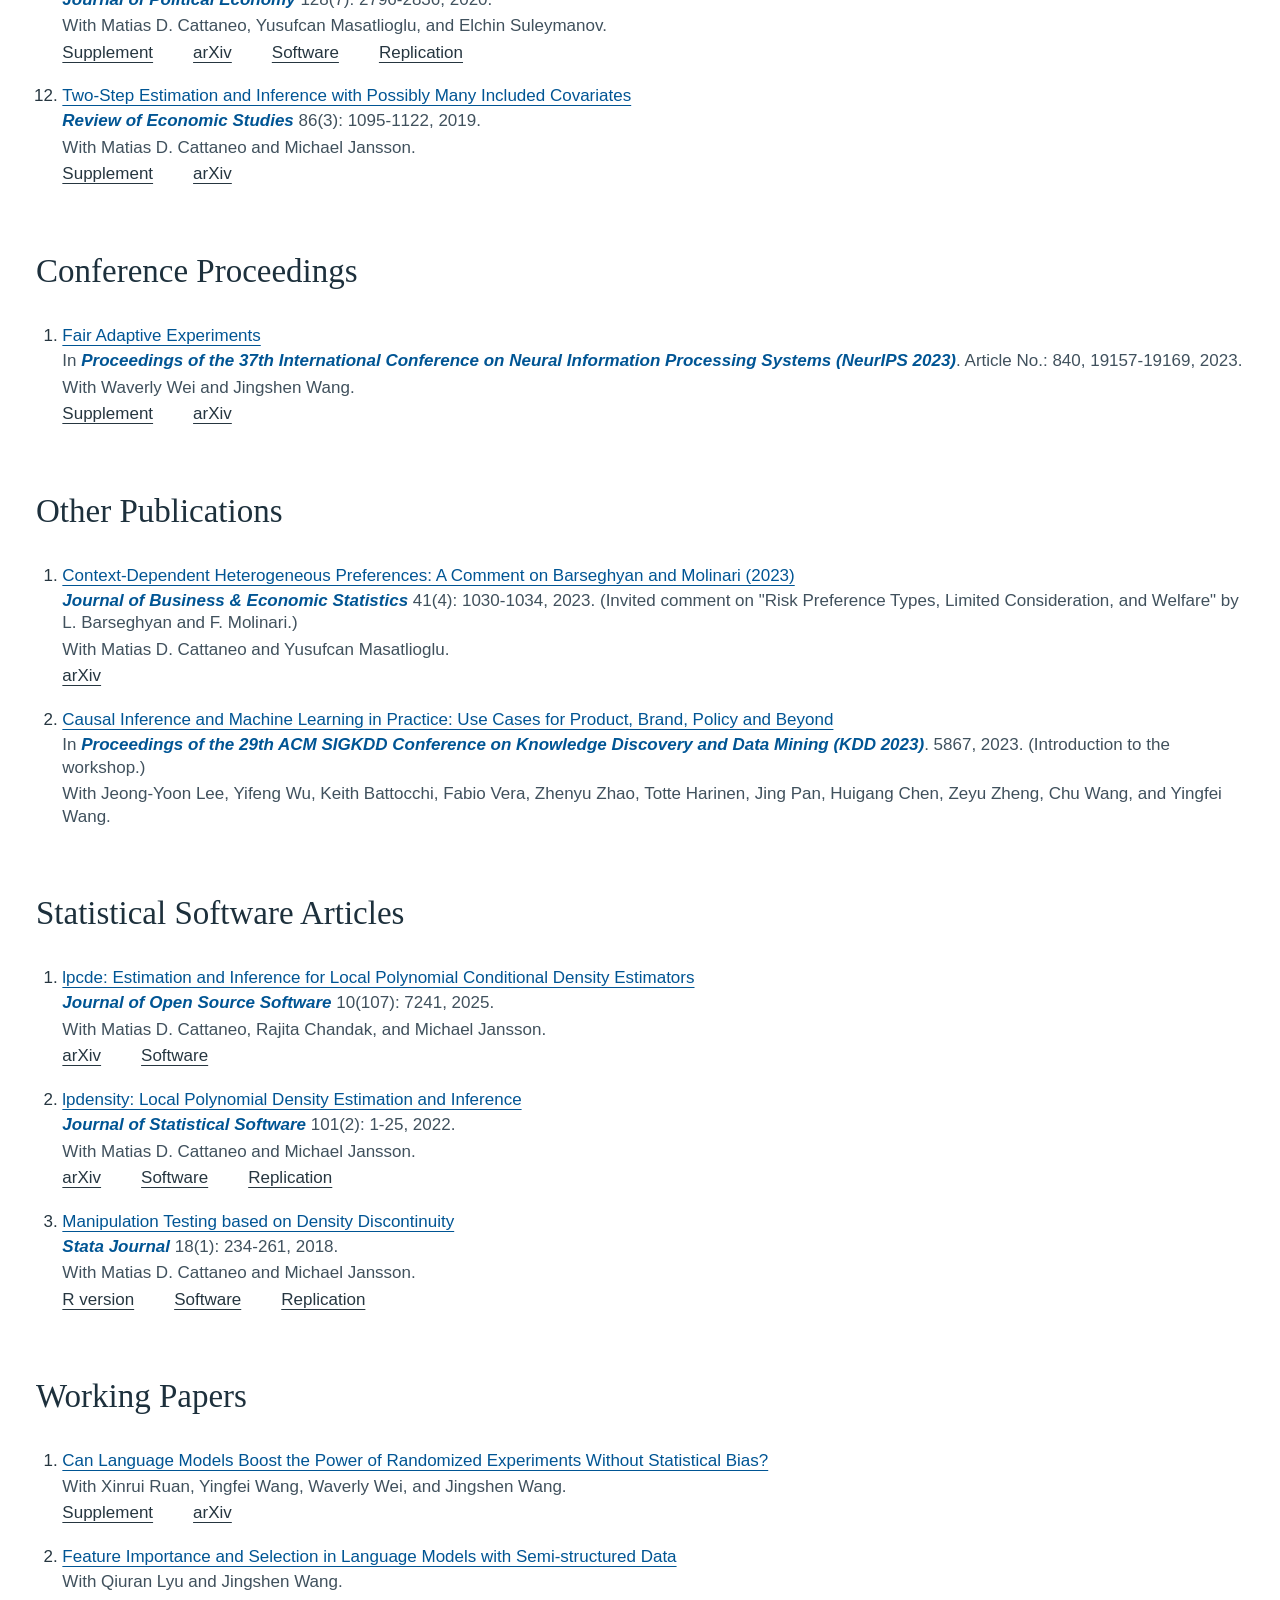
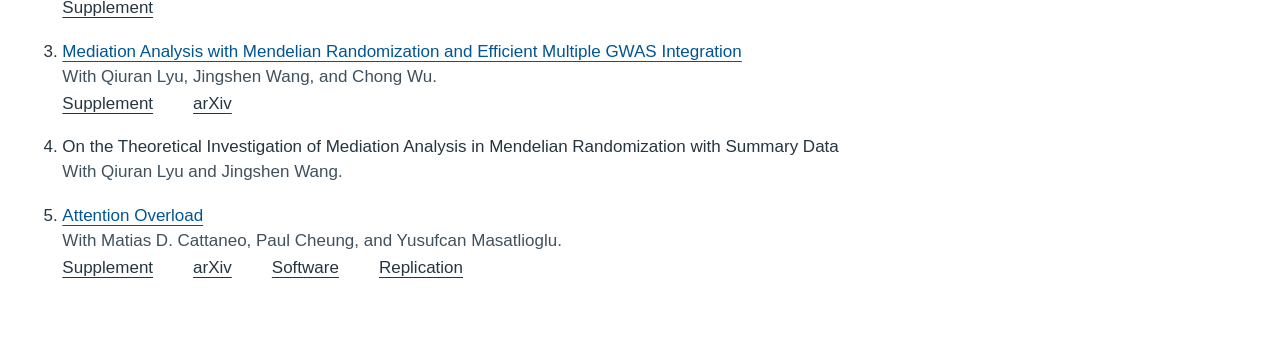
==== commit e24e4d28: "Add files via upload" ====
--- a/research.html
+++ b/research.html
@@ -14,9 +14,11 @@
     <div class="academic-header-inner">
       <a class="academic-name" href="./index.html">Xinwei Ma</a>
       <nav class="academic-navigation" aria-label="Main navigation">
+        <a href="https://xinweima.github.io/XinweiMa-CV.pdf" target="_blank" rel="noopener noreferrer" aria-label="Xinwei Ma curriculum vitae, PDF, opens in a new tab">CV</a>
         <a href="./research.html" aria-current="page">Research</a>
         <a href="./software.html">Software</a>
         <a href="./teaching.html">Teaching</a>
+        <a href="https://scholar.google.com/citations?user=rrIp8rMAAAAJ&amp;hl=en" target="_blank" rel="noopener noreferrer" aria-label="Xinwei Ma on Google Scholar, opens in a new tab">Google Scholar</a>
       </nav>
     </div>
   </header>
@@ -257,13 +259,6 @@
     </section>
   </main>
 
-  <footer class="academic-footer">
-    <nav class="academic-footer-inner" aria-label="Contact and academic profiles">
-      <a class="academic-footer-link" href="mailto:ma.xinwei@icloud.com" aria-label="Email Xinwei Ma at ma.xinwei@icloud.com">Email</a>
-      <a class="academic-footer-link" href="./XinweiMa-CV.pdf" target="_blank" rel="noopener noreferrer" aria-label="Xinwei Ma curriculum vitae, PDF, opens in a new tab">Curriculum Vitae</a>
-      <a class="academic-footer-link" href="https://scholar.google.com/citations?user=rrIp8rMAAAAJ&amp;hl=en" target="_blank" rel="noopener noreferrer" aria-label="Xinwei Ma on Google Scholar, opens in a new tab">Google Scholar</a>
-    </nav>
-  </footer>
 </div>
 </body>
 </html>
--- a/styles.css
+++ b/styles.css
@@ -6,7 +6,7 @@
   color-scheme: light;
   color: #263640;
   font-family: Arial, Helvetica, sans-serif;
-  font-size: 30px;
+  font-size: 18px;
   line-height: 1.65;
   display: flex;
   flex-direction: column;
@@ -16,8 +16,7 @@
 }
 #academic-homepage * { box-sizing: border-box; }
 #academic-homepage [hidden] { display: none !important; }
-#academic-homepage .academic-header,
-#academic-homepage .academic-footer {
+#academic-homepage .academic-header {
   background: var(--academic-blue);
   color: #ffffff;
 }
@@ -33,7 +32,7 @@
 #academic-homepage .academic-name {
   color: #ffffff;
   font-family: Georgia, 'Times New Roman', serif;
-  font-size: 55px;
+  font-size: 41px;
   font-weight: 400;
   line-height: 1.3;
   text-decoration: none;
@@ -45,24 +44,22 @@
 #academic-homepage .academic-navigation {
   display: flex;
   align-items: center;
-  gap: 16px 56px;
+  gap: 16px 28px;
   flex-wrap: wrap;
 }
-#academic-homepage .academic-navigation a,
-#academic-homepage .academic-footer-link {
+#academic-homepage .academic-navigation a {
   color: #ffffff;
   display: inline-flex;
   align-items: center;
   min-height: 44px;
-  font-size: 30px;
+  font-size: 18px;
   font-weight: 400;
   text-decoration: none;
   white-space: nowrap;
 }
 #academic-homepage .academic-navigation a:hover,
 #academic-homepage .academic-navigation a[aria-current="page"],
-#academic-homepage .academic-name:hover,
-#academic-homepage .academic-footer a:hover {
+#academic-homepage .academic-name:hover {
   text-decoration: underline;
   text-underline-offset: 6px;
 }
@@ -73,13 +70,13 @@
 }
 #academic-homepage .academic-home {
   display: grid;
-  grid-template-columns: 625px minmax(0, 1fr);
+  grid-template-columns: 310px minmax(0, 1fr);
   gap: 42px;
   align-items: start;
 }
 #academic-homepage .academic-portrait {
   width: 100%;
-  max-width: 625px;
+  max-width: 410px;
   min-width: 0;
   justify-self: start;
 }
@@ -88,7 +85,7 @@
   text-align: left;
 }
 #academic-homepage .academic-photo {
-  width: 625px;
+  width: 310px;
   max-width: 100%;
   height: auto;
   display: block;
@@ -98,7 +95,7 @@
   margin: 0 0 12px;
   font-family: Georgia, 'Times New Roman', serif;
   color: #1d303c;
-  font-size: 60px;
+  font-size: 41px;
   font-weight: 400;
   line-height: 1.25;
 }
@@ -113,7 +110,7 @@
   text-decoration: none;
 }
 #academic-homepage .academic-affiliation {
-  margin: 0 0 calc(32px + 1.65em);
+  margin: 0 0 32px;
   font: inherit;
   color: #405969;
 }
@@ -129,17 +126,6 @@
   margin: 16px 0 0;
   font: inherit;
   color: #40515d;
-}
-#academic-homepage .academic-footer {
-  margin-top: auto;
-  padding: 14px 24px;
-}
-#academic-homepage .academic-footer-inner {
-  display: flex;
-  justify-content: center;
-  align-items: center;
-  flex-wrap: wrap;
-  gap: 8px 76px;
 }
 @media (max-width: 1350px) {
   #academic-homepage .academic-home {
@@ -154,9 +140,8 @@
     flex-direction: column;
     gap: 8px;
   }
-  #academic-homepage .academic-navigation { gap: 0 44px; }
+  #academic-homepage .academic-navigation { gap: 0 22px; }
   #academic-homepage .academic-main { padding: 34px 22px 42px; }
-  #academic-homepage .academic-footer-inner { gap: 0 48px; }
 }
 
 /* Research page */
@@ -192,7 +177,7 @@
   margin: 0 0 32px;
   color: #1d303c;
   font-family: Georgia, 'Times New Roman', serif;
-  font-size: 44px;
+  font-size: 33px;
   font-weight: 400;
   line-height: 1.3;
 }
@@ -279,56 +264,136 @@
   font: inherit;
 }
 
+/* Page-specific typography at desktop widths. */
+@media (width > 1150px) {
+  #academic-homepage .academic-portrait {
+    max-width: 310px;
+  }
+  #academic-homepage .academic-introduction {
+    font-size: 18px;
+  }
+  #academic-homepage .academic-research,
+  #academic-homepage .academic-software,
+  #academic-homepage .academic-teaching {
+    font-size: 17px;
+    line-height: 1.325;
+  }
+  #academic-homepage .academic-paper-title,
+  #academic-homepage .academic-software-title,
+  #academic-homepage .academic-course-title {
+    line-height: 1.25;
+  }
+  #academic-homepage .academic-paper-citation,
+  #academic-homepage .academic-paper-authors,
+  #academic-homepage .academic-paper-links,
+  #academic-homepage .academic-course-terms,
+  #academic-homepage .academic-software-links {
+    margin-top: 4px;
+  }
+  #academic-homepage .academic-paper-list > li + li,
+  #academic-homepage .academic-course-list > li + li,
+  #academic-homepage .academic-software-list > li + li {
+    margin-top: 21px;
+  }
+  #academic-homepage .academic-paper-links {
+    row-gap: 6px;
+  }
+  #academic-homepage .academic-introduction h1 {
+    font-size: 41px;
+  }
+}
+
 /* Intermediate sizes for narrower windows and phones in landscape. */
-@media (max-width: 1000px) {
+@media (600px < width <= 1150px) {
   #academic-homepage {
-    font-size: 24px;
+    font-size: 17px;
+  }
+  #academic-homepage .academic-research,
+  #academic-homepage .academic-software,
+  #academic-homepage .academic-teaching {
+    font-size: 16px;
+    line-height: 1.325;
   }
   #academic-homepage .academic-name {
-    font-size: 44px;
-  }
-  #academic-homepage .academic-navigation a,
-  #academic-homepage .academic-footer-link {
-    font-size: 24px;
+    font-size: 35px;
+  }
+  #academic-homepage .academic-navigation a {
+    font-size: 17px;
   }
   #academic-homepage h1 {
-    font-size: 48px;
+    font-size: 35px;
   }
   #academic-homepage .academic-research-section h2,
   #academic-homepage .academic-teaching-section h2 {
-    font-size: 36px;
+    font-size: 29px;
+  }
+  #academic-homepage .academic-paper-title,
+  #academic-homepage .academic-software-title,
+  #academic-homepage .academic-course-title {
+    line-height: 1.25;
+  }
+  #academic-homepage .academic-paper-citation,
+  #academic-homepage .academic-paper-authors,
+  #academic-homepage .academic-paper-links,
+  #academic-homepage .academic-course-terms,
+  #academic-homepage .academic-software-links {
+    margin-top: 4px;
+  }
+  #academic-homepage .academic-paper-list > li + li,
+  #academic-homepage .academic-course-list > li + li,
+  #academic-homepage .academic-software-list > li + li {
+    margin-top: 18px;
+  }
+  #academic-homepage .academic-paper-links {
+    gap: 5px 32px;
   }
   #academic-homepage .academic-photo {
-    width: 400px;
+    width: 220px;
   }
 }
 
 /* Compact sizes for mobile screens. */
 @media (max-width: 600px) {
   #academic-homepage {
-    font-size: 18px;
+    font-size: 15px;
+  }
+  #academic-homepage .academic-research,
+  #academic-homepage .academic-software,
+  #academic-homepage .academic-teaching {
+    line-height: 1.325;
+  }
+  #academic-homepage .academic-paper-title,
+  #academic-homepage .academic-software-title,
+  #academic-homepage .academic-course-title {
+    line-height: 1.25;
+  }
+  #academic-homepage .academic-paper-citation,
+  #academic-homepage .academic-paper-authors,
+  #academic-homepage .academic-paper-links,
+  #academic-homepage .academic-course-terms,
+  #academic-homepage .academic-software-links {
+    margin-top: 4px;
   }
   #academic-homepage .academic-name {
-    font-size: 32px;
-  }
-  #academic-homepage .academic-navigation a,
-  #academic-homepage .academic-footer-link {
-    font-size: 18px;
+    font-size: 29px;
+  }
+  #academic-homepage .academic-navigation a {
+    font-size: 15px;
   }
   #academic-homepage h1 {
-    font-size: 36px;
+    font-size: 29px;
   }
   #academic-homepage .academic-research-section h2,
   #academic-homepage .academic-teaching-section h2 {
     margin-bottom: 20px;
-    font-size: 28px;
+    font-size: 25px;
   }
   #academic-homepage .academic-header-inner {
     padding: 14px 18px;
     gap: 6px;
   }
   #academic-homepage .academic-navigation {
-    gap: 0 24px;
+    gap: 0 12px;
   }
   #academic-homepage .academic-main {
     padding: 24px 18px 32px;
@@ -337,7 +402,7 @@
     gap: 24px;
   }
   #academic-homepage .academic-photo {
-    width: 240px;
+    width: 150px;
   }
   #academic-homepage .academic-email,
   #academic-homepage .academic-affiliation {
@@ -360,15 +425,9 @@
   #academic-homepage .academic-paper-list > li + li,
   #academic-homepage .academic-course-list > li + li,
   #academic-homepage .academic-software-list > li + li {
-    margin-top: 28px;
+    margin-top: 14px;
   }
   #academic-homepage .academic-paper-links {
-    gap: 8px 24px;
-  }
-  #academic-homepage .academic-footer {
-    padding: 12px 18px;
-  }
-  #academic-homepage .academic-footer-inner {
     gap: 4px 24px;
   }
 }
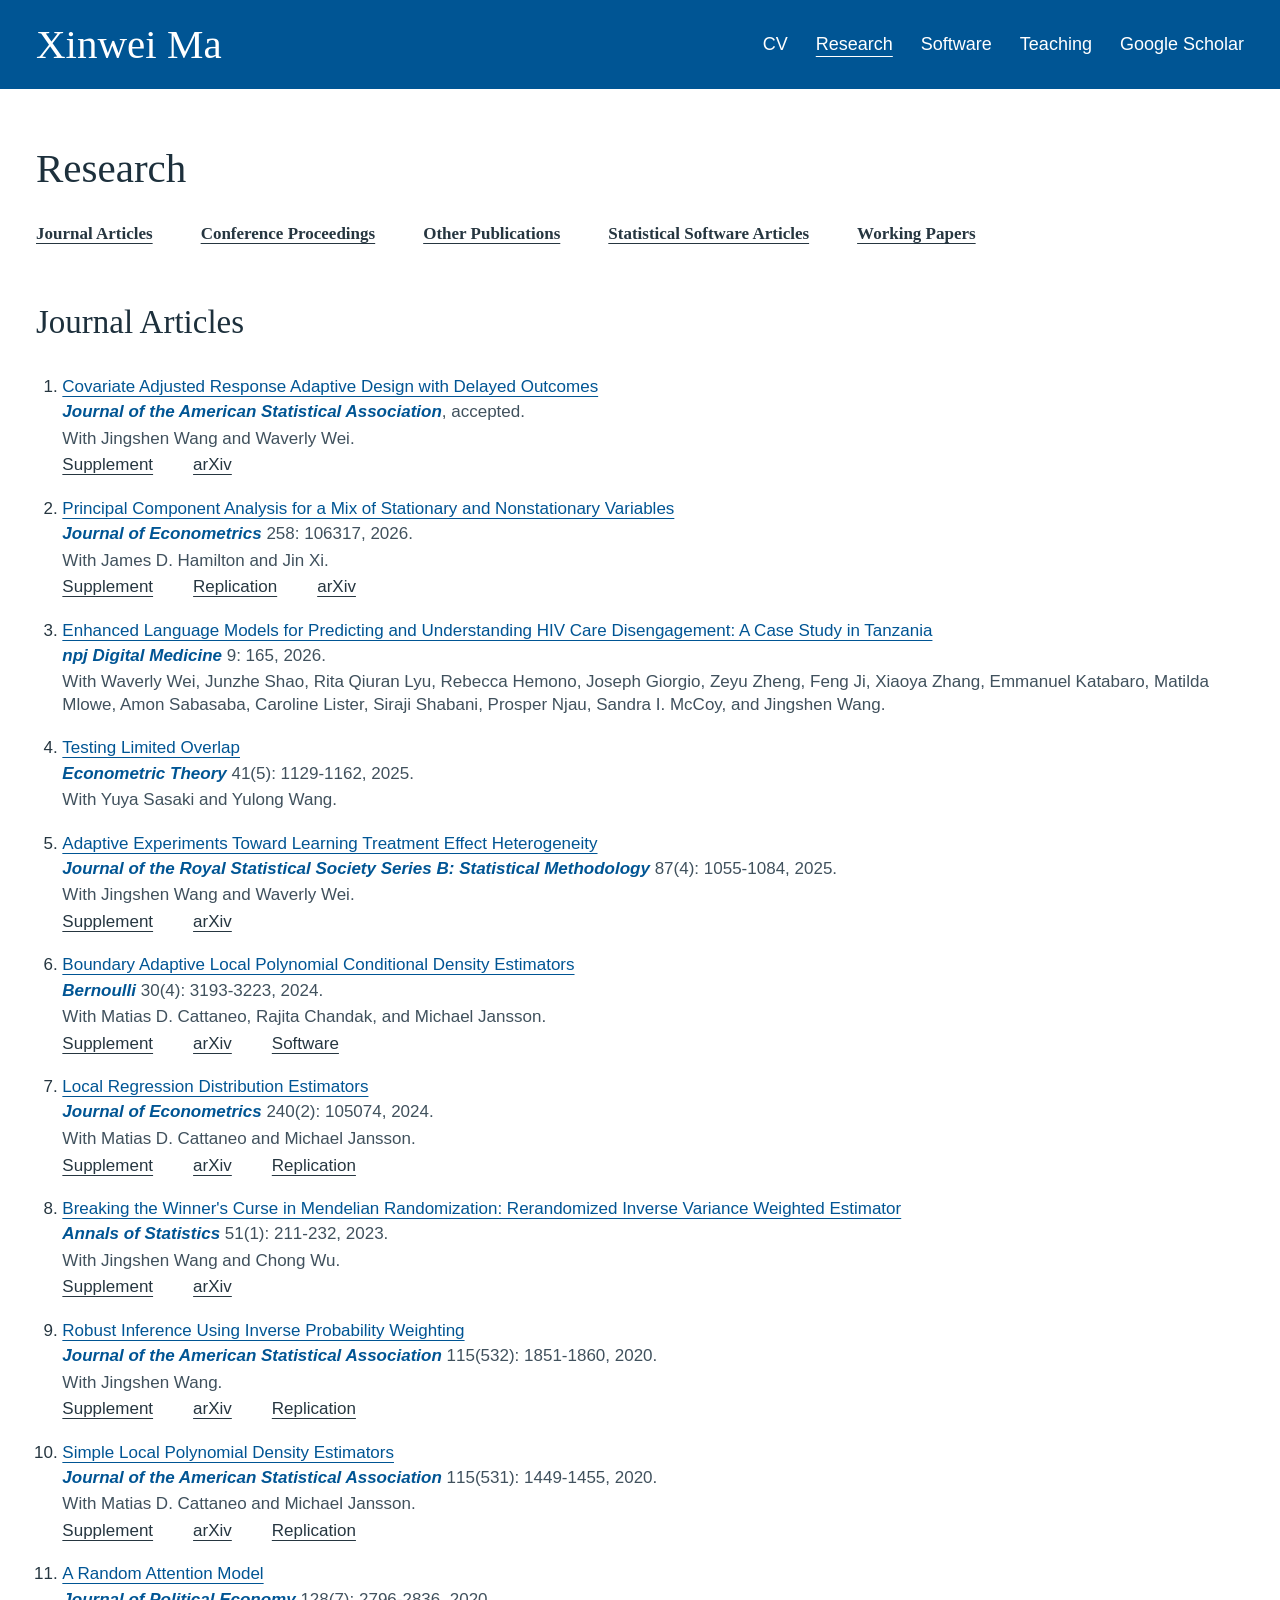
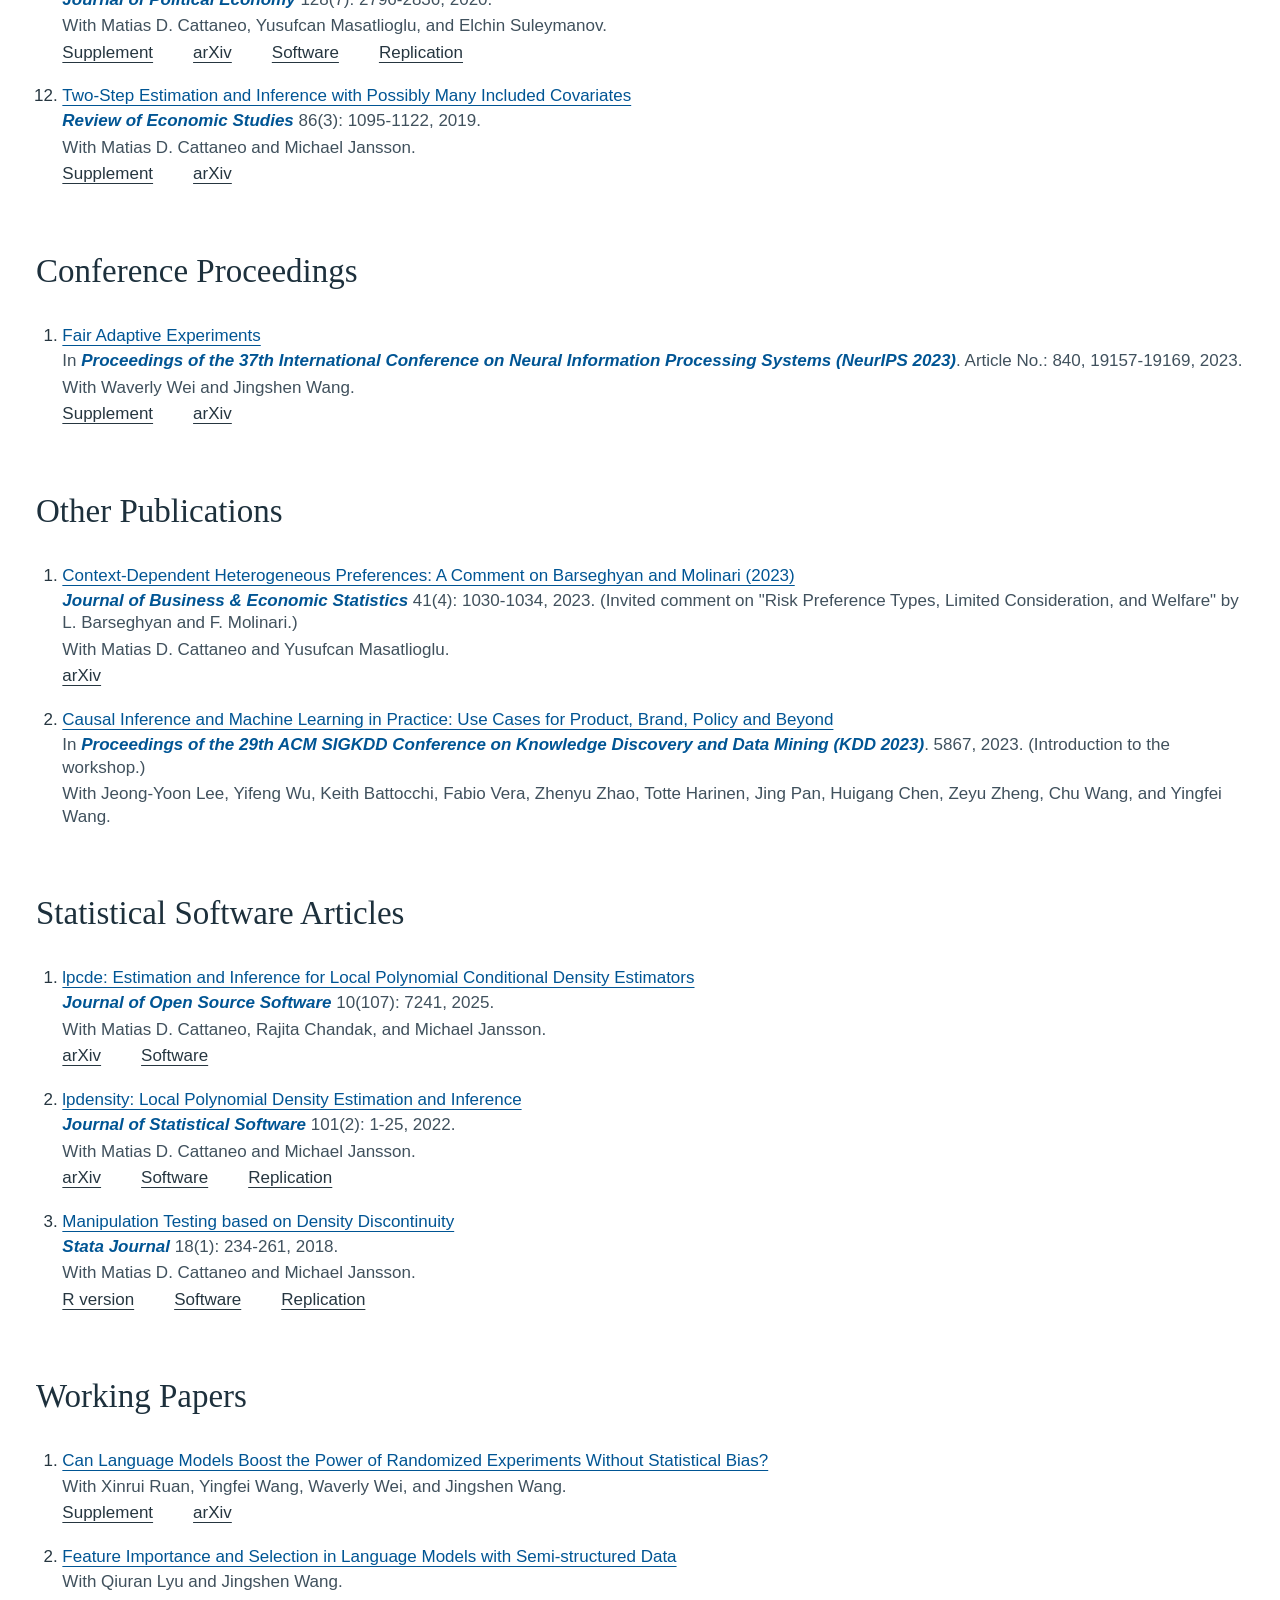
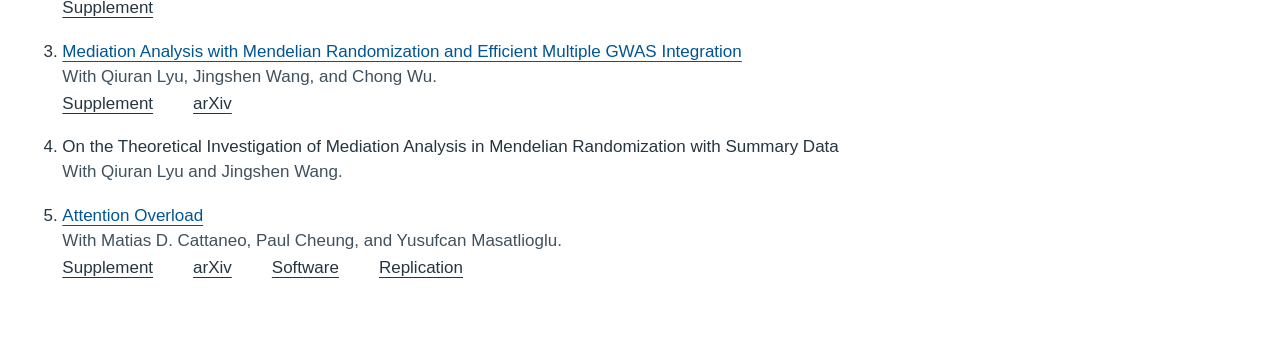
==== commit af0f8aca: "Add files via upload" ====
--- a/research.html
+++ b/research.html
@@ -37,22 +37,22 @@
       <h2 id="journal-articles-heading">Journal Articles</h2>
       <ol class="academic-paper-list">
         <li>
+          <h3 class="academic-paper-title"><a href="https://xinweima.github.io/Adaptive-Experiment-Delayed-Outcomes/Ma-Wang-Wei-delayed-outcome.pdf" target="_blank" rel="noopener noreferrer">Covariate Adjusted Response Adaptive Design with Delayed Outcomes</a></h3>
+          <p class="academic-paper-citation"><em class="academic-journal-name">Journal of the American Statistical Association</em>, accepted.</p>
+          <p class="academic-paper-authors">With Jingshen Wang and Waverly Wei.</p>
+          <div class="academic-paper-links">
+            <a href="https://xinweima.github.io/Adaptive-Experiment-Delayed-Outcomes/Ma-Wang-Wei-delayed-outcome--supp.pdf" target="_blank" rel="noopener noreferrer">Supplement</a>
+            <a href="https://arxiv.org/abs/2502.01062" target="_blank" rel="noopener noreferrer">arXiv</a>
+          </div>
+        </li>
+        <li>
           <h3 class="academic-paper-title"><a href="https://xinweima.github.io/Principal-Component-Nonstationary/Hamilton_Ma_Xi_PCA.pdf" target="_blank" rel="noopener noreferrer">Principal Component Analysis for a Mix of Stationary and Nonstationary Variables</a></h3>
-          <p class="academic-paper-citation"><em class="academic-journal-name">Journal of Econometrics</em>, accepted.</p>
+          <p class="academic-paper-citation"><em class="academic-journal-name">Journal of Econometrics</em> 258: 106317, 2026.</p>
           <p class="academic-paper-authors">With James D. Hamilton and Jin Xi.</p>
           <div class="academic-paper-links">
             <a href="https://xinweima.github.io/Principal-Component-Nonstationary/Hamilton_Ma_Xi_PCA-supp.pdf" target="_blank" rel="noopener noreferrer">Supplement</a>
             <a href="http://econweb.ucsd.edu/~jhamilto/HX_code.zip" target="_blank" rel="noopener noreferrer">Replication</a>
             <a href="https://arxiv.org/abs/2608.23732" target="_blank" rel="noopener noreferrer">arXiv</a>
-          </div>
-        </li>
-        <li>
-          <h3 class="academic-paper-title"><a href="https://xinweima.github.io/Adaptive-Experiment-Delayed-Outcomes/Ma-Wang-Wei-delayed-outcome.pdf" target="_blank" rel="noopener noreferrer">Covariate Adjusted Response Adaptive Design with Delayed Outcomes</a></h3>
-          <p class="academic-paper-citation"><em class="academic-journal-name">Journal of the American Statistical Association</em>, accepted.</p>
-          <p class="academic-paper-authors">With Jingshen Wang and Waverly Wei.</p>
-          <div class="academic-paper-links">
-            <a href="https://xinweima.github.io/Adaptive-Experiment-Delayed-Outcomes/Ma-Wang-Wei-delayed-outcome--supp.pdf" target="_blank" rel="noopener noreferrer">Supplement</a>
-            <a href="https://arxiv.org/abs/2502.01062" target="_blank" rel="noopener noreferrer">arXiv</a>
           </div>
         </li>
         <li>
